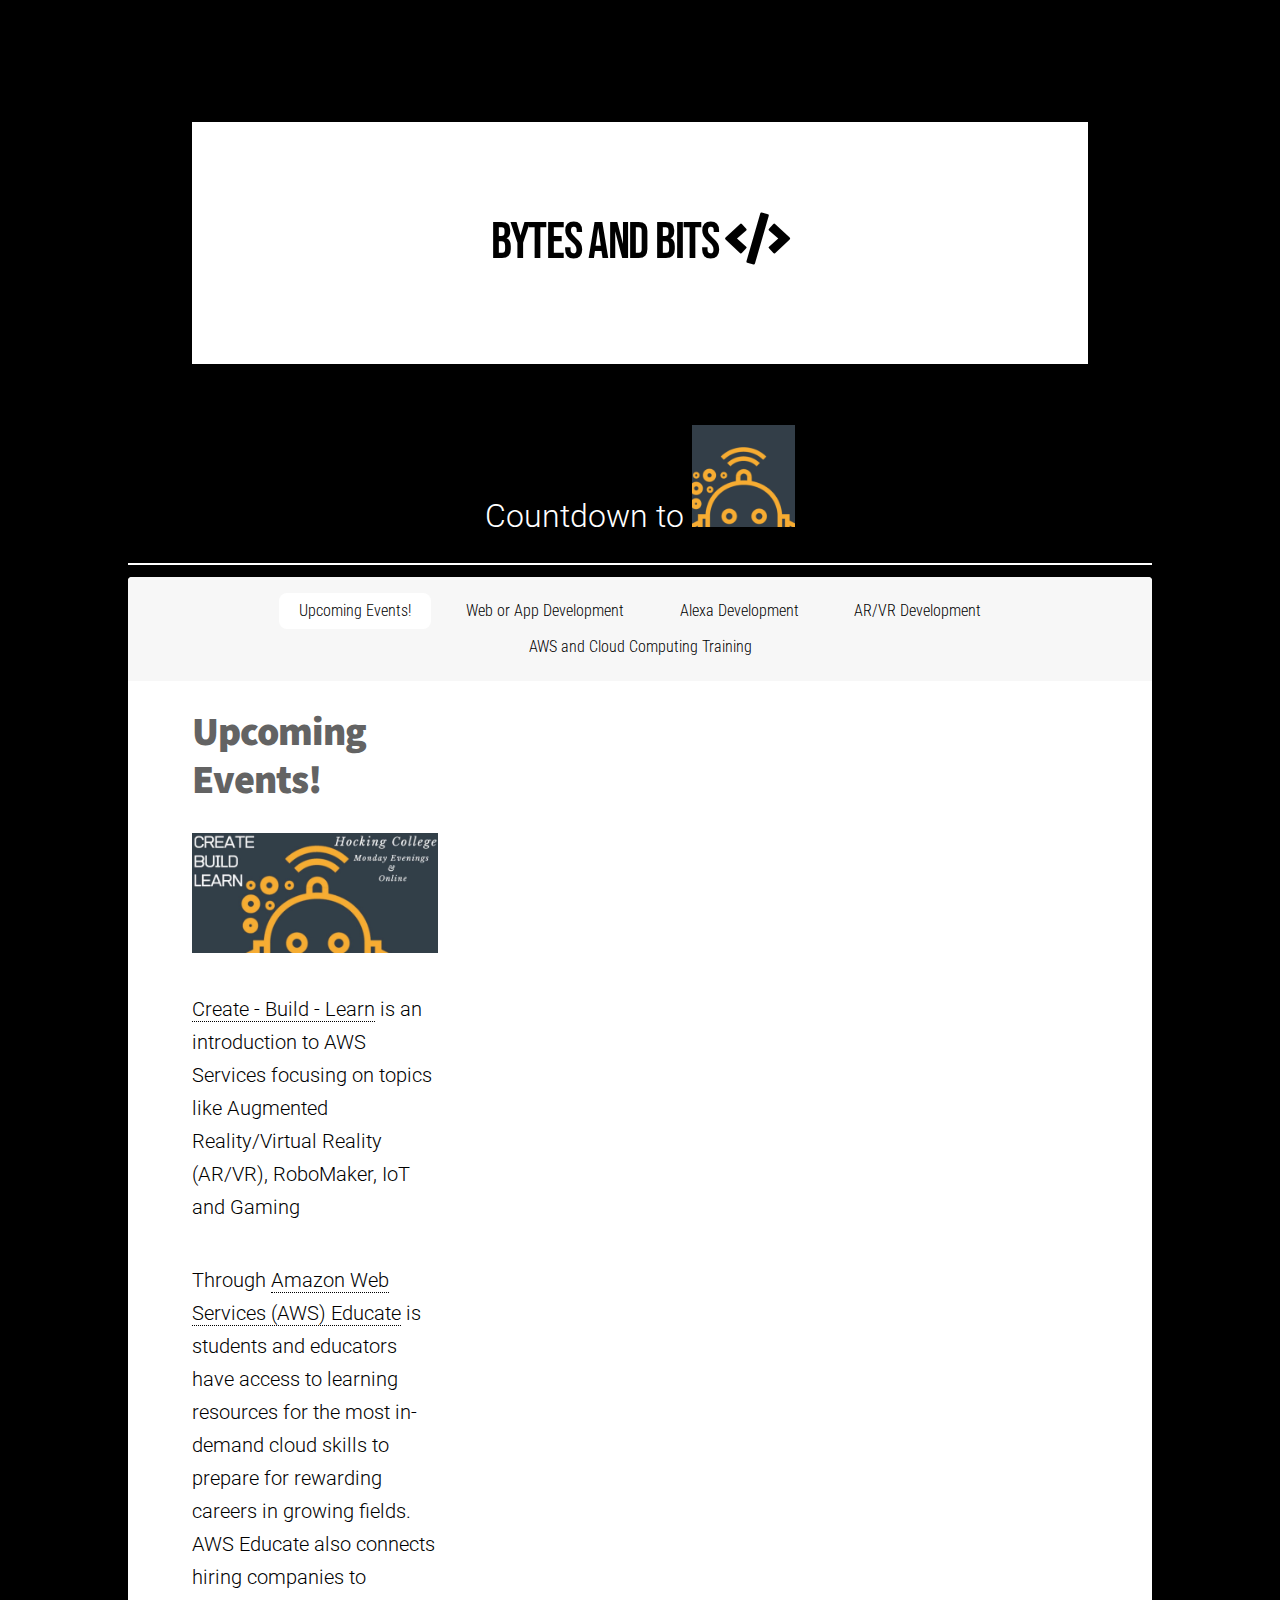
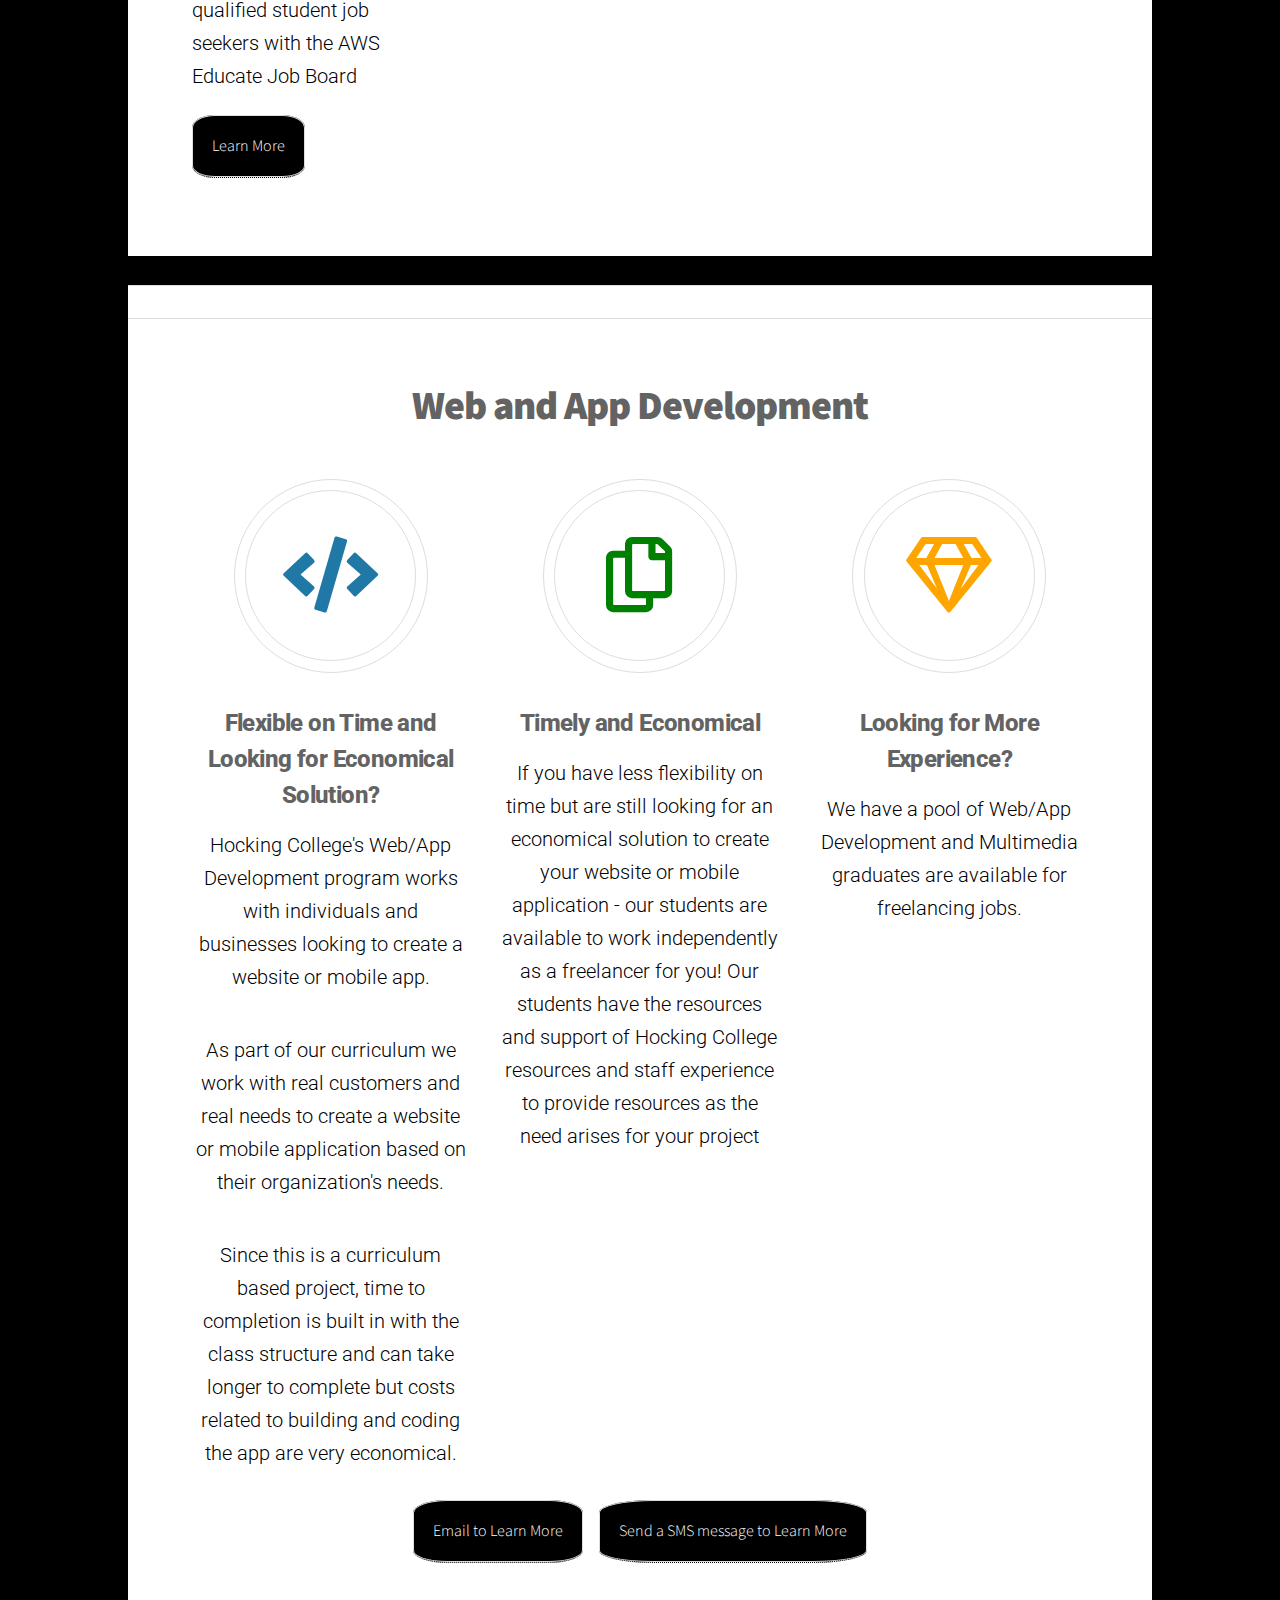
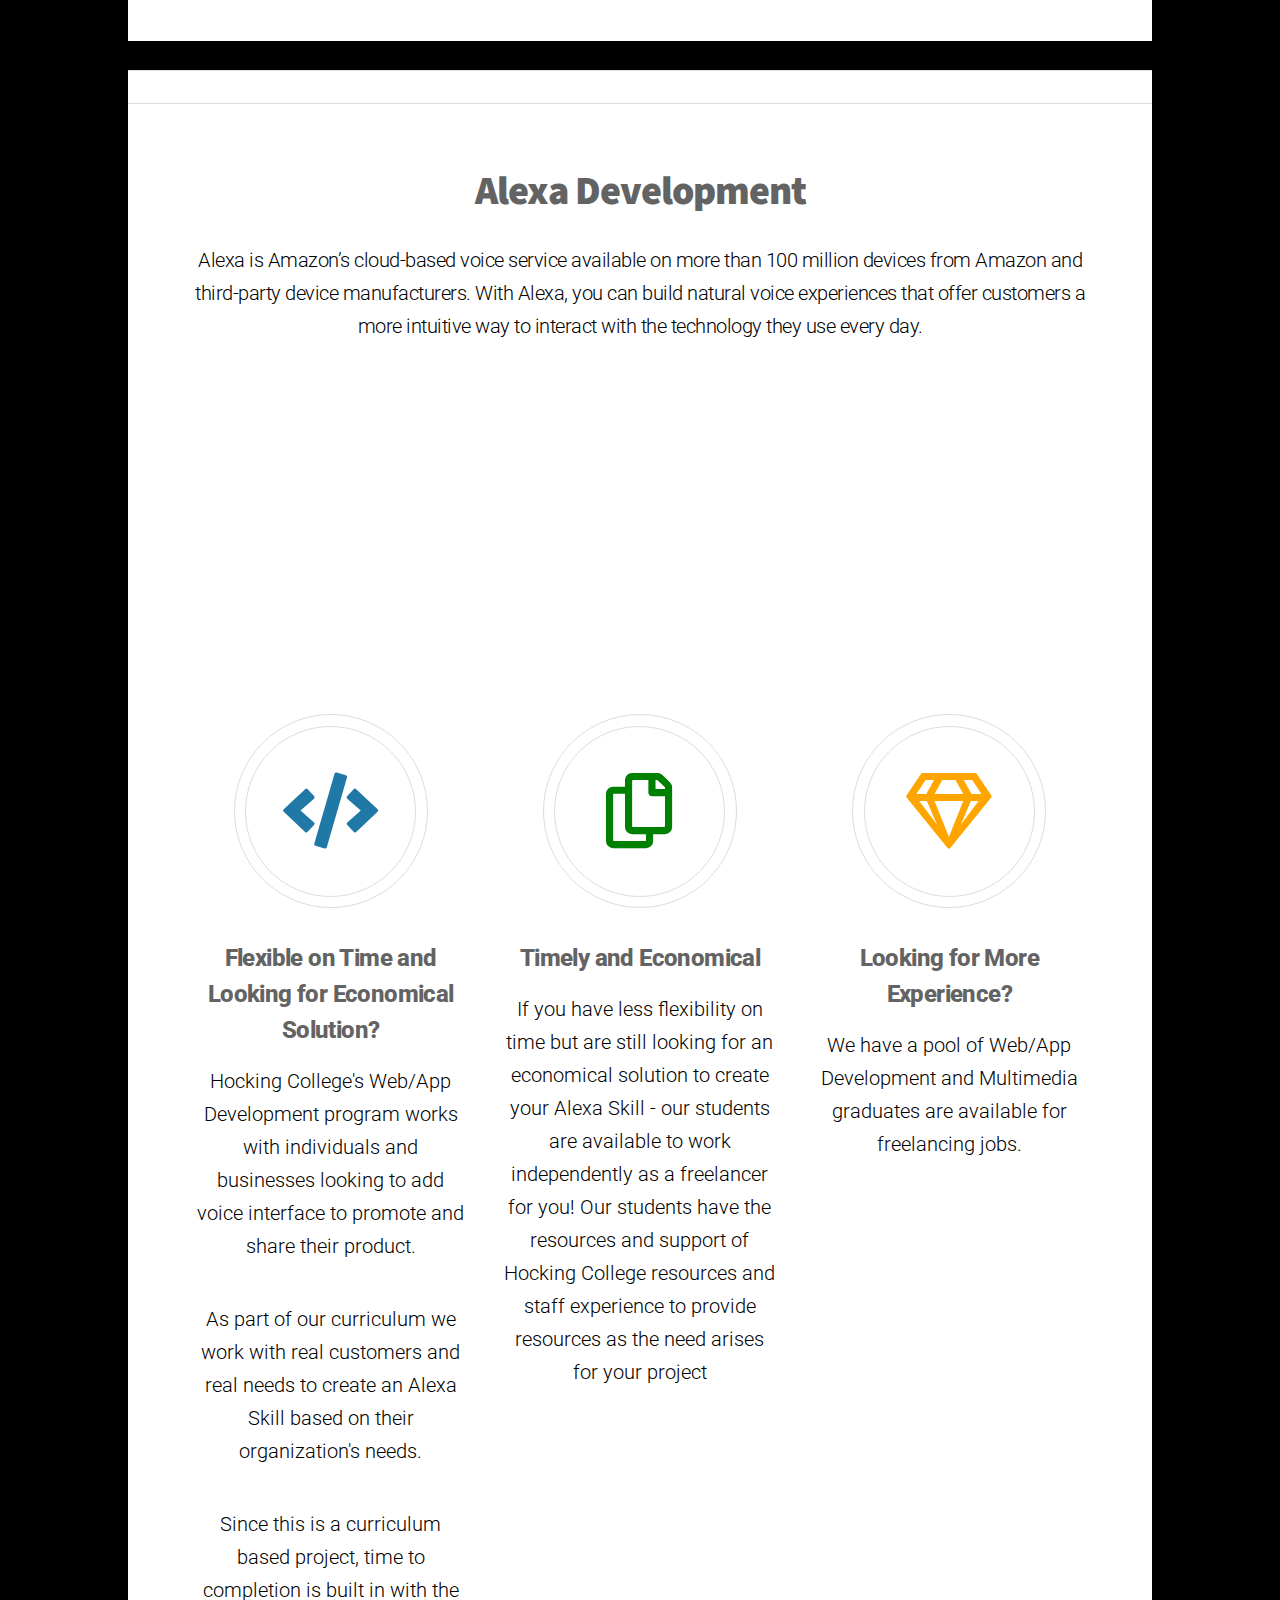
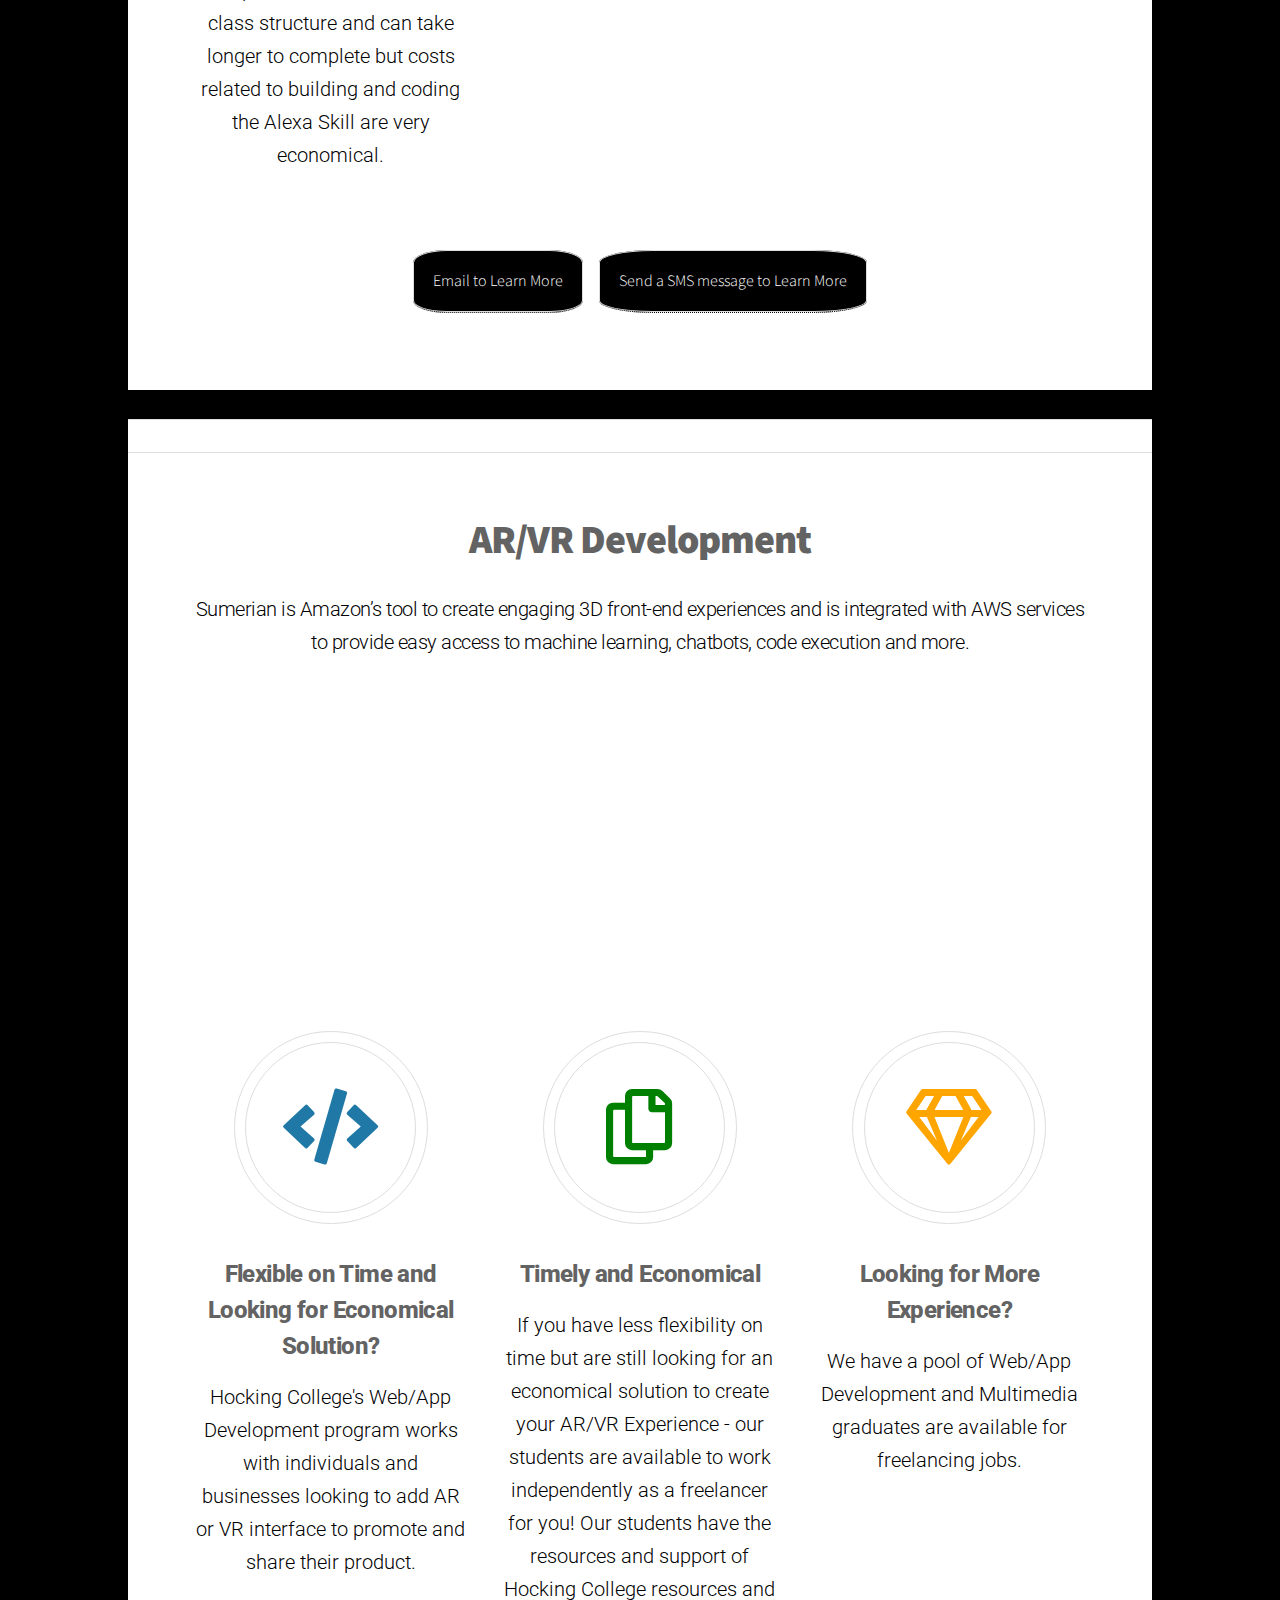
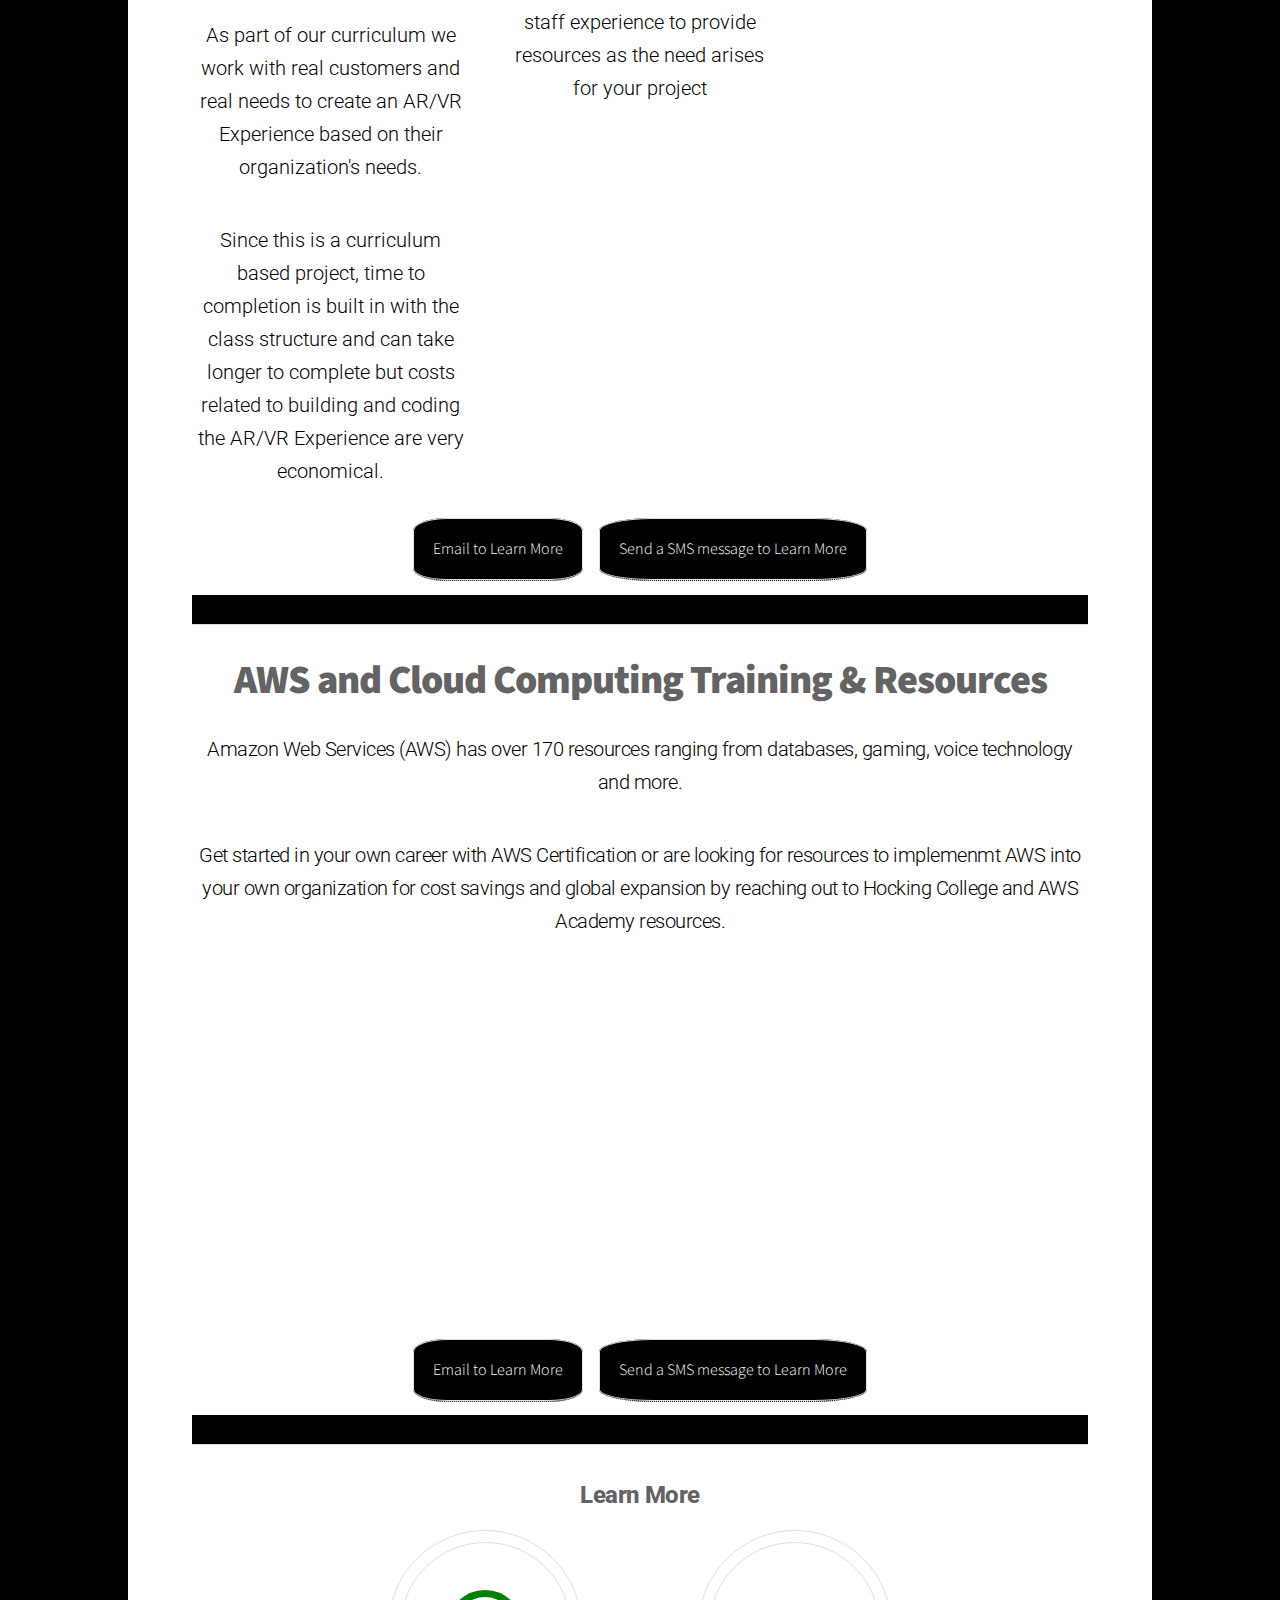
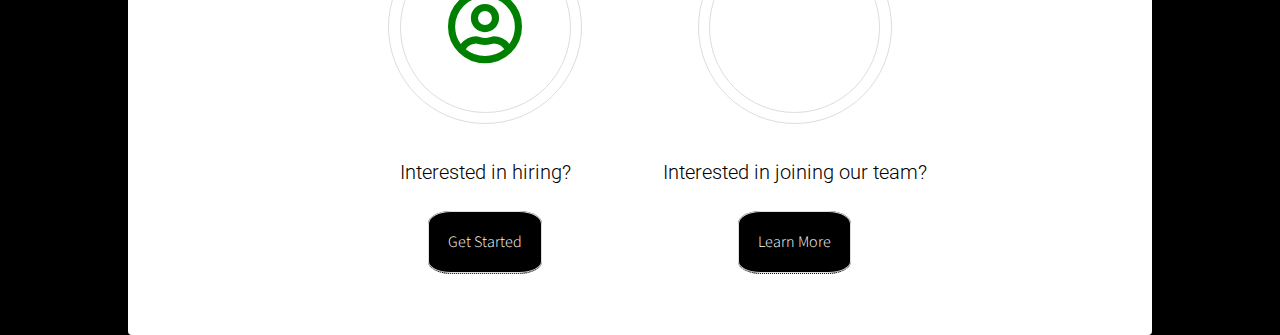
==== index.html @ 0efb0b5e "fixed RWD for >600 screen size" ====
<!DOCTYPE HTML>
<!--
	Stellar by HTML5 UP
	html5up.net | @ajlkn
	Free for personal and commercial use under the CCA 3.0 license (html5up.net/license)
-->
<html>
	<head>
		<i class="fa fa-code" aria-hidden="true"></i><title>Bytes and Bits</title>
		<meta charset="utf-8" />
		<meta name="viewport" content="width=device-width, initial-scale=1, user-scalable=no" />
		<link rel="stylesheet" href="assets/css/main.css" />
		<noscript><link rel="stylesheet" href="assets/css/noscript.css" /></noscript>
		<link href="https://fonts.googleapis.com/css?family=Roboto&display=swap" rel="stylesheet">
		<link href="https://fonts.googleapis.com/css?family=Bebas+Neue|Roboto&display=swap" 		rel="stylesheet">
		<link rel="stylesheet" href="path/to/font-awesome/css/font-awesome.min.css">



	
	<style>
		hr {
			background-color: black;
			height: 30px;
		}

	p {
	
		font-size: 20px;
		font-family: 'Roboto', sans-serif;

	}

	nav {
		
		font-family: 'Roboto', sans-serif;
		font-stretch: condensed;
	}

	#bytesandbits {
		font-family: 'Bebas Neue', cursive;
		color: black;
		font-size: xx-large;
		background-color: white;
		padding: 10%;
		margin-bottom: -140px;
		

		
	}

	.buttonCustom {
		background-color: black;
    	box-shadow: rgb(221, 221, 221) 0px 0px 0px 1px inset;
		color: white;
		padding: 20px;
		border-radius: 20%;
	}

	.subheading {
		color: black;
		font-family: 'Roboto', sans-serif;
		font-weight: 800;
	}

	#countdownClock {
		color: white;
		font-size: 300%;
		text-align: center;
		margin-top: -20px;
		
		font-family: 'Roboto', sans-serif;
	}

	.countdownClock {
		color: white;
		font-size: 200%;
		text-align: center;
		margin-bottom: -40px;
		font-family: 'Roboto', sans-serif;
		
	}

	.original {
		border-bottom: 2px solid white;
	}

	.video {
		border-radius: 8px;
		border: 0;
		display: inline-block;
		position: relative;
		padding-left: 10%;
	}

		.video  {
			border-radius: 8px;
			display: block;
		}


	
	</style>

	
	</head>
	<body>

		<!-- Wrapper -->
			<div id="wrapper">

				
				<!-- Header -->
					<header id="header" class="alt">
						
						<!-- TO DO:  customize font -->
						<h1 id = "bytesandbits">Bytes and Bits <i class="fa fa-code" aria-hidden="true"></i>
						</h1>
						<!-- TO DO:  use FA icons instead of - -->
						<!-- <p>Web Developer  &nbsp;  <i class="fa fa-square" aria-hidden="true" ></i> &nbsp;
							App Developer &nbsp;   <i class="fa fa-square" aria-hidden="true"></i> &nbsp;
							Alexa Developer &nbsp;   <i class="fa fa-square" aria-hidden="true"></i>  &nbsp;
							AR/VR Developer  &nbsp;  <i class="fa fa-square" aria-hidden="true"></i> &nbsp;
							AWS Accredited Instructor
						</p> -->
					</header>

				<!-- TO DO: Countdown clock -->
				<p class = "countdownClock">Countdown to <img src = "images/CBL-logo.png" width="10%" height="10%"></p>
				<hr class = "original">
				<div id="countdownClock"></div>

				<script>
				// Set the date we're counting down to
				var countDownDate = new Date("Feb 3, 2020 08:00:00").getTime();
				
				// Update the count down every 1 second
				var x = setInterval(function() {
				
				  // Get today's date and time
				  var now = new Date().getTime();
					
				  // Find the distance between now and the count down date
				  var distance = countDownDate - now;
					
				  // Time calculations for days, hours, minutes and seconds
				  var days = Math.floor(distance / (1000 * 60 * 60 * 24));
				  var hours = Math.floor((distance % (1000 * 60 * 60 * 24)) / (1000 * 60 * 60));
				  var minutes = Math.floor((distance % (1000 * 60 * 60)) / (1000 * 60));
				  var seconds = Math.floor((distance % (1000 * 60)) / 1000);
					
				  // Output the result in an element with id="demo"
				  document.getElementById("countdownClock").innerHTML = days + "d " + hours + "h "
				  + minutes + "m " + seconds + "s ";
					
				  // If the count down is over, write some text 
				  if (distance < 0) {
					clearInterval(x);
					document.getElementById("demo").innerHTML = "EXPIRED";
				  }
				}, 1000);
				</script>
				

				<!-- TO DO:  all navs on one row -->
				<!-- Nav -->
					<nav id="nav">
						<ul>
							<li><a href="#intro" class="active">Upcoming Events!</a></li>
							<li><a href="#first">Web or App Development</a></li>
							<li><a href="#second">Alexa Development</a></li>
							<li><a href="#third">AR/VR Development</a></li>
							<li><a href="#fourth">AWS and Cloud Computing Training</a></li>
						</ul>
					</nav>

				<!-- Main -->
					<div id="main">

						<!-- Introduction -->
							<section id="intro" class="main">
								<div class="spotlight">
									<div class="content">
										<header class="major">
											<h1 style = "font-weight: 900">Upcoming Events!</h1>
											<img src = "images/CBL logo.JPG" width="100%vw" >
										</header>
										<p><a href="http://createbuildlearnaws.s3-website-us-east-1.amazonaws.com/">Create - Build - Learn</a> is an introduction to AWS Services focusing on topics like Augmented Reality/Virtual Reality (AR/VR), RoboMaker, IoT and Gaming</p>
										<p>Through <a href = "https://aws.amazon.com/education/awseducate/14-and-older/">Amazon Web Services (AWS) Educate</a> is students and educators have access to learning resources for the most in-demand cloud skills to prepare for rewarding careers in growing fields. AWS Educate also connects hiring companies to qualified student job seekers with the AWS Educate Job Board</p>
										<ul class="actions">
											<li><a href="createBuildLearn.html" class="buttonCustom">Learn More</a></li>
										</ul>
									</div>
									<!-- TO DO:  update image class so not circle -->
									<span class="video"></span><iframe width="560" height="315" src="https://www.youtube.com/embed/zPz09_S9hJ0" frameborder="0" allow="accelerometer; autoplay; encrypted-media; gyroscope; picture-in-picture" allowfullscreen></iframe></span>
								</div>
							</section>

						<!-- creates a thicker divider between upcoming events and other sections -->
						<hr>

							
						<!-- First Section -->
							<section id="first" class="main special">
								<header class="major">
									<h1 style = "font-weight: 900">Web and App Development</h1>
								</header>
								<ul class="features">
									<li>
										<span class="icon solid major style1 fa-code"></span>
										<h2 class = "subheading">Flexible on Time and Looking for Economical Solution?</h2>
										<p>Hocking College's Web/App Development program works with individuals and businesses looking to create a website or mobile app.</p>
										<p>As part of our curriculum we work with real customers and real needs to create a website or mobile application based on their organization's needs.</p>
										<p>Since this is a curriculum based project, time to completion is built in with the class structure and can take longer to complete but costs related to building and coding the app are very economical.</p>
									

									</li>
									<li>
										<span class="icon major style2 fa-copy"></span>
										<h2 class = "subheading">Timely and Economical</h3>
										<p>If you have less flexibility on time but are still looking for an economical solution to create your website or mobile application - our students are available to work independently as a freelancer for you! Our students have the resources and support of Hocking College resources and staff experience to provide resources as the need arises for your project</p>
									</li>
									<li>
										<span class="icon major style3 fa-gem"></span>
										<h2 class = "subheading">Looking for More Experience?</h3>
										<p>We have a pool of Web/App Development and Multimedia graduates are available for freelancing jobs.</p>
									</li>
								</ul>
								<div class="major">
									<ul class="actions special">
										<li><a href="mailto:bytesandbits@gmail.com?subject=Hire Web App Development" class="buttonCustom">Email to Learn More</a></li>
									

																			
										<li><a href="sms://+17403001684&body=I%27m%20interested%20in%20Hiring%Web/App%Developer.%Please%20contact%20me." class = "buttonCustom">Send a SMS message to Learn More</a>
										</li>


									</ul>
								</div>
							</section>

						<hr>

						<!-- Second Section -->
							<section id="second" class="main special">
								<header class="major">
									<h1 style = "font-weight: 900">Alexa Development</h1>
									<p>Alexa is Amazon’s cloud-based voice service available on more than 100 million devices from Amazon and third-party device manufacturers. With Alexa, you can build natural voice experiences that offer customers a more intuitive way to interact with the technology they use every day. </p>
								</header>
								<iframe width="560" height="315" src="https://www.youtube.com/embed/DOWXIWJF3lk" frameborder="0" allow="accelerometer; autoplay; encrypted-media; gyroscope; picture-in-picture" allowfullscreen></iframe>
								<ul class = "features">
								<li>
									<span class="icon solid major style1 fa-code"></span>
									<h2 class = "subheading">Flexible on Time and Looking for Economical Solution?</h3>
									<p>Hocking College's Web/App Development program works with individuals and businesses looking to add voice interface to promote and share their product.</p>
									<p>As part of our curriculum we work with real customers and real needs to create an Alexa Skill based on their organization's needs.</p>
									<p>Since this is a curriculum based project, time to completion is built in with the class structure and can take longer to complete but costs related to building and coding the Alexa Skill are very economical.</p>
								</li>
								<li>
									<span class="icon major style2 fa-copy"></span>
									<h2 class = "subheading">Timely and Economical</h3>
									<p>If you have less flexibility on time but are still looking for an economical solution to create your Alexa Skill - our students are available to work independently as a freelancer for you! Our students have the resources and support of Hocking College resources and staff experience to provide resources as the need arises for your project</p>
									</li>
								<li>
								<span class="icon major style3 fa-gem"></span>
									<h2 class = "subheading">Looking for More Experience?</h3>
									<p>We have a pool of Web/App Development and Multimedia graduates are available for freelancing jobs.</p>
								</li>

								<li>

								</li>
								</ul>
								<footer class="major">
									<ul class="actions special">
										<li><a href="mailto:bytesandbits@gmail.com?Subject=Hire Alexa Developer" class="buttonCustom">Email to Learn More</a></li>
									
									
										<li><a href="sms://+17403001684?body=I%27m%20interested%20in%20Hiring%Alexa%Developer.%Please%20contact%20me." class ="buttonCustom">Send a SMS message to Learn More</a>
											</li>
									</ul>
								</footer>
							</section>

						<hr>

						<!-- Third Section -->
						<!-- TO DO:  new id instead of "second" -->
						<section id="third" class="main special">
								<header class="major">
									<h1 style = "font-weight: 900">AR/VR Development</h1>
									<p>Sumerian is Amazon’s tool to create engaging 3D front-end experiences and is integrated with AWS services to provide easy access to machine learning, chatbots, code execution and more. </p>
								</header>
								<iframe width="560" height="315" src="https://www.youtube.com/embed/70ByG28u6aI" frameborder="0" allow="accelerometer; autoplay; encrypted-media; gyroscope; picture-in-picture" allowfullscreen></iframe>
								<ul class = "features">
								<li>
									<span class="icon solid major style1 fa-code"></span>
									<h2 class = "subheading">Flexible on Time and Looking for Economical Solution?</h3>
									<p>Hocking College's Web/App Development program works with individuals and businesses looking to add AR or VR interface to promote and share their product.</p>
									<p>As part of our curriculum we work with real customers and real needs to create an AR/VR Experience based on their organization's needs.</p>
									<p>Since this is a curriculum based project, time to completion is built in with the class structure and can take longer to complete but costs related to building and coding the AR/VR Experience are very economical.</p>
								</li>
								<li>
									<span class="icon major style2 fa-copy"></span>
									<h2 class = "subheading">Timely and Economical</h3>
									<p>If you have less flexibility on time but are still looking for an economical solution to create your AR/VR Experience - our students are available to work independently as a freelancer for you! Our students have the resources and support of Hocking College resources and staff experience to provide resources as the need arises for your project</p>
									</li>
								<li>
								<span class="icon major style3 fa-gem"></span>
									<h2 class = "subheading">Looking for More Experience?</h3>
									<p>We have a pool of Web/App Development and Multimedia graduates are available for freelancing jobs.</p>
								</li>
							</ul>

							<footer class="major">
								<ul class="actions special">
									<li><a href="mailto:bytesandbits@gmail.com?Subject=Hire AR/VR Developer" class="buttonCustom">Email to Learn More</a></li>
									
									
									<li><a href="sms://+17403001684?body=I%27m%20interested%20in%20Hiring%AR/VR%Developer.%Please%20contact%20me." class ="buttonCustom">Send a SMS message to Learn More</a>
											</li>
								</ul>
								</footer>

						<hr>

						<!-- Fourth Section -->
						<!-- TO DO:  new id instead of "second" -->
						<section id="fourth" class="main special">
								<header class="major">
									<h1 style = "font-weight: 900">AWS and Cloud Computing Training & Resources</h1>
									<p>Amazon Web Services (AWS) has over 170 resources ranging from databases, gaming, voice technology and more. </p>
									<p>Get started in your own career with AWS Certification or are looking for resources to implemenmt AWS into your own organization for cost savings and global expansion by reaching out to Hocking College and AWS Academy resources.</p>
								</header>
								<iframe width="560" height="315" src="https://www.youtube.com/embed/Vx1AqGsnndI" frameborder="0" allow="accelerometer; autoplay; encrypted-media; gyroscope; picture-in-picture" allowfullscreen></iframe>



								<footer class="major">
									<ul class="actions special">
									<li><a href="mailto:bytesandbits@gmail.com?Subject=Hire AWS for Cloud Services or Certification" class="buttonCustom">Email to Learn More</a></li>
									
									
									<li><a href="sms://+17403001684?body=I%27m%20interested%20in%20Hiring%AWS%for%Cloud%Services%or%Certification.%Please%20contact%20me." class = "buttonCustom">Send a SMS message to Learn More</a>
											</li>
									</ul>
								</footer>
							</section>

			<hr>

						<!-- Get Started -->
							<section id="cta" class="main special">
								<header>
									<h2 class = "subheading">Learn More</h2>
							<ul class = "features">
									<li>
										<span class="icon major style2 fa-user-circle"></span>
										<p>Interested in hiring?</p>

										
										<a href="generic.html" class="buttonCustom primary">Get Started</a>
									</li>

									<li>
										<span class="icon major style2 fa-users"></span>
										<p>Interested in joining our team?</p>

										<a href="generic.html" class="buttonCustom">Learn More</a>
									</li>
							</ul>
								</header>

							</section>

					</div>


					  </div>	

				<!-- Footer -->
					<!-- <footer id="footer">
						<section>
							<h2>Aliquam sed mauris</h2>
							<p>Sed lorem ipsum dolor sit amet et nullam consequat feugiat consequat magna adipiscing tempus etiam dolore veroeros. eget dapibus mauris. Cras aliquet, nisl ut viverra sollicitudin, ligula erat egestas velit, vitae tincidunt odio.</p>
							<ul class="actions">
								<li><a href="generic.html" class="buttonCustom">Learn More</a></li>
							</ul>
						</section> -->
						<!-- <section>
							<h2>Etiam feugiat</h2>
							<dl class="alt">
								<dt>Address</dt>
								<dd>1234 Somewhere Road &bull; Nashville, TN 00000 &bull; USA</dd>
								<dt>Phone</dt>
								<dd>(000) 000-0000 x 0000</dd>
								<dt>Email</dt>
								<dd><a href="#">information@untitled.tld</a></dd>
							</dl>
							<ul class="icons">
								<li><a href="#" class="icon brands fa-twitter alt"><span class="label">Twitter</span></a></li>
								<li><a href="#" class="icon brands fa-facebook-f alt"><span class="label">Facebook</span></a></li>
								<li><a href="#" class="icon brands fa-instagram alt"><span class="label">Instagram</span></a></li>
								<li><a href="#" class="icon brands fa-github alt"><span class="label">GitHub</span></a></li>
								<li><a href="#" class="icon brands fa-dribbble alt"><span class="label">Dribbble</span></a></li>
							</ul>
						</section>
						<p class="copyright">&copy; Untitled. Design: <a href="https://html5up.net">HTML5 UP</a>.</p>
					</footer>

			</div> -->

		<!-- Scripts -->
			<script src="assets/js/jquery.min.js"></script>
			<script src="assets/js/jquery.scrollex.min.js"></script>
			<script src="assets/js/jquery.scrolly.min.js"></script>
			<script src="assets/js/browser.min.js"></script>
			<script src="assets/js/breakpoints.min.js"></script>
			<script src="assets/js/util.js"></script>
			<script src="assets/js/main.js"></script>
			<script src="countdownClock.js"></script>

	</body>
</html>
---- assets/css/main.css ----
@import url(fontawesome-all.min.css);
@import 'https://fonts.googleapis.com/css?family=Source+Sans+Pro:300,400';

/*
	Stellar by HTML5 UP
	html5up.net | @ajlkn
	Free for personal and commercial use under the CCA 3.0 license (html5up.net/license)
*/

html, body, div, span, applet, object,
iframe, h1, h2, h3, h4, h5, h6, p, blockquote,
pre, a, abbr, acronym, address, big, cite,
code, del, dfn, em, img, ins, kbd, q, s, samp,
small, strike, strong, sub, sup, tt, var, b,
u, i, center, dl, dt, dd, ol, ul, li, fieldset,
form, label, legend, table, caption, tbody,
tfoot, thead, tr, th, td, article, aside,
canvas, details, embed, figure, figcaption,
footer, header, hgroup, menu, nav, output, ruby,
section, summary, time, mark, audio, video {
	margin: 0;
	padding: 0;
	border: 0;
	font-size: 100%;
	font: arial;
	vertical-align: baseline;
	color: black;

}
	

article, aside, details, figcaption, figure,
footer, header, hgroup, menu, nav, section {
	display: block;}

body {
	line-height: 1;
}

ol, ul {
	list-style: none;
}

blockquote, q {
	quotes: none;
}

	blockquote:before, blockquote:after, q:before, q:after {
		content: '';
		content: none;
	}

table {
	border-collapse: collapse;
	border-spacing: 0;
}

body {
	-webkit-text-size-adjust: none;
}

mark {
	background-color: transparent;
	color: inherit;
}

input::-moz-focus-inner {
	border: 0;
	padding: 0;
}

input, select, textarea {
	-moz-appearance: none;
	-webkit-appearance: none;
	-ms-appearance: none;
	appearance: none;
}

/* Basic */

	@-ms-viewport {
		width: device-width;
	}

	body {
		-ms-overflow-style: scrollbar;
	}

	@media screen and (max-width: 480px) {

		html, body {
			min-width: 320px;
		}

	}

	html {
		box-sizing: border-box;
	}

	*, *:before, *:after {
		box-sizing: inherit;
	}

	body {
		background-color: black;
	}


		body.is-preload *, body.is-preload *:before, body.is-preload *:after {
			-moz-animation: none !important;
			-webkit-animation: none !important;
			-ms-animation: none !important;
			animation: none !important;
			-moz-transition: none !important;
			-webkit-transition: none !important;
			-ms-transition: none !important;
			transition: none !important;
		}

/* Type */

	body {
		background-color: black;
		color: rgba(255, 255, 255, 0.65);
	}

	body, input, select, textarea {
		font-family: "Source Sans Pro", Helvetica, sans-serif;
		font-size: 17pt;
		font-weight: 300;
		line-height: 1.65;
	}

		@media screen and (max-width: 1680px) {

			body, input, select, textarea {
				font-size: 14pt;
			}

		}

		@media screen and (max-width: 1280px) {

			body, input, select, textarea {
				font-size: 12pt;
			}

		}

		@media screen and (max-width: 360px) {

			body, input, select, textarea {
				font-size: 11pt;
			}

		}

	a {
		-moz-transition: color 0.2s ease, border-bottom 0.2s ease;
		-webkit-transition: color 0.2s ease, border-bottom 0.2s ease;
		-ms-transition: color 0.2s ease, border-bottom 0.2s ease;
		transition: color 0.2s ease, border-bottom 0.2s ease;
		text-decoration: none;
		border-bottom: dotted 1px;
		color: inherit;
	}

		a:hover {
			border-bottom-color: transparent;
		}

	strong, b {
		font-weight: 400;
	}

	em, i {
		font-style: italic;
	}

	p {
		margin: 0 0 2em 0;
	}

		p.content {
			-moz-columns: 20em 2;
			-webkit-columns: 20em 2;
			-ms-columns: 20em 2;
			columns: 20em 2;
			-moz-column-gap: 2em;
			-webkit-column-gap: 2em;
			-ms-column-gap: 2em;
			column-gap: 2em;
			text-align: justify;
		}

	h1, h2, h3, h4, h5, h6 {
		font-weight: 300;
		line-height: 1.5;
		margin: 0 0 0.7em 0;
		letter-spacing: -0.025em;
	}

		h1 a, h2 a, h3 a, h4 a, h5 a, h6 a {
			color: inherit;
			text-decoration: none;
		}

	h1 {
		font-size: 2.5em;
		line-height: 1.2;
	}

	h2 {
		font-size: 1.5em;
	}

	h3 {
		font-size: 1.25em;
	}

	h4 {
		font-size: 1.1em;
	}

	h5 {
		font-size: 0.9em;
	}

	h6 {
		font-size: 0.7em;
	}

	@media screen and (max-width: 736px) {

		h1 {
			font-size: 2em;
		}

	}

	sub {
		font-size: 0.8em;
		position: relative;
		top: 0.5em;
	}

	sup {
		font-size: 0.8em;
		position: relative;
		top: -0.5em;
	}

	blockquote {
		border-left: solid 4px;
		font-style: italic;
		margin: 0 0 2em 0;
		padding: 0.5em 0 0.5em 2em;
	}

	code {
		border-radius: 8px;
		border: solid 1px;
		font-family: "Courier New", monospace;
		font-size: 0.9em;
		margin: 0 0.25em;
		padding: 0.25em 0.65em;
	}

	pre {
		-webkit-overflow-scrolling: touch;
		font-family: "Courier New", monospace;
		font-size: 0.9em;
		margin: 0 0 2em 0;
	}

		pre code {
			display: block;
			line-height: 1.75;
			padding: 1em 1.5em;
			overflow-x: auto;
		}

	hr {
		border: 0;
		border-bottom: solid 1px;
		margin: 2em 0;
	}

		hr.major {
			margin: 3em 0;
		}

	.align-left {
		text-align: left;
	}

	.align-center {
		text-align: center;
	}

	.align-right {
		text-align: right;
	}

	input, select, textarea {
		color: #ffffff;
	}

	a:hover {
		color: #ffffff;
	}

	strong, b {
		color: #ffffff;
	}

	h1, h2, h3, h4, h5, h6 {
		color: #ffffff;
	}

	blockquote {
		border-left-color: rgba(255, 255, 255, 0.35);
	}

	code {
		background: rgba(255, 255, 255, 0.075);
		border-color: rgba(255, 255, 255, 0.35);
	}

	hr {
		border-bottom-color: rgba(255, 255, 255, 0.35);
	}

/* Row */

	.row {
		display: flex;
		flex-wrap: wrap;
		box-sizing: border-box;
		align-items: stretch;
	}

		.row > * {
			box-sizing: border-box;
		}

		.row.gtr-uniform > * > :last-child {
			margin-bottom: 0;
		}

		.row.aln-left {
			justify-content: flex-start;
		}

		.row.aln-center {
			justify-content: center;
		}

		.row.aln-right {
			justify-content: flex-end;
		}

		.row.aln-top {
			align-items: flex-start;
		}

		.row.aln-middle {
			align-items: center;
		}

		.row.aln-bottom {
			align-items: flex-end;
		}

		.row > .imp {
			order: -1;
		}

		.row > .col-1 {
			width: 8.33333%;
		}

		.row > .off-1 {
			margin-left: 8.33333%;
		}

		.row > .col-2 {
			width: 16.66667%;
		}

		.row > .off-2 {
			margin-left: 16.66667%;
		}

		.row > .col-3 {
			width: 25%;
		}

		.row > .off-3 {
			margin-left: 25%;
		}

		.row > .col-4 {
			width: 33.33333%;
		}

		.row > .off-4 {
			margin-left: 33.33333%;
		}

		.row > .col-5 {
			width: 41.66667%;
		}

		.row > .off-5 {
			margin-left: 41.66667%;
		}

		.row > .col-6 {
			width: 50%;
		}

		.row > .off-6 {
			margin-left: 50%;
		}

		.row > .col-7 {
			width: 58.33333%;
		}

		.row > .off-7 {
			margin-left: 58.33333%;
		}

		.row > .col-8 {
			width: 66.66667%;
		}

		.row > .off-8 {
			margin-left: 66.66667%;
		}

		.row > .col-9 {
			width: 75%;
		}

		.row > .off-9 {
			margin-left: 75%;
		}

		.row > .col-10 {
			width: 83.33333%;
		}

		.row > .off-10 {
			margin-left: 83.33333%;
		}

		.row > .col-11 {
			width: 91.66667%;
		}

		.row > .off-11 {
			margin-left: 91.66667%;
		}

		.row > .col-12 {
			width: 100%;
		}

		.row > .off-12 {
			margin-left: 100%;
		}

		.row.gtr-0 {
			margin-top: 0;
			margin-left: 0em;
		}

			.row.gtr-0 > * {
				padding: 0 0 0 0em;
			}

			.row.gtr-0.gtr-uniform {
				margin-top: 0em;
			}

				.row.gtr-0.gtr-uniform > * {
					padding-top: 0em;
				}

		.row.gtr-25 {
			margin-top: 0;
			margin-left: -0.375em;
		}

			.row.gtr-25 > * {
				padding: 0 0 0 0.375em;
			}

			.row.gtr-25.gtr-uniform {
				margin-top: -0.375em;
			}

				.row.gtr-25.gtr-uniform > * {
					padding-top: 0.375em;
				}

		.row.gtr-50 {
			margin-top: 0;
			margin-left: -0.75em;
		}

			.row.gtr-50 > * {
				padding: 0 0 0 0.75em;
			}

			.row.gtr-50.gtr-uniform {
				margin-top: -0.75em;
			}

				.row.gtr-50.gtr-uniform > * {
					padding-top: 0.75em;
				}

		.row {
			margin-top: 0;
			margin-left: -1.5em;
		}

			.row > * {
				padding: 0 0 0 1.5em;
			}

			.row.gtr-uniform {
				margin-top: -1.5em;
			}

				.row.gtr-uniform > * {
					padding-top: 1.5em;
				}

		.row.gtr-150 {
			margin-top: 0;
			margin-left: -2.25em;
		}

			.row.gtr-150 > * {
				padding: 0 0 0 2.25em;
			}

			.row.gtr-150.gtr-uniform {
				margin-top: -2.25em;
			}

				.row.gtr-150.gtr-uniform > * {
					padding-top: 2.25em;
				}

		.row.gtr-200 {
			margin-top: 0;
			margin-left: -3em;
		}

			.row.gtr-200 > * {
				padding: 0 0 0 3em;
			}

			.row.gtr-200.gtr-uniform {
				margin-top: -3em;
			}

				.row.gtr-200.gtr-uniform > * {
					padding-top: 3em;
				}

		@media screen and (max-width: 1680px) {

			.row {
				display: flex;
				flex-wrap: wrap;
				box-sizing: border-box;
				align-items: stretch;
			}

				.row > * {
					box-sizing: border-box;
				}

				.row.gtr-uniform > * > :last-child {
					margin-bottom: 0;
				}

				.row.aln-left {
					justify-content: flex-start;
				}

				.row.aln-center {
					justify-content: center;
				}

				.row.aln-right {
					justify-content: flex-end;
				}

				.row.aln-top {
					align-items: flex-start;
				}

				.row.aln-middle {
					align-items: center;
				}

				.row.aln-bottom {
					align-items: flex-end;
				}

				.row > .imp-xlarge {
					order: -1;
				}

				.row > .col-1-xlarge {
					width: 8.33333%;
				}

				.row > .off-1-xlarge {
					margin-left: 8.33333%;
				}

				.row > .col-2-xlarge {
					width: 16.66667%;
				}

				.row > .off-2-xlarge {
					margin-left: 16.66667%;
				}

				.row > .col-3-xlarge {
					width: 25%;
				}

				.row > .off-3-xlarge {
					margin-left: 25%;
				}

				.row > .col-4-xlarge {
					width: 33.33333%;
				}

				.row > .off-4-xlarge {
					margin-left: 33.33333%;
				}

				.row > .col-5-xlarge {
					width: 41.66667%;
				}

				.row > .off-5-xlarge {
					margin-left: 41.66667%;
				}

				.row > .col-6-xlarge {
					width: 50%;
				}

				.row > .off-6-xlarge {
					margin-left: 50%;
				}

				.row > .col-7-xlarge {
					width: 58.33333%;
				}

				.row > .off-7-xlarge {
					margin-left: 58.33333%;
				}

				.row > .col-8-xlarge {
					width: 66.66667%;
				}

				.row > .off-8-xlarge {
					margin-left: 66.66667%;
				}

				.row > .col-9-xlarge {
					width: 75%;
				}

				.row > .off-9-xlarge {
					margin-left: 75%;
				}

				.row > .col-10-xlarge {
					width: 83.33333%;
				}

				.row > .off-10-xlarge {
					margin-left: 83.33333%;
				}

				.row > .col-11-xlarge {
					width: 91.66667%;
				}

				.row > .off-11-xlarge {
					margin-left: 91.66667%;
				}

				.row > .col-12-xlarge {
					width: 100%;
				}

				.row > .off-12-xlarge {
					margin-left: 100%;
				}

				.row.gtr-0 {
					margin-top: 0;
					margin-left: 0em;
				}

					.row.gtr-0 > * {
						padding: 0 0 0 0em;
					}

					.row.gtr-0.gtr-uniform {
						margin-top: 0em;
					}

						.row.gtr-0.gtr-uniform > * {
							padding-top: 0em;
						}

				.row.gtr-25 {
					margin-top: 0;
					margin-left: -0.375em;
				}

					.row.gtr-25 > * {
						padding: 0 0 0 0.375em;
					}

					.row.gtr-25.gtr-uniform {
						margin-top: -0.375em;
					}

						.row.gtr-25.gtr-uniform > * {
							padding-top: 0.375em;
						}

				.row.gtr-50 {
					margin-top: 0;
					margin-left: -0.75em;
				}

					.row.gtr-50 > * {
						padding: 0 0 0 0.75em;
					}

					.row.gtr-50.gtr-uniform {
						margin-top: -0.75em;
					}

						.row.gtr-50.gtr-uniform > * {
							padding-top: 0.75em;
						}

				.row {
					margin-top: 0;
					margin-left: -1.5em;
				}

					.row > * {
						padding: 0 0 0 1.5em;
					}

					.row.gtr-uniform {
						margin-top: -1.5em;
					}

						.row.gtr-uniform > * {
							padding-top: 1.5em;
						}

				.row.gtr-150 {
					margin-top: 0;
					margin-left: -2.25em;
				}

					.row.gtr-150 > * {
						padding: 0 0 0 2.25em;
					}

					.row.gtr-150.gtr-uniform {
						margin-top: -2.25em;
					}

						.row.gtr-150.gtr-uniform > * {
							padding-top: 2.25em;
						}

				.row.gtr-200 {
					margin-top: 0;
					margin-left: -3em;
				}

					.row.gtr-200 > * {
						padding: 0 0 0 3em;
					}

					.row.gtr-200.gtr-uniform {
						margin-top: -3em;
					}

						.row.gtr-200.gtr-uniform > * {
							padding-top: 3em;
						}

		}

		@media screen and (max-width: 1280px) {

			.row {
				display: flex;
				flex-wrap: wrap;
				box-sizing: border-box;
				align-items: stretch;
			}

				.row > * {
					box-sizing: border-box;
				}

				.row.gtr-uniform > * > :last-child {
					margin-bottom: 0;
				}

				.row.aln-left {
					justify-content: flex-start;
				}

				.row.aln-center {
					justify-content: center;
				}

				.row.aln-right {
					justify-content: flex-end;
				}

				.row.aln-top {
					align-items: flex-start;
				}

				.row.aln-middle {
					align-items: center;
				}

				.row.aln-bottom {
					align-items: flex-end;
				}

				.row > .imp-large {
					order: -1;
				}

				.row > .col-1-large {
					width: 8.33333%;
				}

				.row > .off-1-large {
					margin-left: 8.33333%;
				}

				.row > .col-2-large {
					width: 16.66667%;
				}

				.row > .off-2-large {
					margin-left: 16.66667%;
				}

				.row > .col-3-large {
					width: 25%;
				}

				.row > .off-3-large {
					margin-left: 25%;
				}

				.row > .col-4-large {
					width: 33.33333%;
				}

				.row > .off-4-large {
					margin-left: 33.33333%;
				}

				.row > .col-5-large {
					width: 41.66667%;
				}

				.row > .off-5-large {
					margin-left: 41.66667%;
				}

				.row > .col-6-large {
					width: 50%;
				}

				.row > .off-6-large {
					margin-left: 50%;
				}

				.row > .col-7-large {
					width: 58.33333%;
				}

				.row > .off-7-large {
					margin-left: 58.33333%;
				}

				.row > .col-8-large {
					width: 66.66667%;
				}

				.row > .off-8-large {
					margin-left: 66.66667%;
				}

				.row > .col-9-large {
					width: 75%;
				}

				.row > .off-9-large {
					margin-left: 75%;
				}

				.row > .col-10-large {
					width: 83.33333%;
				}

				.row > .off-10-large {
					margin-left: 83.33333%;
				}

				.row > .col-11-large {
					width: 91.66667%;
				}

				.row > .off-11-large {
					margin-left: 91.66667%;
				}

				.row > .col-12-large {
					width: 100%;
				}

				.row > .off-12-large {
					margin-left: 100%;
				}

				.row.gtr-0 {
					margin-top: 0;
					margin-left: 0em;
				}

					.row.gtr-0 > * {
						padding: 0 0 0 0em;
					}

					.row.gtr-0.gtr-uniform {
						margin-top: 0em;
					}

						.row.gtr-0.gtr-uniform > * {
							padding-top: 0em;
						}

				.row.gtr-25 {
					margin-top: 0;
					margin-left: -0.375em;
				}

					.row.gtr-25 > * {
						padding: 0 0 0 0.375em;
					}

					.row.gtr-25.gtr-uniform {
						margin-top: -0.375em;
					}

						.row.gtr-25.gtr-uniform > * {
							padding-top: 0.375em;
						}

				.row.gtr-50 {
					margin-top: 0;
					margin-left: -0.75em;
				}

					.row.gtr-50 > * {
						padding: 0 0 0 0.75em;
					}

					.row.gtr-50.gtr-uniform {
						margin-top: -0.75em;
					}

						.row.gtr-50.gtr-uniform > * {
							padding-top: 0.75em;
						}

				.row {
					margin-top: 0;
					margin-left: -1.5em;
				}

					.row > * {
						padding: 0 0 0 1.5em;
					}

					.row.gtr-uniform {
						margin-top: -1.5em;
					}

						.row.gtr-uniform > * {
							padding-top: 1.5em;
						}

				.row.gtr-150 {
					margin-top: 0;
					margin-left: -2.25em;
				}

					.row.gtr-150 > * {
						padding: 0 0 0 2.25em;
					}

					.row.gtr-150.gtr-uniform {
						margin-top: -2.25em;
					}

						.row.gtr-150.gtr-uniform > * {
							padding-top: 2.25em;
						}

				.row.gtr-200 {
					margin-top: 0;
					margin-left: -3em;
				}

					.row.gtr-200 > * {
						padding: 0 0 0 3em;
					}

					.row.gtr-200.gtr-uniform {
						margin-top: -3em;
					}

						.row.gtr-200.gtr-uniform > * {
							padding-top: 3em;
						}

		}

		@media screen and (max-width: 980px) {

			.row {
				display: flex;
				flex-wrap: wrap;
				box-sizing: border-box;
				align-items: stretch;
			}

				.row > * {
					box-sizing: border-box;
				}

				.row.gtr-uniform > * > :last-child {
					margin-bottom: 0;
				}

				.row.aln-left {
					justify-content: flex-start;
				}

				.row.aln-center {
					justify-content: center;
				}

				.row.aln-right {
					justify-content: flex-end;
				}

				.row.aln-top {
					align-items: flex-start;
				}

				.row.aln-middle {
					align-items: center;
				}

				.row.aln-bottom {
					align-items: flex-end;
				}

				.row > .imp-medium {
					order: -1;
				}

				.row > .col-1-medium {
					width: 8.33333%;
				}

				.row > .off-1-medium {
					margin-left: 8.33333%;
				}

				.row > .col-2-medium {
					width: 16.66667%;
				}

				.row > .off-2-medium {
					margin-left: 16.66667%;
				}

				.row > .col-3-medium {
					width: 25%;
				}

				.row > .off-3-medium {
					margin-left: 25%;
				}

				.row > .col-4-medium {
					width: 33.33333%;
				}

				.row > .off-4-medium {
					margin-left: 33.33333%;
				}

				.row > .col-5-medium {
					width: 41.66667%;
				}

				.row > .off-5-medium {
					margin-left: 41.66667%;
				}

				.row > .col-6-medium {
					width: 50%;
				}

				.row > .off-6-medium {
					margin-left: 50%;
				}

				.row > .col-7-medium {
					width: 58.33333%;
				}

				.row > .off-7-medium {
					margin-left: 58.33333%;
				}

				.row > .col-8-medium {
					width: 66.66667%;
				}

				.row > .off-8-medium {
					margin-left: 66.66667%;
				}

				.row > .col-9-medium {
					width: 75%;
				}

				.row > .off-9-medium {
					margin-left: 75%;
				}

				.row > .col-10-medium {
					width: 83.33333%;
				}

				.row > .off-10-medium {
					margin-left: 83.33333%;
				}

				.row > .col-11-medium {
					width: 91.66667%;
				}

				.row > .off-11-medium {
					margin-left: 91.66667%;
				}

				.row > .col-12-medium {
					width: 100%;
				}

				.row > .off-12-medium {
					margin-left: 100%;
				}

				.row.gtr-0 {
					margin-top: 0;
					margin-left: 0em;
				}

					.row.gtr-0 > * {
						padding: 0 0 0 0em;
					}

					.row.gtr-0.gtr-uniform {
						margin-top: 0em;
					}

						.row.gtr-0.gtr-uniform > * {
							padding-top: 0em;
						}

				.row.gtr-25 {
					margin-top: 0;
					margin-left: -0.375em;
				}

					.row.gtr-25 > * {
						padding: 0 0 0 0.375em;
					}

					.row.gtr-25.gtr-uniform {
						margin-top: -0.375em;
					}

						.row.gtr-25.gtr-uniform > * {
							padding-top: 0.375em;
						}

				.row.gtr-50 {
					margin-top: 0;
					margin-left: -0.75em;
				}

					.row.gtr-50 > * {
						padding: 0 0 0 0.75em;
					}

					.row.gtr-50.gtr-uniform {
						margin-top: -0.75em;
					}

						.row.gtr-50.gtr-uniform > * {
							padding-top: 0.75em;
						}

				.row {
					margin-top: 0;
					margin-left: -1.5em;
				}

					.row > * {
						padding: 0 0 0 1.5em;
					}

					.row.gtr-uniform {
						margin-top: -1.5em;
					}

						.row.gtr-uniform > * {
							padding-top: 1.5em;
						}

				.row.gtr-150 {
					margin-top: 0;
					margin-left: -2.25em;
				}

					.row.gtr-150 > * {
						padding: 0 0 0 2.25em;
					}

					.row.gtr-150.gtr-uniform {
						margin-top: -2.25em;
					}

						.row.gtr-150.gtr-uniform > * {
							padding-top: 2.25em;
						}

				.row.gtr-200 {
					margin-top: 0;
					margin-left: -3em;
				}

					.row.gtr-200 > * {
						padding: 0 0 0 3em;
					}

					.row.gtr-200.gtr-uniform {
						margin-top: -3em;
					}

						.row.gtr-200.gtr-uniform > * {
							padding-top: 3em;
						}

		}

		@media screen and (max-width: 736px) {

			.row {
				display: flex;
				flex-wrap: wrap;
				box-sizing: border-box;
				align-items: stretch;
			}

				.row > * {
					box-sizing: border-box;
				}

				.row.gtr-uniform > * > :last-child {
					margin-bottom: 0;
				}

				.row.aln-left {
					justify-content: flex-start;
				}

				.row.aln-center {
					justify-content: center;
				}

				.row.aln-right {
					justify-content: flex-end;
				}

				.row.aln-top {
					align-items: flex-start;
				}

				.row.aln-middle {
					align-items: center;
				}

				.row.aln-bottom {
					align-items: flex-end;
				}

				.row > .imp-small {
					order: -1;
				}

				.row > .col-1-small {
					width: 8.33333%;
				}

				.row > .off-1-small {
					margin-left: 8.33333%;
				}

				.row > .col-2-small {
					width: 16.66667%;
				}

				.row > .off-2-small {
					margin-left: 16.66667%;
				}

				.row > .col-3-small {
					width: 25%;
				}

				.row > .off-3-small {
					margin-left: 25%;
				}

				.row > .col-4-small {
					width: 33.33333%;
				}

				.row > .off-4-small {
					margin-left: 33.33333%;
				}

				.row > .col-5-small {
					width: 41.66667%;
				}

				.row > .off-5-small {
					margin-left: 41.66667%;
				}

				.row > .col-6-small {
					width: 50%;
				}

				.row > .off-6-small {
					margin-left: 50%;
				}

				.row > .col-7-small {
					width: 58.33333%;
				}

				.row > .off-7-small {
					margin-left: 58.33333%;
				}

				.row > .col-8-small {
					width: 66.66667%;
				}

				.row > .off-8-small {
					margin-left: 66.66667%;
				}

				.row > .col-9-small {
					width: 75%;
				}

				.row > .off-9-small {
					margin-left: 75%;
				}

				.row > .col-10-small {
					width: 83.33333%;
				}

				.row > .off-10-small {
					margin-left: 83.33333%;
				}

				.row > .col-11-small {
					width: 91.66667%;
				}

				.row > .off-11-small {
					margin-left: 91.66667%;
				}

				.row > .col-12-small {
					width: 100%;
				}

				.row > .off-12-small {
					margin-left: 100%;
				}

				.row.gtr-0 {
					margin-top: 0;
					margin-left: 0em;
				}

					.row.gtr-0 > * {
						padding: 0 0 0 0em;
					}

					.row.gtr-0.gtr-uniform {
						margin-top: 0em;
					}

						.row.gtr-0.gtr-uniform > * {
							padding-top: 0em;
						}

				.row.gtr-25 {
					margin-top: 0;
					margin-left: -0.25em;
				}

					.row.gtr-25 > * {
						padding: 0 0 0 0.25em;
					}

					.row.gtr-25.gtr-uniform {
						margin-top: -0.25em;
					}

						.row.gtr-25.gtr-uniform > * {
							padding-top: 0.25em;
						}

				.row.gtr-50 {
					margin-top: 0;
					margin-left: -0.5em;
				}

					.row.gtr-50 > * {
						padding: 0 0 0 0.5em;
					}

					.row.gtr-50.gtr-uniform {
						margin-top: -0.5em;
					}

						.row.gtr-50.gtr-uniform > * {
							padding-top: 0.5em;
						}

				.row {
					margin-top: 0;
					margin-left: -1em;
				}

					.row > * {
						padding: 0 0 0 1em;
					}

					.row.gtr-uniform {
						margin-top: -1em;
					}

						.row.gtr-uniform > * {
							padding-top: 1em;
						}

				.row.gtr-150 {
					margin-top: 0;
					margin-left: -1.5em;
				}

					.row.gtr-150 > * {
						padding: 0 0 0 1.5em;
					}

					.row.gtr-150.gtr-uniform {
						margin-top: -1.5em;
					}

						.row.gtr-150.gtr-uniform > * {
							padding-top: 1.5em;
						}

				.row.gtr-200 {
					margin-top: 0;
					margin-left: -2em;
				}

					.row.gtr-200 > * {
						padding: 0 0 0 2em;
					}

					.row.gtr-200.gtr-uniform {
						margin-top: -2em;
					}

						.row.gtr-200.gtr-uniform > * {
							padding-top: 2em;
						}

		}

		@media screen and (max-width: 480px) {

			.row {
				display: flex;
				flex-wrap: wrap;
				box-sizing: border-box;
				align-items: stretch;
			}

				.row > * {
					box-sizing: border-box;
				}

				.row.gtr-uniform > * > :last-child {
					margin-bottom: 0;
				}

				.row.aln-left {
					justify-content: flex-start;
				}

				.row.aln-center {
					justify-content: center;
				}

				.row.aln-right {
					justify-content: flex-end;
				}

				.row.aln-top {
					align-items: flex-start;
				}

				.row.aln-middle {
					align-items: center;
				}

				.row.aln-bottom {
					align-items: flex-end;
				}

				.row > .imp-xsmall {
					order: -1;
				}

				.row > .col-1-xsmall {
					width: 8.33333%;
				}

				.row > .off-1-xsmall {
					margin-left: 8.33333%;
				}

				.row > .col-2-xsmall {
					width: 16.66667%;
				}

				.row > .off-2-xsmall {
					margin-left: 16.66667%;
				}

				.row > .col-3-xsmall {
					width: 25%;
				}

				.row > .off-3-xsmall {
					margin-left: 25%;
				}

				.row > .col-4-xsmall {
					width: 33.33333%;
				}

				.row > .off-4-xsmall {
					margin-left: 33.33333%;
				}

				.row > .col-5-xsmall {
					width: 41.66667%;
				}

				.row > .off-5-xsmall {
					margin-left: 41.66667%;
				}

				.row > .col-6-xsmall {
					width: 50%;
				}

				.row > .off-6-xsmall {
					margin-left: 50%;
				}

				.row > .col-7-xsmall {
					width: 58.33333%;
				}

				.row > .off-7-xsmall {
					margin-left: 58.33333%;
				}

				.row > .col-8-xsmall {
					width: 66.66667%;
				}

				.row > .off-8-xsmall {
					margin-left: 66.66667%;
				}

				.row > .col-9-xsmall {
					width: 75%;
				}

				.row > .off-9-xsmall {
					margin-left: 75%;
				}

				.row > .col-10-xsmall {
					width: 83.33333%;
				}

				.row > .off-10-xsmall {
					margin-left: 83.33333%;
				}

				.row > .col-11-xsmall {
					width: 91.66667%;
				}

				.row > .off-11-xsmall {
					margin-left: 91.66667%;
				}

				.row > .col-12-xsmall {
					width: 100%;
				}

				.row > .off-12-xsmall {
					margin-left: 100%;
				}

				.row.gtr-0 {
					margin-top: 0;
					margin-left: 0em;
				}

					.row.gtr-0 > * {
						padding: 0 0 0 0em;
					}

					.row.gtr-0.gtr-uniform {
						margin-top: 0em;
					}

						.row.gtr-0.gtr-uniform > * {
							padding-top: 0em;
						}

				.row.gtr-25 {
					margin-top: 0;
					margin-left: -0.3125em;
				}

					.row.gtr-25 > * {
						padding: 0 0 0 0.3125em;
					}

					.row.gtr-25.gtr-uniform {
						margin-top: -0.3125em;
					}

						.row.gtr-25.gtr-uniform > * {
							padding-top: 0.3125em;
						}

				.row.gtr-50 {
					margin-top: 0;
					margin-left: -0.625em;
				}

					.row.gtr-50 > * {
						padding: 0 0 0 0.625em;
					}

					.row.gtr-50.gtr-uniform {
						margin-top: -0.625em;
					}

						.row.gtr-50.gtr-uniform > * {
							padding-top: 0.625em;
						}

				.row {
					margin-top: 0;
					margin-left: -1.25em;
				}

					.row > * {
						padding: 0 0 0 1.25em;
					}

					.row.gtr-uniform {
						margin-top: -1.25em;
					}

						.row.gtr-uniform > * {
							padding-top: 1.25em;
						}

				.row.gtr-150 {
					margin-top: 0;
					margin-left: -1.875em;
				}

					.row.gtr-150 > * {
						padding: 0 0 0 1.875em;
					}

					.row.gtr-150.gtr-uniform {
						margin-top: -1.875em;
					}

						.row.gtr-150.gtr-uniform > * {
							padding-top: 1.875em;
						}

				.row.gtr-200 {
					margin-top: 0;
					margin-left: -2.5em;
				}

					.row.gtr-200 > * {
						padding: 0 0 0 2.5em;
					}

					.row.gtr-200.gtr-uniform {
						margin-top: -2.5em;
					}

						.row.gtr-200.gtr-uniform > * {
							padding-top: 2.5em;
						}

		}

/* Box */

	.box {
		border-radius: 8px;
		border: solid;
		margin-bottom: 2em;
		padding: 1.5em;
	}

		.box > :last-child,
		.box > :last-child > :last-child,
		.box > :last-child > :last-child > :last-child {
			margin-bottom: 0;
		}

		.box.alt {
			border: 0;
			border-radius: 0;
			padding: 0;
		}

	.box {
		border-color: rgba(255, 255, 255, 0.35);
	}

/* Button */

	input[type="submit"],
	input[type="reset"],
	input[type="button"],
	button,
	.button {
		-moz-appearance: none;
		-webkit-appearance: none;
		-ms-appearance: none;
		appearance: none;
		-moz-transition: background-color 0.2s ease-in-out, color 0.2s ease-in-out;
		-webkit-transition: background-color 0.2s ease-in-out, color 0.2s ease-in-out;
		-ms-transition: background-color 0.2s ease-in-out, color 0.2s ease-in-out;
		transition: background-color 0.2s ease-in-out, color 0.2s ease-in-out;
		border-radius: 8px;
		border: 0;
		cursor: pointer;
		display: inline-block;
		font-weight: 300;
		height: 2.75em;
		line-height: 2.75em;
		min-width: 9.25em;
		padding: 0 1.5em;
		text-align: center;
		text-decoration: none;
		white-space: nowrap;
	}

		input[type="submit"].icon,
		input[type="reset"].icon,
		input[type="button"].icon,
		button.icon,
		.button.icon {
			padding-left: 1.35em;
		}

			input[type="submit"].icon:before,
			input[type="reset"].icon:before,
			input[type="button"].icon:before,
			button.icon:before,
			.button.icon:before {
				margin-right: 0.5em;
			}

		input[type="submit"].fit,
		input[type="reset"].fit,
		input[type="button"].fit,
		button.fit,
		.button.fit {
			width: 100%;
		}

		input[type="submit"].small,
		input[type="reset"].small,
		input[type="button"].small,
		button.small,
		.button.small {
			font-size: 0.8em;
		}

		input[type="submit"].large,
		input[type="reset"].large,
		input[type="button"].large,
		button.large,
		.button.large {
			font-size: 1.35em;
		}

		input[type="submit"].disabled, input[type="submit"]:disabled,
		input[type="reset"].disabled,
		input[type="reset"]:disabled,
		input[type="button"].disabled,
		input[type="button"]:disabled,
		button.disabled,
		button:disabled,
		.button.disabled,
		.button:disabled {
			pointer-events: none;
					}

		@media screen and (max-width: 736px) {

			input[type="submit"],
			input[type="reset"],
			input[type="button"],
			button,
			.button {
				min-width: 0;
			}

		}

	input[type="submit"],
	input[type="reset"],
	input[type="button"],
	button,
	.button {
		background-color: black;
		box-shadow: inset 0 0 0 1px rgba(255, 255, 255, 0.35);
		color: #ffffff !important;
	}

		input[type="submit"]:hover,
		input[type="reset"]:hover,
		input[type="button"]:hover,
		button:hover,
		.button:hover {
			background-color: rgba(255, 255, 255, 0.075);
			color: black;
		}

		input[type="submit"]:active,
		input[type="reset"]:active,
		input[type="button"]:active,
		button:active,
		.button:active {
			background-color: black;
			color: white;
		}

		input[type="submit"].icon:before,
		input[type="reset"].icon:before,
		input[type="button"].icon:before,
		button.icon:before,
		.button.icon:before {
			color: rgba(255, 255, 255, 0.5);
			background-color: black;
		}

		input[type="submit"].primary,
		input[type="reset"].primary,
		input[type="button"].primary,
		button.primary,
		.button.primary {
			background-color: black;
			color: #ffffff !important;
			box-shadow: none;
		}

			input[type="submit"].primary:hover,
			input[type="reset"].primary:hover,
			input[type="button"].primary:hover,
			button.primary:hover,
			.button.primary:hover {
				background-color: black;;
			}

			input[type="submit"].primary:active,
			input[type="reset"].primary:active,
			input[type="button"].primary:active,
			button.primary:active,
			.button.primary:active {
				background-color: black;
				color: white;
			}

			input[type="submit"].primary.icon:before,
			input[type="reset"].primary.icon:before,
			input[type="button"].primary.icon:before,
			button.primary.icon:before,
			.button.primary.icon:before {
				color: black !important;
			}

/* Form */

	form {
		margin: 0 0 2em 0;
	}

	label {
		display: block;
		font-size: 0.9em;
		font-weight: 400;
		margin: 0 0 1em 0;
	}

	input[type="text"],
	input[type="password"],
	input[type="email"],
	select,
	textarea {
		-moz-appearance: none;
		-webkit-appearance: none;
		-ms-appearance: none;
		appearance: none;
		border-radius: 8px;
		border: solid 1px;
		color: inherit;
		display: block;
		outline: 0;
		padding: 0 1em;
		text-decoration: none;
		width: 100%;
	}

		input[type="text"]:invalid,
		input[type="password"]:invalid,
		input[type="email"]:invalid,
		select:invalid,
		textarea:invalid {
			box-shadow: none;
		}

	select {
		background-size: 1.25rem;
		background-repeat: no-repeat;
		background-position: calc(100% - 1rem) center;
		height: 2.75em;
		padding-right: 2.75em;
		text-overflow: ellipsis;
	}

		select:focus::-ms-value {
			background-color: transparent;
		}

		select::-ms-expand {
			display: none;
		}

	input[type="text"],
	input[type="password"],
	input[type="email"],
	select {
		height: 2.75em;
	}

	textarea {
		padding: 0.75em 1em;
	}

	input[type="checkbox"],
	input[type="radio"] {
		-moz-appearance: none;
		-webkit-appearance: none;
		-ms-appearance: none;
		appearance: none;
		display: block;
		float: left;
		margin-right: -2em;
		opacity: 0;
		width: 1em;
		z-index: -1;
	}

		input[type="checkbox"] + label,
		input[type="radio"] + label {
			text-decoration: none;
			cursor: pointer;
			display: inline-block;
			font-size: 1em;
			font-weight: 300;
			padding-left: 2.4em;
			padding-right: 0.75em;
			position: relative;
		}

			input[type="checkbox"] + label:before,
			input[type="radio"] + label:before {
				-moz-osx-font-smoothing: grayscale;
				-webkit-font-smoothing: antialiased;
				display: inline-block;
				font-style: normal;
				font-variant: normal;
				text-rendering: auto;
				line-height: 1;
				text-transform: none !important;
				font-family: 'Font Awesome 5 Free';
				font-weight: 900;
			}

			input[type="checkbox"] + label:before,
			input[type="radio"] + label:before {
				border-radius: 8px;
				border: solid 1px;
				content: '';
				display: inline-block;
				font-size: 0.8em;
				height: 2.0625em;
				left: 0;
				line-height: 2.0625em;
				position: absolute;
				text-align: center;
				top: 0;
				width: 2.0625em;
			}

		input[type="checkbox"]:checked + label:before,
		input[type="radio"]:checked + label:before {
			content: '\f00c';
		}

	input[type="checkbox"] + label:before {
		border-radius: 8px;
	}

	input[type="radio"] + label:before {
		border-radius: 100%;
	}

	::-webkit-input-placeholder {
		opacity: 1.0;
	}

	:-moz-placeholder {
		opacity: 1.0;
	}

	::-moz-placeholder {
		opacity: 1.0;
	}

	:-ms-input-placeholder {
		opacity: 1.0;
	}

	label {
		color: #ffffff;
	}

	input[type="text"],
	input[type="password"],
	input[type="email"],
	select,
	textarea {
		background-color: rgba(255, 255, 255, 0.075);
		border-color: rgba(255, 255, 255, 0.35);
	}

		input[type="text"]:focus,
		input[type="password"]:focus,
		input[type="email"]:focus,
		select:focus,
		textarea:focus {
			border-color: #8cc9f0;
			box-shadow: 0 0 0 1px #8cc9f0;
		}

	select {
		background-image: url("data:image/svg+xml;charset=utf8,%3Csvg xmlns='http://www.w3.org/2000/svg' width='40' height='40' preserveAspectRatio='none' viewBox='0 0 40 40'%3E%3Cpath d='M9.4,12.3l10.4,10.4l10.4-10.4c0.2-0.2,0.5-0.4,0.9-0.4c0.3,0,0.6,0.1,0.9,0.4l3.3,3.3c0.2,0.2,0.4,0.5,0.4,0.9 c0,0.4-0.1,0.6-0.4,0.9L20.7,31.9c-0.2,0.2-0.5,0.4-0.9,0.4c-0.3,0-0.6-0.1-0.9-0.4L4.3,17.3c-0.2-0.2-0.4-0.5-0.4-0.9 c0-0.4,0.1-0.6,0.4-0.9l3.3-3.3c0.2-0.2,0.5-0.4,0.9-0.4S9.1,12.1,9.4,12.3z' fill='rgba(255, 255, 255, 0.35)' /%3E%3C/svg%3E");
	}

		select option {
			color: #ffffff;
			background: #935d8c;
		}

	input[type="checkbox"] + label,
	input[type="radio"] + label {
		color: rgba(255, 255, 255, 0.65);
	}

		input[type="checkbox"] + label:before,
		input[type="radio"] + label:before {
			background: rgba(255, 255, 255, 0.075);
			border-color: rgba(255, 255, 255, 0.35);
		}

	input[type="checkbox"]:checked + label:before,
	input[type="radio"]:checked + label:before {
		background-color: #ffffff;
		border-color: #ffffff;
		color: #935d8c;
	}

	input[type="checkbox"]:focus + label:before,
	input[type="radio"]:focus + label:before {
		border-color: #8cc9f0;
		box-shadow: 0 0 0 1px #8cc9f0;
	}

	::-webkit-input-placeholder {
		color: rgba(255, 255, 255, 0.5) !important;
	}

	:-moz-placeholder {
		color: rgba(255, 255, 255, 0.5) !important;
	}

	::-moz-placeholder {
		color: rgba(255, 255, 255, 0.5) !important;
	}

	:-ms-input-placeholder {
		color: rgba(255, 255, 255, 0.5) !important;
	}

	.formerize-placeholder {
		color: rgba(255, 255, 255, 0.5) !important;
	}

/* Icon */

	.icon {
		text-decoration: none;
		-moz-transition: background-color 0.2s ease-in-out, color 0.2s ease-in-out;
		-webkit-transition: background-color 0.2s ease-in-out, color 0.2s ease-in-out;
		-ms-transition: background-color 0.2s ease-in-out, color 0.2s ease-in-out;
		transition: background-color 0.2s ease-in-out, color 0.2s ease-in-out;
		border-bottom: none;
		position: relative;
	}

		.icon:before {
			-moz-osx-font-smoothing: grayscale;
			-webkit-font-smoothing: antialiased;
			display: inline-block;
			font-style: normal;
			font-variant: normal;
			text-rendering: auto;
			line-height: 1;
			text-transform: none !important;
			font-family: 'Font Awesome 5 Free';
			font-weight: 400;
		}

		.icon > .label {
			display: none;
		}

		.icon:before {
			line-height: solid;
		}

		.icon.solid:before {
			font-weight: 900;
		}

		.icon.brands:before {
			font-family: 'Font Awesome 5 Brands';
		}

		.icon.major {
			border: solid 1px;
			display: inline-block;
			border-radius: 100%;
			padding: 0.65em;
			margin: 0 0 2em 0;
			cursor: default;
		}

			.icon.major:before {
				display: inline-block;
				font-size: 6.25rem;
				width: 2.25em;
				height: 2.25em;
				line-height: 2.2em;
				border-radius: 100%;
				border: solid 1px;
				text-align: center;
			}

		.icon.alt {
			display: inline-block;
			border: solid 1px;
			border-radius: 100%;
		}

			.icon.alt:before {
				display: block;
				font-size: 1.25em;
				width: 2em;
				height: 2em;
				text-align: center;
				line-height: 2em;
			}

		.icon.style1 {
			color: #1F78A5;
		}

		.icon.style2 {
			color: green;
		}

		.icon.style3 {
			color: orange;
		}

		.icon.style4 {
			color: #9bb2e1;
		}

		.icon.style5 {
			color: #8cc9f0;
		}

		@media screen and (max-width: 1680px) {

			.icon.major:before {
				font-size: 5.5rem;
			}

		}

		@media screen and (max-width: 1280px) {

			.icon.major:before {
				font-size: 4.75rem;
			}

		}

		@media screen and (max-width: 736px) {

			.icon.major {
				margin: 0 0 1.5em 0;
				padding: 0.35em;
			}

				.icon.major:before {
					font-size: 3.5rem;
				}

		}

	.icon.major {
		border-color: rgba(255, 255, 255, 0.35);
	}

		.icon.major:before {
			border-color: rgba(255, 255, 255, 0.35);
		}

	.icon.alt {
		border-color: rgba(255, 255, 255, 0.35);
		color: #ffffff;
	}

		.icon.alt:hover {
			background-color: rgba(255, 255, 255, 0.075);
		}

		.icon.alt:active {
			background-color: rgba(255, 255, 255, 0.2);
		}

/* Image */

	.image {
		border-radius: 8px;
		border: 0;
		display: inline-block;
		position: relative;
	}

		.image img {
			border-radius: 8px;
			display: block;
		}

		.image.left, .image.right {
			max-width: 40%;
		}

			.image.left img, .image.right img {
				width: 100%;
			}

		.image.left {
			float: left;
			margin: 0 1.5em 1em 0;
			top: 0.25em;
		}

		.image.right {
			float: right;
			margin: 0 0 1em 1.5em;
			top: 0.25em;
		}

		.image.fit {
			display: block;
			margin: 0 0 2em 0;
			width: 100%;
		}

			.image.fit img {
				width: 100%;
			}

		.image.main {
			display: block;
			margin: 0 0 3em 0;
			width: 100%;
		}

			.image.main img {
				width: 100%;
			}

/* List */

	ol {
		list-style: decimal;
		margin: 0 0 2em 0;
		padding-left: 1.25em;
	}

		ol li {
			padding-left: 0.25em;
		}

	ul {
		list-style: disc;
		margin: 0 0 2em 0;
		padding-left: 1em;
	}

		ul li {
			padding-left: 0.5em;
		}

		ul.alt {
			list-style: none;
			padding-left: 0;
		}

			ul.alt li {
				border-top: solid 1px;
				padding: 0.5em 0;
			}

				ul.alt li:first-child {
					border-top: 0;
					padding-top: 0;
				}

	dl {
		margin: 0 0 2em 0;
	}

		dl dt {
			display: block;
			font-weight: 400;
			margin: 0 0 1em 0;
		}

		dl dd {
			margin-left: 2em;
		}

		dl.alt dt {
			display: block;
			width: 3em;
			margin: 0;
			clear: left;
			float: left;
		}

		dl.alt dd {
			margin: 0 0 0.85em 5.5em;
		}

		dl.alt:after {
			content: '';
			display: block;
			clear: both;
		}

	ul.alt li {
		border-top-color: rgba(255, 255, 255, 0.35);
	}

	dl dt {
		color: #ffffff;
	}

/* Actions */

	ul.actions {
		display: -moz-flex;
		display: -webkit-flex;
		display: -ms-flex;
		display: flex;
		cursor: default;
		list-style: none;
		margin-left: -1em;
		padding-left: 0;
	}

		ul.actions li {
			padding: 0 0 0 1em;
			vertical-align: middle;
		}

		ul.actions.special {
			-moz-justify-content: center;
			-webkit-justify-content: center;
			-ms-justify-content: center;
			justify-content: center;
			width: 100%;
			margin-left: 0;
		}

			ul.actions.special li:first-child {
				padding-left: 0;
			}

		ul.actions.stacked {
			-moz-flex-direction: column;
			-webkit-flex-direction: column;
			-ms-flex-direction: column;
			flex-direction: column;
			margin-left: 0;
		}

			ul.actions.stacked li {
				padding: 1.3em 0 0 0;
			}

				ul.actions.stacked li:first-child {
					padding-top: 0;
				}

		ul.actions.fit {
			width: calc(100% + 1em);
		}

			ul.actions.fit li {
				-moz-flex-grow: 1;
				-webkit-flex-grow: 1;
				-ms-flex-grow: 1;
				flex-grow: 1;
				-moz-flex-shrink: 1;
				-webkit-flex-shrink: 1;
				-ms-flex-shrink: 1;
				flex-shrink: 1;
				width: 100%;
			}

				ul.actions.fit li > * {
					width: 100%;
				}

			ul.actions.fit.stacked {
				width: 100%;
			}

		@media screen and (max-width: 480px) {

			ul.actions:not(.fixed) {
				-moz-flex-direction: column;
				-webkit-flex-direction: column;
				-ms-flex-direction: column;
				flex-direction: column;
				margin-left: 0;
				width: 100% !important;
			}

				ul.actions:not(.fixed) li {
					-moz-flex-grow: 1;
					-webkit-flex-grow: 1;
					-ms-flex-grow: 1;
					flex-grow: 1;
					-moz-flex-shrink: 1;
					-webkit-flex-shrink: 1;
					-ms-flex-shrink: 1;
					flex-shrink: 1;
					padding: 1em 0 0 0;
					text-align: center;
					width: 100%;
				}

					ul.actions:not(.fixed) li > * {
						width: 100%;
					}

					ul.actions:not(.fixed) li:first-child {
						padding-top: 0;
					}

					ul.actions:not(.fixed) li input[type="submit"],
					ul.actions:not(.fixed) li input[type="reset"],
					ul.actions:not(.fixed) li input[type="button"],
					ul.actions:not(.fixed) li button,
					ul.actions:not(.fixed) li .button {
						width: 100%;
					}

						ul.actions:not(.fixed) li input[type="submit"].icon:before,
						ul.actions:not(.fixed) li input[type="reset"].icon:before,
						ul.actions:not(.fixed) li input[type="button"].icon:before,
						ul.actions:not(.fixed) li button.icon:before,
						ul.actions:not(.fixed) li .button.icon:before {
							margin-left: -0.5rem;
						}

		}

/* Icons */

	ul.icons {
		cursor: default;
		list-style: none;
		padding-left: 0;
	}

		ul.icons li {
			display: inline-block;
			padding: 0 0.65em 0 0;
		}

			ul.icons li:last-child {
				padding-right: 0 !important;
			}

/* Section/Article */

	section.special, article.special {
		text-align: center;
	}

	header.major {
		margin-bottom: 3em;
	}

		header.major h2 {
			font-size: 2em;
		}

			header.major h2:after {
				display: block;
				content: '';
				width: 3.25em;
				height: 2px;
				margin: 0.7em 0 1em 0;
				border-radius: 2px;
			}

				section.special header.major h2:after, article.special header.major h2:after {
					margin-left: auto;
					margin-right: auto;
				}

		header.major p {
			font-size: 1.25em;
			letter-spacing: -0.025em;
		}

		header.major.special {
			text-align: center;
		}

			header.major.special h2:after {
				margin-left: auto;
				margin-right: auto;
			}

	footer.major {
		margin-top: 3em;
	}

	@media screen and (max-width: 736px) {

		header.major {
			margin-bottom: 0;
		}

			header.major h2 {
				font-size: 1.5em;
			}

			header.major p {
				font-size: 1em;
				letter-spacing: 0;
			}

				header.major p br {
					display: none;
				}

		footer.major {
			margin-top: 0;
		}

	}

	header.major h2:after {
		background-color: rgba(255, 255, 255, 0.35);
	}

/* Table */

	.table-wrapper {
		-webkit-overflow-scrolling: touch;
		overflow-x: auto;
	}

	table {
		margin: 0 0 2em 0;
		width: 100%;
	}

		table tbody tr {
			border: solid 1px;
			border-left: 0;
			border-right: 0;
		}

		table td {
			padding: 0.75em 0.75em;
		}

		table th {
			font-size: 0.9em;
			font-weight: 400;
			padding: 0 0.75em 0.75em 0.75em;
			text-align: left;
		}

		table thead {
			border-bottom: solid 2px;
		}

		table tfoot {
			border-top: solid 2px;
		}

		table.alt {
			border-collapse: separate;
		}

			table.alt tbody tr td {
				border: solid 1px;
				border-left-width: 0;
				border-top-width: 0;
			}

				table.alt tbody tr td:first-child {
					border-left-width: 1px;
				}

			table.alt tbody tr:first-child td {
				border-top-width: 1px;
			}

			table.alt thead {
				border-bottom: 0;
			}

			table.alt tfoot {
				border-top: 0;
			}

	table tbody tr {
		border-color: rgba(255, 255, 255, 0.35);
	}

		table tbody tr:nth-child(2n + 1) {
			background-color: rgba(255, 255, 255, 0.075);
		}

	table th {
		color: #ffffff;
	}

	table thead {
		border-bottom-color: rgba(255, 255, 255, 0.35);
	}

	table tfoot {
		border-top-color: rgba(255, 255, 255, 0.35);
	}

	table.alt tbody tr td {
		border-color: rgba(255, 255, 255, 0.35);
	}

/* Features */

	.features {
		display: -moz-flex;
		display: -webkit-flex;
		display: -ms-flex;
		display: flex;
		-moz-flex-wrap: wrap;
		-webkit-flex-wrap: wrap;
		-ms-flex-wrap: wrap;
		flex-wrap: wrap;
		-moz-justify-content: center;
		-webkit-justify-content: center;
		-ms-justify-content: center;
		justify-content: center;
		width: calc(100% + 2em);
		margin: 0 0 3em -2em;
		padding: 0;
		list-style: none;
	}

		.features li {
			width: calc(33.33333% - 2em);
			margin-left: 2em;
			margin-top: 3em;
			padding: 0;
		}

			.features li:nth-child(1), .features li:nth-child(2), .features li:nth-child(3) {
				margin-top: 0;
			}

			.features li > :last-child {
				margin-bottom: 0;
			}

		@media screen and (max-width: 980px) {

			.features li {
				width: calc(50% - 2em);
			}

				.features li:nth-child(3) {
					margin-top: 3em;
				}

		}

		@media screen and (max-width: 736px) {

			.features {
				width: 100%;
				margin: 0 0 2em 0;
			}

				.features li {
					width: 100%;
					margin-left: 0;
					margin-top: 2em;
				}

					.features li:nth-child(2), .features li:nth-child(3) {
						margin-top: 2em;
					}

		}

/* Statistics */

	.statistics {
		display: -moz-flex;
		display: -webkit-flex;
		display: -ms-flex;
		display: flex;
		width: 100%;
		margin: 0 0 3em 0;
		padding: 0;
		list-style: none;
		cursor: default;
	}

		.statistics li {
			-moz-flex: 1;
			-webkit-flex: 1;
			-ms-flex: 1;
			flex: 1;
			padding: 1.5em;
			color: #ffffff;
			text-align: center;
		}

			.statistics li.style1 {
				background-color: #efa8b0;
			}

			.statistics li.style2 {
				background-color: #c79cc8;
			}

			.statistics li.style3 {
				background-color: #a89cc8;
			}

			.statistics li.style4 {
				background-color: #9bb2e1;
			}

			.statistics li.style5 {
				background-color: #8cc9f0;
			}

			.statistics li strong, .statistics li b {
				display: block;
				font-size: 2em;
				line-height: 1.1;
				color: inherit !important;
				font-weight: 300;
				letter-spacing: -0.025em;
			}

			.statistics li:first-child {
				border-top-left-radius: 8px;
				border-bottom-left-radius: 8px;
			}

			.statistics li:last-child {
				border-top-right-radius: 8px;
				border-bottom-right-radius: 8px;
			}

			.statistics li .icon {
				display: inline-block;
			}

				.statistics li .icon:before {
					font-size: 2.75rem;
					line-height: 1.3;
				}

		@media screen and (max-width: 980px) {

			.statistics li strong, .statistics li b {
				font-size: 1.5em;
			}

		}

		@media screen and (max-width: 736px) {

			.statistics {
				display: block;
				width: 20em;
				max-width: 100%;
				margin: 0 auto 2em auto;
			}

				.statistics li:first-child {
					border-bottom-left-radius: 0;
					border-top-right-radius: 8px;
				}

				.statistics li:last-child {
					border-top-right-radius: 0;
					border-bottom-left-radius: 8px;
				}

				.statistics li .icon:before {
					font-size: 3.75rem;
				}

				.statistics li strong, .statistics li b {
					font-size: 2.5em;
				}

		}

/* Spotlight */

	.spotlight {
		display: -moz-flex;
		display: -webkit-flex;
		display: -ms-flex;
		display: flex;
		-moz-align-items: center;
		-webkit-align-items: center;
		-ms-align-items: center;
		align-items: center;
		margin: 0 0 2em 0;
	}

		.spotlight .content {
			-moz-flex: 1;
			-webkit-flex: 1;
			-ms-flex: 1;
			flex: 1;
		}

			.spotlight .content > :last-child {
				margin-bottom: 0;
			}

			.spotlight .content header.major {
				margin: 0 0 2em 0;
			}

		.spotlight .image {
			display: inline-block;
			margin-left: 4em;
			padding: 0.65em;
			border-radius: 100%;
			border: solid 1px;
		}

			.spotlight .image img {
				display: block;
				border-radius: 100%;
				width: 16em;
			}

		@media screen and (max-width: 980px) {

			.spotlight {
				-moz-flex-direction: column-reverse;
				-webkit-flex-direction: column-reverse;
				-ms-flex-direction: column-reverse;
				flex-direction: column-reverse;
				text-align: center;
			}

				.spotlight .content {
					-moz-flex: 0 1 auto;
					-webkit-flex: 0 1 auto;
					-ms-flex: 0 1 auto;
					flex: 0 1 auto;
					width: 100%;
				}

					.spotlight .content header.major h2:after {
						margin-left: auto;
						margin-right: auto;
					}

					.spotlight .content .actions {
						-moz-justify-content: center;
						-webkit-justify-content: center;
						-ms-justify-content: center;
						justify-content: center;
						width: calc(100% + 1em);
					}

				.spotlight .image {
					-moz-flex: 0 1 auto;
					-webkit-flex: 0 1 auto;
					-ms-flex: 0 1 auto;
					flex: 0 1 auto;
					margin-left: 0;
					margin-bottom: 2em;
				}

		}

		@media screen and (max-width: 736px) {

			.spotlight .image {
				padding: 0.35em;
			}

				.spotlight .image img {
					width: 12em;
				}

		}

	.spotlight .image {
		border-color: rgba(255, 255, 255, 0.35);
	}

/* Header */

	#header {
		padding: 5em 5em 1em 5em ;
		text-align: center;
	}

		#header h1 {
			margin: 0 0 0.25em 0;
		}

		#header p {
			font-size: 1.25em;
			letter-spacing: -0.025em;
		}

		#header.alt {
			padding: 7em 5em 4em 5em ;
		}

			#header.alt h1 {
				font-size: 3.25em;
			}

			#header.alt > * {
				-moz-transition: opacity 3s ease;
				-webkit-transition: opacity 3s ease;
				-ms-transition: opacity 3s ease;
				transition: opacity 3s ease;
				-moz-transition-delay: 0.5s;
				-webkit-transition-delay: 0.5s;
				-ms-transition-delay: 0.5s;
				transition-delay: 0.5s;
				opacity: 1;
			}

			#header.alt .logo {
				-moz-transition: opacity 1.25s ease, -moz-transform 0.5s ease;
				-webkit-transition: opacity 1.25s ease, -webkit-transform 0.5s ease;
				-ms-transition: opacity 1.25s ease, -ms-transform 0.5s ease;
				transition: opacity 1.25s ease, transform 0.5s ease;
				-moz-transition-delay: 0s;
				-webkit-transition-delay: 0s;
				-ms-transition-delay: 0s;
				transition-delay: 0s;
				display: block;
				margin: 0 0 1.5em 0;
			}

				#header.alt .logo img {
					display: block;
					margin: 0 auto;
					max-width: 75%;
				}

		@media screen and (max-width: 1280px) {

			#header {
				padding: 4em 4em 0.1em 4em ;
			}

				#header.alt {
					padding: 6em 4em 3em 4em ;
				}

		}

		@media screen and (max-width: 980px) {

			#header {
				padding: 4em 3em 0.1em 3em ;
			}

				#header.alt {
					padding: 5em 3em 2em 3em ;
				}

		}

		@media screen and (max-width: 736px) {

			#header {
				padding: 3em 2em 0.1em 2em ;
			}

				#header p {
					font-size: 1em;
					letter-spacing: 0;
				}

					#header p br {
						display: none;
					}

				#header.alt {
					padding: 4em 2em 1em 2em ;
				}

					#header.alt h1 {
						font-size: 2.5em;
					}

		}

		@media screen and (max-width: 480px) {

			#header {
				padding: 3em 1.5em 0.1em 1.5em ;
			}

				#header.alt {
					padding: 4em 1.5em 1em 1.5em ;
				}

		}

		@media screen and (max-width: 360px) {

			#header {
				padding: 2.5em 1em 0.1em 1em ;
			}

				#header.alt {
					padding: 3.5em 1em 0.5em 1em ;
				}

		}

		body.is-preload #header.alt > * {
			opacity: 0;
		}

		body.is-preload #header.alt .logo {
			-moz-transform: scale(0.8) rotate(-30deg);
			-webkit-transform: scale(0.8) rotate(-30deg);
			-ms-transform: scale(0.8) rotate(-30deg);
			transform: scale(0.8) rotate(-30deg);
		}

/* Nav */

	#nav {
		-moz-transition: background-color 0.2s ease, border-top-left-radius 0.2s ease, border-top-right-radius 0.2s ease, padding 0.2s ease;
		-webkit-transition: background-color 0.2s ease, border-top-left-radius 0.2s ease, border-top-right-radius 0.2s ease, padding 0.2s ease;
		-ms-transition: background-color 0.2s ease, border-top-left-radius 0.2s ease, border-top-right-radius 0.2s ease, padding 0.2s ease;
		transition: background-color 0.2s ease, border-top-left-radius 0.2s ease, border-top-right-radius 0.2s ease, padding 0.2s ease;
		background-color: #ffffff;
		color: #636363;
		position: absolute;
		width: 64em;
		max-width: calc(100% - 4em);
		padding: 1em;
		background-color: #f7f7f7;
		border-top-left-radius: 0.25em;
		border-top-right-radius: 0.25em;
		cursor: default;
		text-align: center;
	}

		#nav input, #nav select, #nav textarea {
			color: #636363;
		}

		#nav a:hover {
			color: #636363;
		}

		#nav strong, #nav b {
			color: #636363;
		}

		#nav h1, #nav h2, #nav h3, #nav h4, #nav h5, #nav h6 {
			color: #636363;
		}

		#nav blockquote {
			border-left-color: #dddddd;
		}

		#nav code {
			background: rgba(222, 222, 222, 0.25);
			border-color: #dddddd;
		}

		#nav hr {
			border-bottom-color: #dddddd;
		}

		#nav + #main {
			padding-top: 4.25em;
		}

		#nav ul {
			margin: 0;
			padding: 0;
			list-style: none;
		}

			#nav ul li {
				-moz-transition: margin 0.2s ease;
				-webkit-transition: margin 0.2s ease;
				-ms-transition: margin 0.2s ease;
				transition: margin 0.2s ease;
				display: inline-block;
				margin: 0 0.35em;
				padding: 0;
				vertical-align: middle;
			}

				#nav ul li a {
					-moz-transition: font-size 0.2s ease;
					-webkit-transition: font-size 0.2s ease;
					-ms-transition: font-size 0.2s ease;
					transition: font-size 0.2s ease;
					display: inline-block;
					height: 2.25em;
					line-height: 2.25em;
					padding: 0 1.25em;
					border: 0;
					border-radius: 8px;
					box-shadow: inset 0 0 0 1px transparent;
				}

					#nav ul li a:hover {
						background-color: rgba(222, 222, 222, 0.25);
						color: black;
					}

					#nav ul li a.active {
						background-color: #ffffff;
						box-shadow: none;
						color: black;

					}

		#nav.alt {
			position: fixed;
			top: 0;
			padding: 0.5em 1em;
			background-color: rgba(247, 247, 247, 0.95);
			border-top-left-radius: 0;
			border-top-right-radius: 0;
			z-index: 10000;
		}

			#nav.alt ul li {
				margin: 0 0.175em;
			}

				#nav.alt ul li a {
					font-size: 0.9em;
				}

		@media screen and (max-width: 736px) {

			#nav {
				display: none;
			}

				#nav + #main {
					padding-top: 0;
				}

		}

/* Main */

	#main {
		background-color: #ffffff;
		color: #636363;
		border-radius: 0.25em;
	}

		#main input, #main select, #main textarea {
			color: #636363;
		}

		#main a:hover {
			color: #636363;
		}

		#main strong, #main b {
			color: #636363;
		}

		#main h1, #main h2, #main h3, #main h4, #main h5, #main h6 {
			color: #636363;
		}

		#main blockquote {
			border-left-color: #dddddd;
		}

		#main code {
			background: rgba(222, 222, 222, 0.25);
			border-color: #dddddd;
		}

		#main hr {
			border-bottom-color: #dddddd;
		}

		#main .box {
			border-color: #dddddd;
		}

		#main input[type="submit"],
		#main input[type="reset"],
		#main input[type="button"],
		#main button,
		#main .button {
			background-color: transparent;
			box-shadow: inset 0 0 0 1px #dddddd;
			color: #636363 !important;
		}

			#main input[type="submit"]:hover,
			#main input[type="reset"]:hover,
			#main input[type="button"]:hover,
			#main button:hover,
			#main .button:hover {
				background-color: rgba(222, 222, 222, 0.25);
			}

			#main input[type="submit"]:active,
			#main input[type="reset"]:active,
			#main input[type="button"]:active,
			#main button:active,
			#main .button:active {
				background-color: rgba(222, 222, 222, 0.5);
				color: black;
			}

			#main input[type="submit"].icon:before,
			#main input[type="reset"].icon:before,
			#main input[type="button"].icon:before,
			#main button.icon:before,
			#main .button.icon:before {
				color: rgba(99, 99, 99, 0.25);
			}

			#main input[type="submit"].primary,
			#main input[type="reset"].primary,
			#main input[type="button"].primary,
			#main button.primary,
			#main .button.primary {
				background-color: #8cc9f0;
				color: #ffffff !important;
				box-shadow: none;
			}

				#main input[type="submit"].primary:hover,
				#main input[type="reset"].primary:hover,
				#main input[type="button"].primary:hover,
				#main button.primary:hover,
				#main .button.primary:hover {
					background-color: #9acff2;
				}

				#main input[type="submit"].primary:active,
				#main input[type="reset"].primary:active,
				#main input[type="button"].primary:active,
				#main button.primary:active,
				#main .button.primary:active {
					background-color: #7ec3ee;
					color: black;
				}

				#main input[type="submit"].primary.icon:before,
				#main input[type="reset"].primary.icon:before,
				#main input[type="button"].primary.icon:before,
				#main button.primary.icon:before,
				#main .button.primary.icon:before {
					color: #ffffff !important;
				}

		#main label {
			color: #636363;
		}

		#main input[type="text"],
		#main input[type="password"],
		#main input[type="email"],
		#main select,
		#main textarea {
			background-color: rgba(222, 222, 222, 0.25);
			border-color: #dddddd;
		}

			#main input[type="text"]:focus,
			#main input[type="password"]:focus,
			#main input[type="email"]:focus,
			#main select:focus,
			#main textarea:focus {
				border-color: #8cc9f0;
				box-shadow: 0 0 0 1px #8cc9f0;
			}

		#main select {
			background-image: url("data:image/svg+xml;charset=utf8,%3Csvg xmlns='http://www.w3.org/2000/svg' width='40' height='40' preserveAspectRatio='none' viewBox='0 0 40 40'%3E%3Cpath d='M9.4,12.3l10.4,10.4l10.4-10.4c0.2-0.2,0.5-0.4,0.9-0.4c0.3,0,0.6,0.1,0.9,0.4l3.3,3.3c0.2,0.2,0.4,0.5,0.4,0.9 c0,0.4-0.1,0.6-0.4,0.9L20.7,31.9c-0.2,0.2-0.5,0.4-0.9,0.4c-0.3,0-0.6-0.1-0.9-0.4L4.3,17.3c-0.2-0.2-0.4-0.5-0.4-0.9 c0-0.4,0.1-0.6,0.4-0.9l3.3-3.3c0.2-0.2,0.5-0.4,0.9-0.4S9.1,12.1,9.4,12.3z' fill='%23dddddd' /%3E%3C/svg%3E");
		}

			#main select option {
				color: #636363;
				background: #ffffff;
			}

		#main input[type="checkbox"] + label,
		#main input[type="radio"] + label {
			color: #636363;
		}

			#main input[type="checkbox"] + label:before,
			#main input[type="radio"] + label:before {
				background: rgba(222, 222, 222, 0.25);
				border-color: #dddddd;
			}

		#main input[type="checkbox"]:checked + label:before,
		#main input[type="radio"]:checked + label:before {
			background-color: #636363;
			border-color: #636363;
			color: #ffffff;
		}

		#main input[type="checkbox"]:focus + label:before,
		#main input[type="radio"]:focus + label:before {
			border-color: #8cc9f0;
			box-shadow: 0 0 0 1px #8cc9f0;
		}

		#main ::-webkit-input-placeholder {
			color: rgba(99, 99, 99, 0.25) !important;
		}

		#main :-moz-placeholder {
			color: rgba(99, 99, 99, 0.25) !important;
		}

		#main ::-moz-placeholder {
			color: rgba(99, 99, 99, 0.25) !important;
		}

		#main :-ms-input-placeholder {
			color: rgba(99, 99, 99, 0.25) !important;
		}

		#main .formerize-placeholder {
			color: rgba(99, 99, 99, 0.25) !important;
		}

		#main .icon.major {
			border-color: #dddddd;
		}

			#main .icon.major:before {
				border-color: #dddddd;
			}

		#main .icon.alt {
			border-color: #dddddd;
			color: #636363;
		}

			#main .icon.alt:hover {
				background-color: rgba(222, 222, 222, 0.25);
			}

			#main .icon.alt:active {
				background-color: rgba(222, 222, 222, 0.5);
				color: black;
			}

		#main ul.alt li {
			border-top-color: #dddddd;
		}

		#main dl dt {
			color: #636363;
		}

		#main header.major h2:after {
			background-color: #dddddd;
			background-image: -moz-linear-gradient(90deg, #efa8b0, #a89cc8, #8cc9f0);
			background-image: -webkit-linear-gradient(90deg, #efa8b0, #a89cc8, #8cc9f0);
			background-image: -ms-linear-gradient(90deg, #efa8b0, #a89cc8, #8cc9f0);
			background-image: linear-gradient(90deg, #efa8b0, #a89cc8, #8cc9f0);
		}

		#main table tbody tr {
			border-color: #dddddd;
		}

			#main table tbody tr:nth-child(2n + 1) {
				background-color: rgba(222, 222, 222, 0.25);
			}

		#main table th {
			color: #636363;
		}

		#main table thead {
			border-bottom-color: #dddddd;
		}

		#main table tfoot {
			border-top-color: #dddddd;
		}

		#main table.alt tbody tr td {
			border-color: #dddddd;
		}

		#main .spotlight .image {
			border-color: #dddddd;
		}

		#main > .main {
			padding: 5em 5em 3em 5em ;
			border-top: solid 1px #dddddd;
		}

			#main > .main:first-child {
				border-top: 0;
			}

			#main > .main > .image.main:first-child {
				margin: -5em 0 5em -5em;
				width: calc(100% + 10em);
				border-top-right-radius: 0.25em;
				border-top-left-radius: 0.25em;
				border-bottom-right-radius: 0;
				border-bottom-left-radius: 0;
			}

				#main > .main > .image.main:first-child img {
					border-top-right-radius: 0.25em;
					border-top-left-radius: 0.25em;
					border-bottom-right-radius: 0;
					border-bottom-left-radius: 0;
				}

		@media screen and (max-width: 1280px) {

			#main > .main {
				padding: 4em 4em 2em 4em ;
			}

				#main > .main > .image.main:first-child {
					margin: -4em 0 4em -4em;
					width: calc(100% + 8em);
				}

		}

		@media screen and (max-width: 980px) {

			#main > .main {
				padding: 4em 3em 2em 3em ;
			}

				#main > .main > .image.main:first-child {
					margin: -4em 0 4em -3em;
					width: calc(100% + 6em);
				}

		}

		@media screen and (max-width: 736px) {

			#main > .main {
				padding: 3em 2em 1em 2em ;
			}

				#main > .main > .image.main:first-child {
					margin: -3em 0 2em -2em;
					width: calc(100% + 4em);
				}

		}

		@media screen and (max-width: 480px) {

			#main > .main {
				padding: 3em 1.5em 1em 1.5em ;
			}

				#main > .main > .image.main:first-child {
					margin: -3em 0 1.5em -1.5em;
					width: calc(100% + 3em);
				}

		}

		@media screen and (max-width: 360px) {

			#main {
				border-radius: 0;
			}

				#main > .main {
					padding: 2.5em 1em 0.5em 1em ;
				}

					#main > .main > .image.main:first-child {
						margin: -2.5em 0 1.5em -1em;
						width: calc(100% + 2em);
						border-radius: 0;
					}

						#main > .main > .image.main:first-child img {
							border-radius: 0;
						}

		}

/* Footer */

	#footer {
		display: -moz-flex;
		display: -webkit-flex;
		display: -ms-flex;
		display: flex;
		-moz-flex-wrap: wrap;
		-webkit-flex-wrap: wrap;
		-ms-flex-wrap: wrap;
		flex-wrap: wrap;
		padding: 5em 5em 3em 5em ;
		width: calc(100% + 2em);
		margin: 0 0 3em -2em;
	}

		#footer > * {
			width: calc(50% - 2em);
			margin-left: 2em;
		}

		#footer .copyright {
			width: 100%;
			margin: 2.5em 0 2em 0;
			font-size: 0.8em;
			text-align: center;
		}

		@media screen and (max-width: 1280px) {

			#footer {
				padding: 4em 4em 2em 4em ;
			}

		}

		@media screen and (max-width: 980px) {

			#footer {
				padding: 4em 3em 2em 3em ;
				display: block;
				margin: 0 0 3em 0;
				width: 100%;
			}

				#footer > * {
					width: 100%;
					margin-left: 0;
					margin-bottom: 3em;
				}

				#footer .copyright {
					text-align: left;
				}

		}

		@media screen and (max-width: 736px) {

			#footer {
				padding: 3em 2em 1em 2em ;
			}

		}



		@media screen and (max-width: 600px) {
		#buttonCustom {
			background-color: black;
			box-shadow: rgb(221, 221, 221) 0px 0px 0px 1px inset;
			color: white;
			padding: 20px;
			border-radius: 20%;
			margin: 5% 0%;
		}
	

	ul.actions.special {
		-moz-justify-content: center;
		-webkit-justify-content: center;
		-ms-justify-content: center;
		justify-content: center;
		width: 100%;
		display: flex;
		flex-direction: column;
		margin: 10px;
		text-align: center;
		line-height: 75px;
		
	}

	
	  
	  .flex-container > div {
		background-color: DodgerBlue;
		color: white;
		width: 100px;
		margin: 10px;
		text-align: center;
		line-height: 75px;
		font-size: 30px;
	  }

		/* ul.actions.special li:first-child {
			padding-left: 0;
		} */

	}

		@media screen and (max-width: 480px) {

			#footer {
				padding: 3em 1.5em 1em 1.5em ;
			}

		}

		@media screen and (max-width: 480px) {

			#footer {
				padding: 2.5em 1em 0.5em 1em ;
			}

		}

/* Wrapper */

	#wrapper {
		width: 64em;
		max-width: calc(100% - 4em);
		margin: 0 auto;
	}

		@media screen and (max-width: 480px) {

			#wrapper {
				max-width: calc(100% - 2em);
			}

		}

		@media screen and (max-width: 360px) {

			#wrapper {
				max-width: 100%;
			}

		}
---- assets/css/noscript.css ----
/*
	Stellar by HTML5 UP
	html5up.net | @ajlkn
	Free for personal and commercial use under the CCA 3.0 license (html5up.net/license)
*/

/* Header */

	body.is-preload #header.alt > * {
		opacity: 1;
	}

	body.is-preload #header.alt .logo {
		-moz-transform: none;
		-webkit-transform: none;
		-ms-transform: none;
		transform: none;
	}
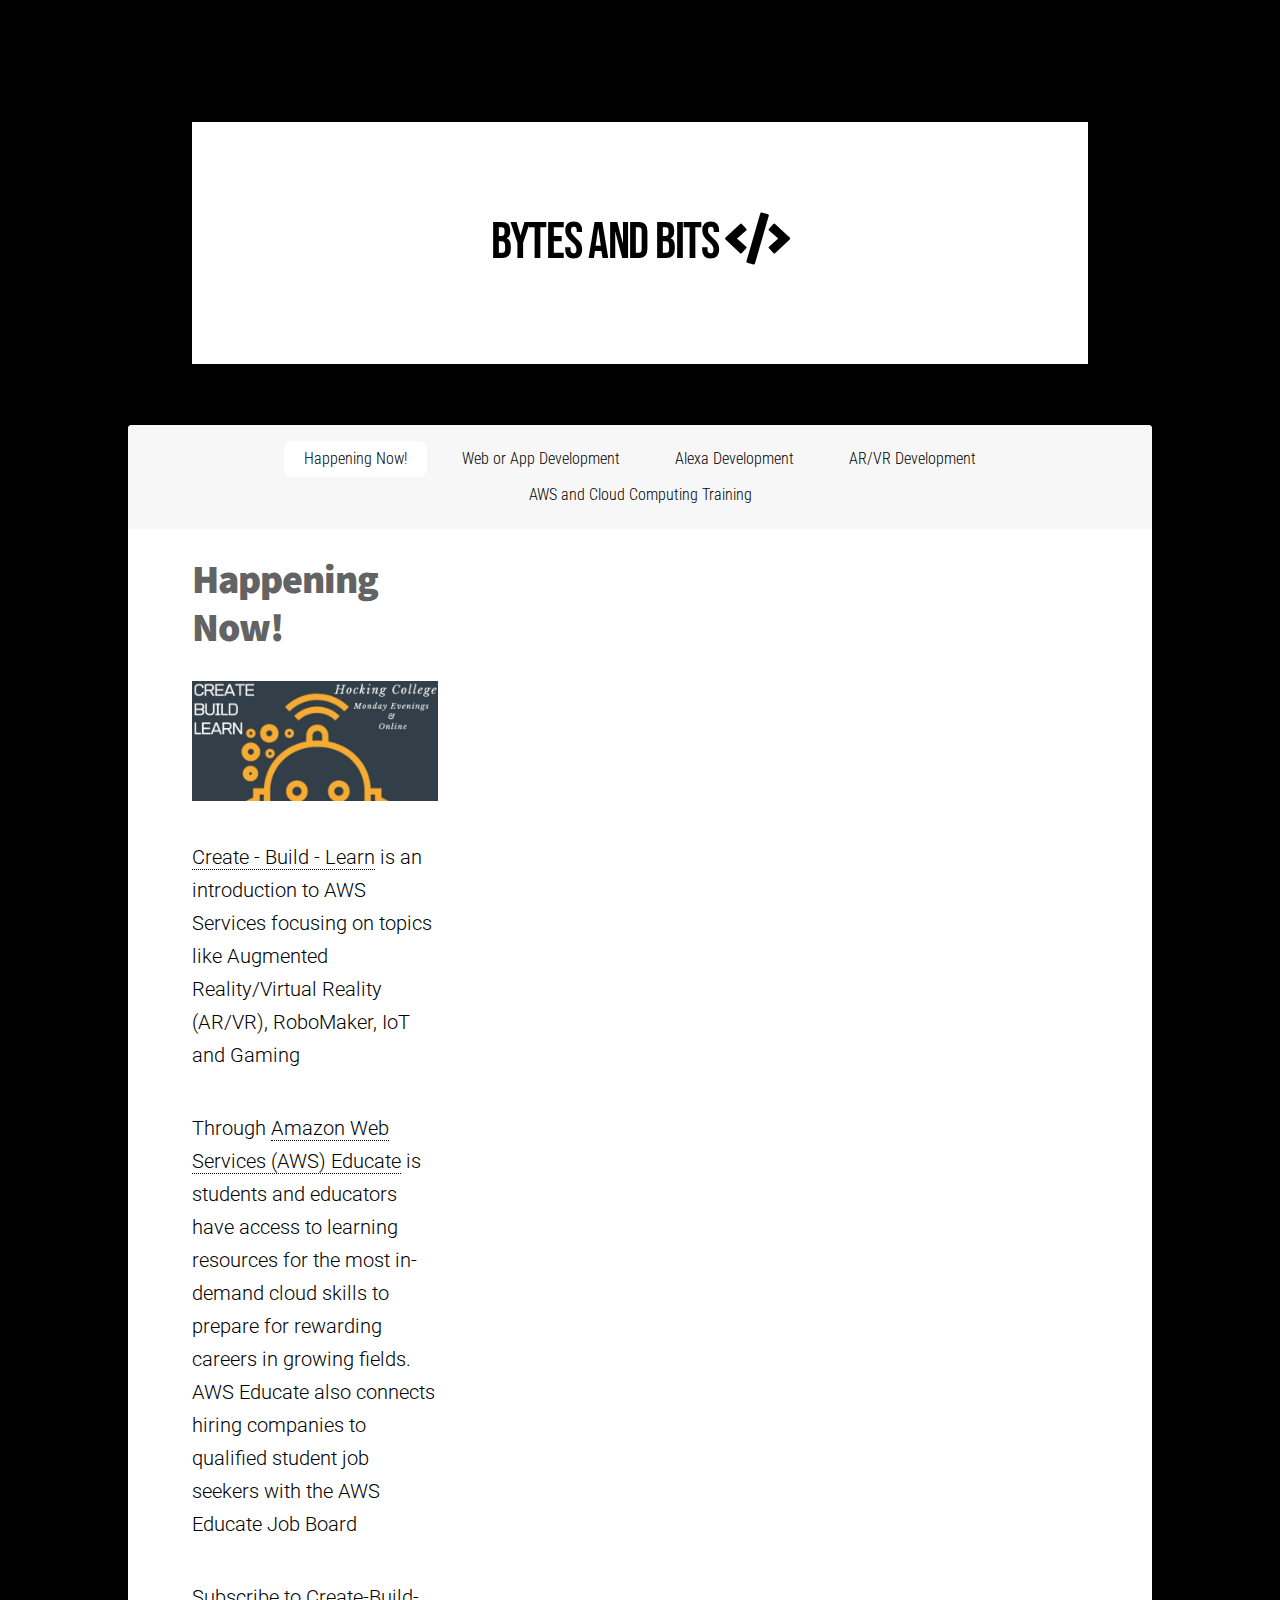
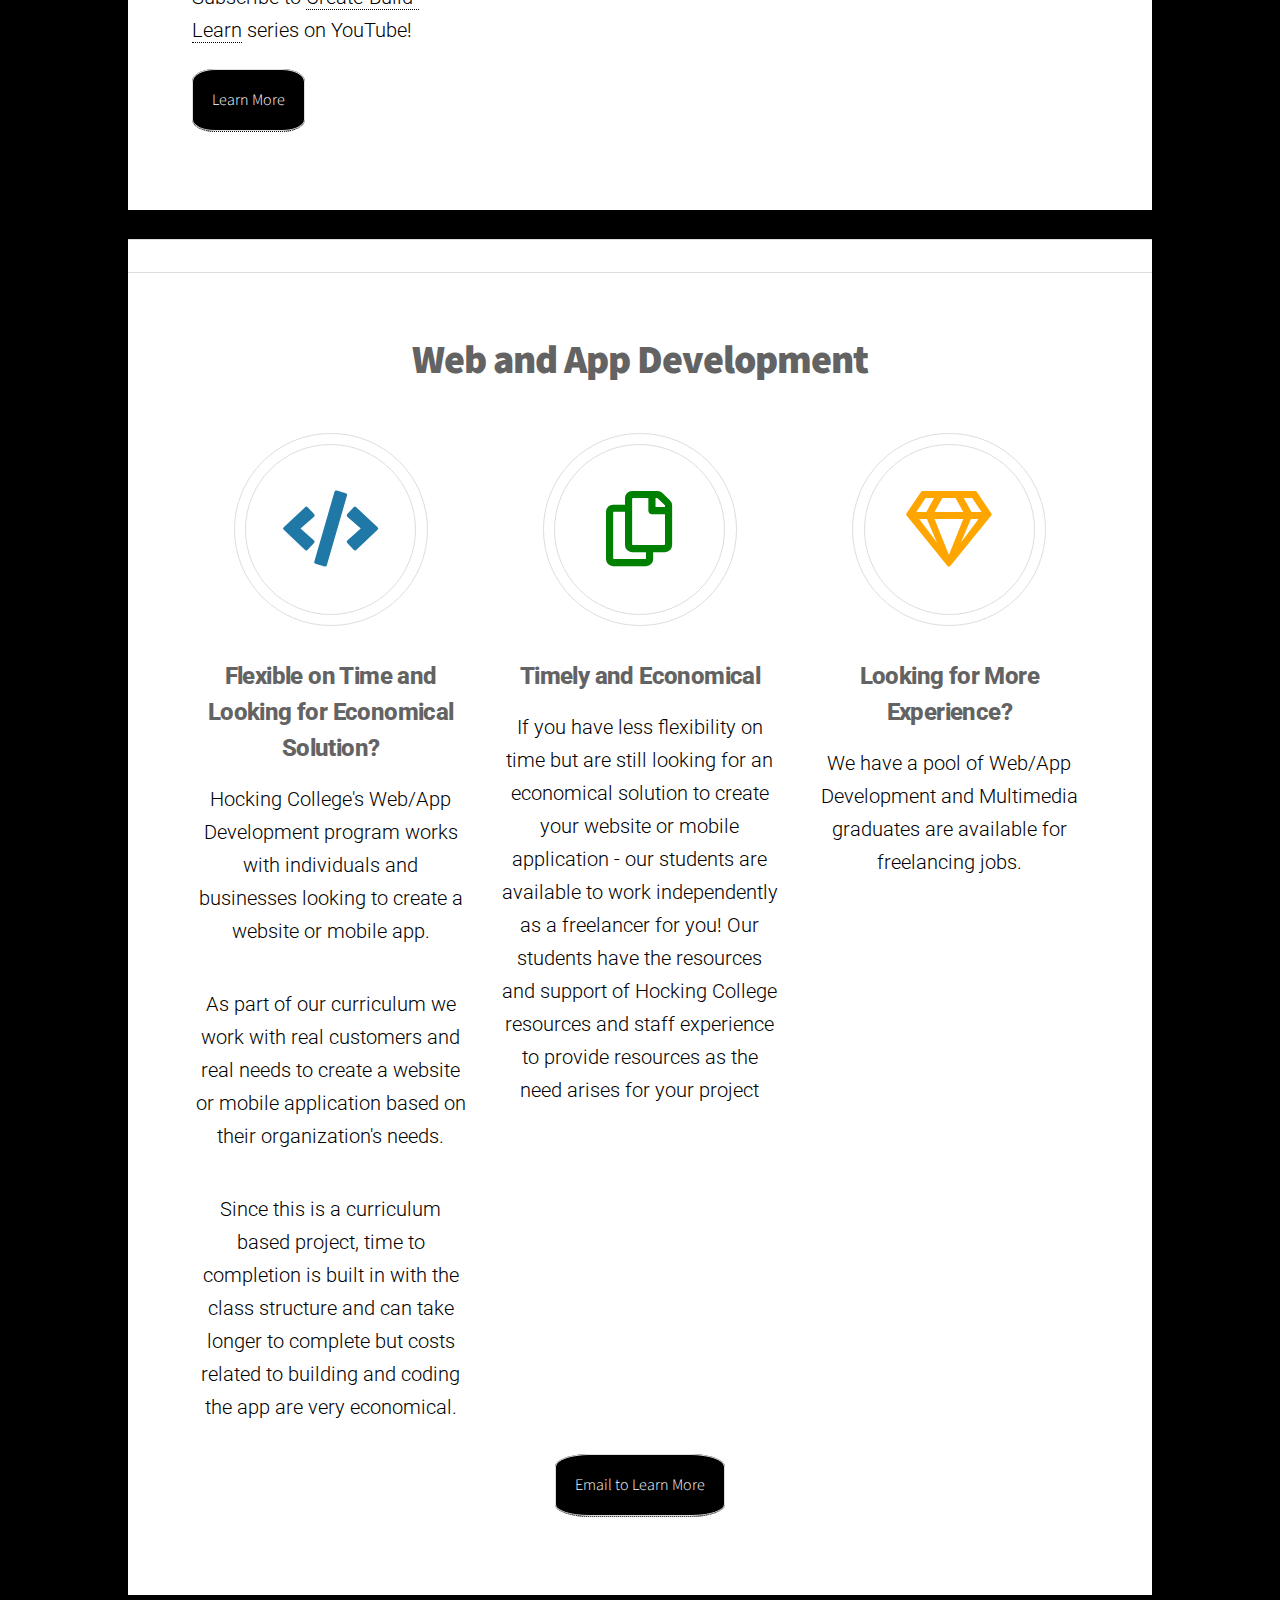
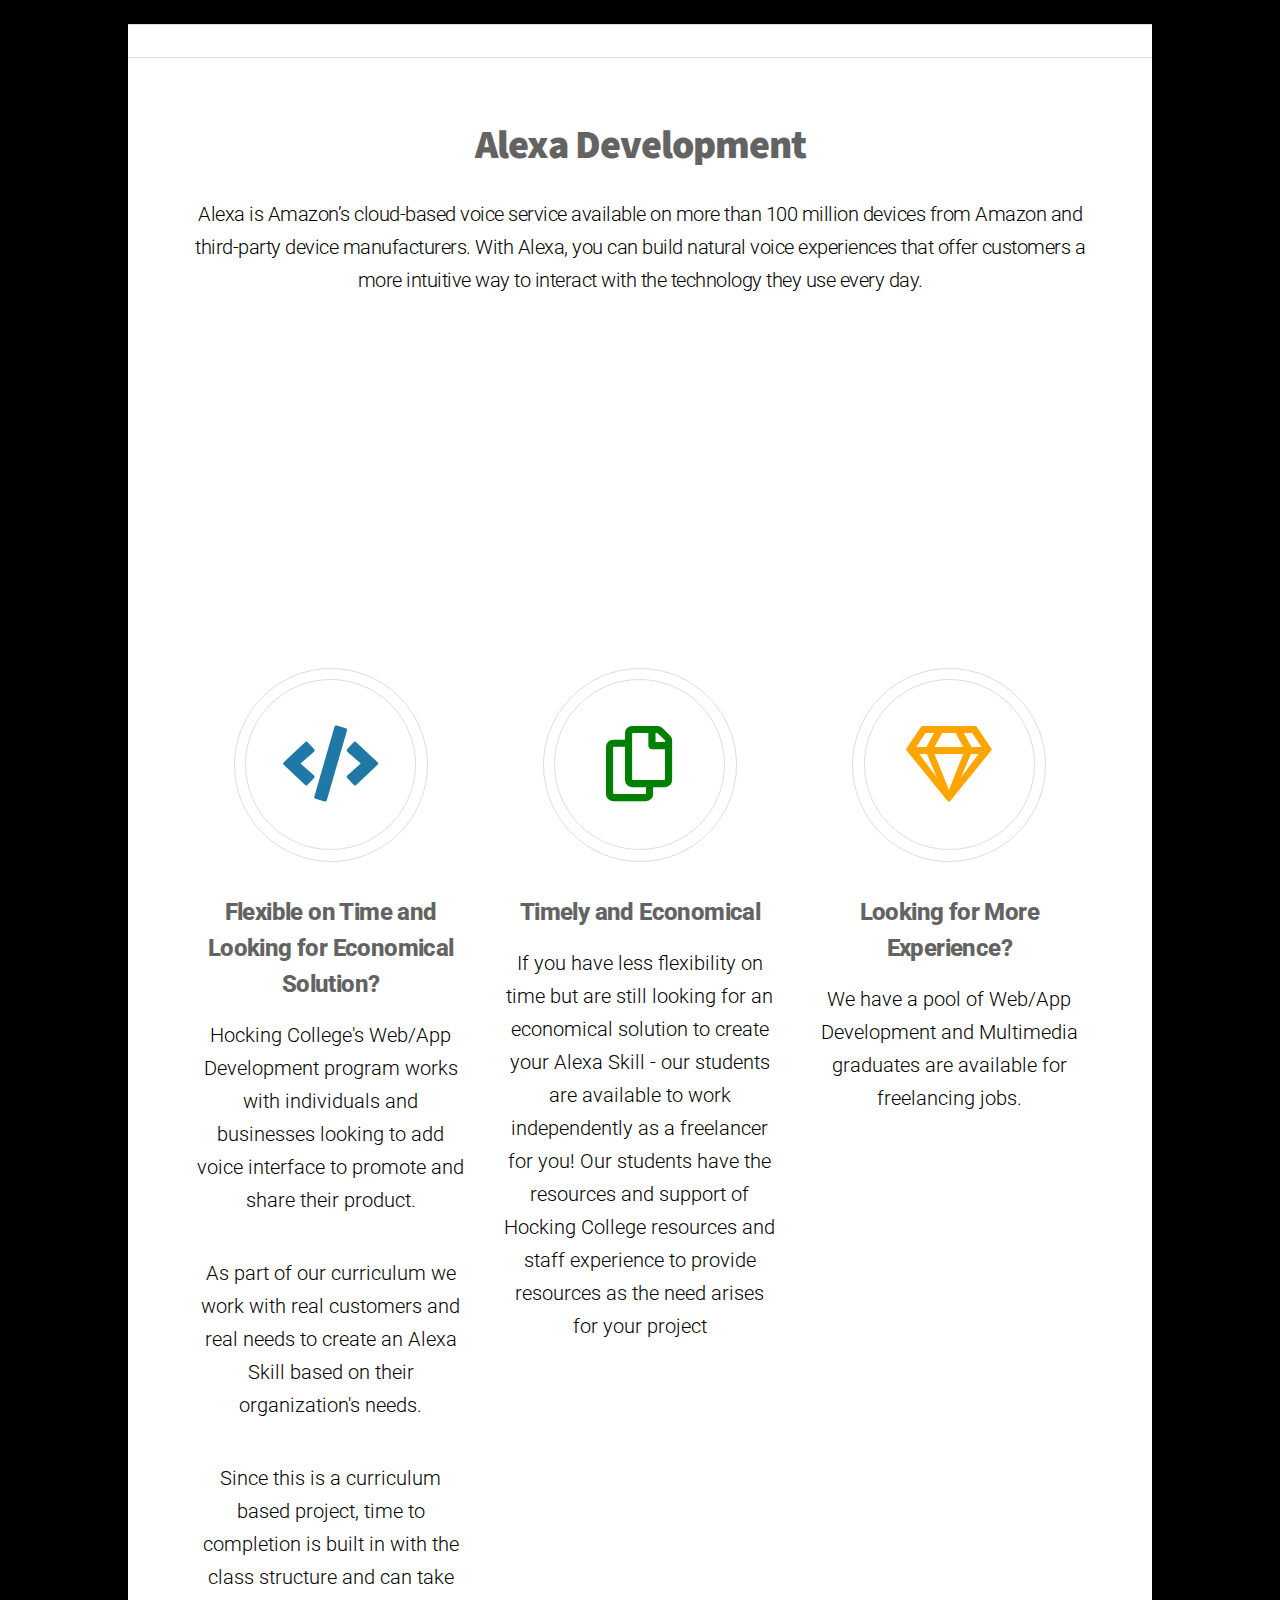
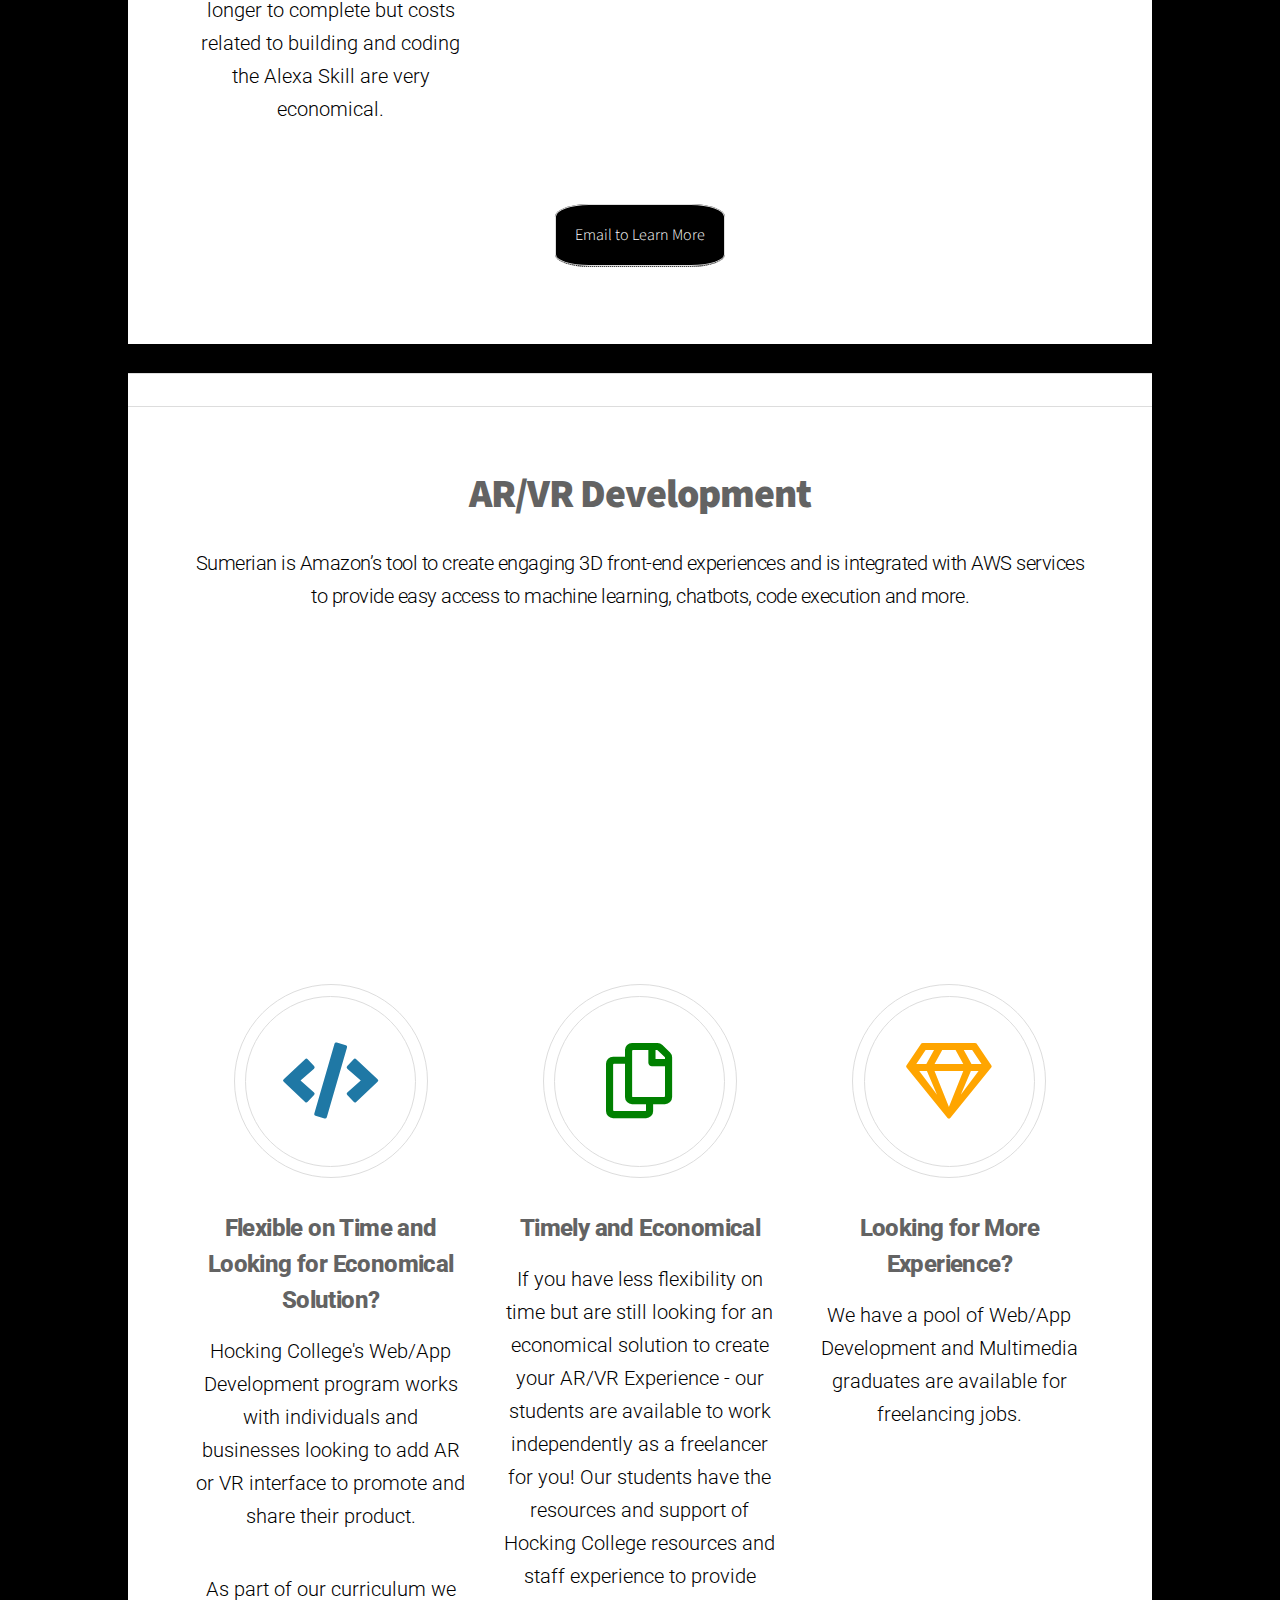
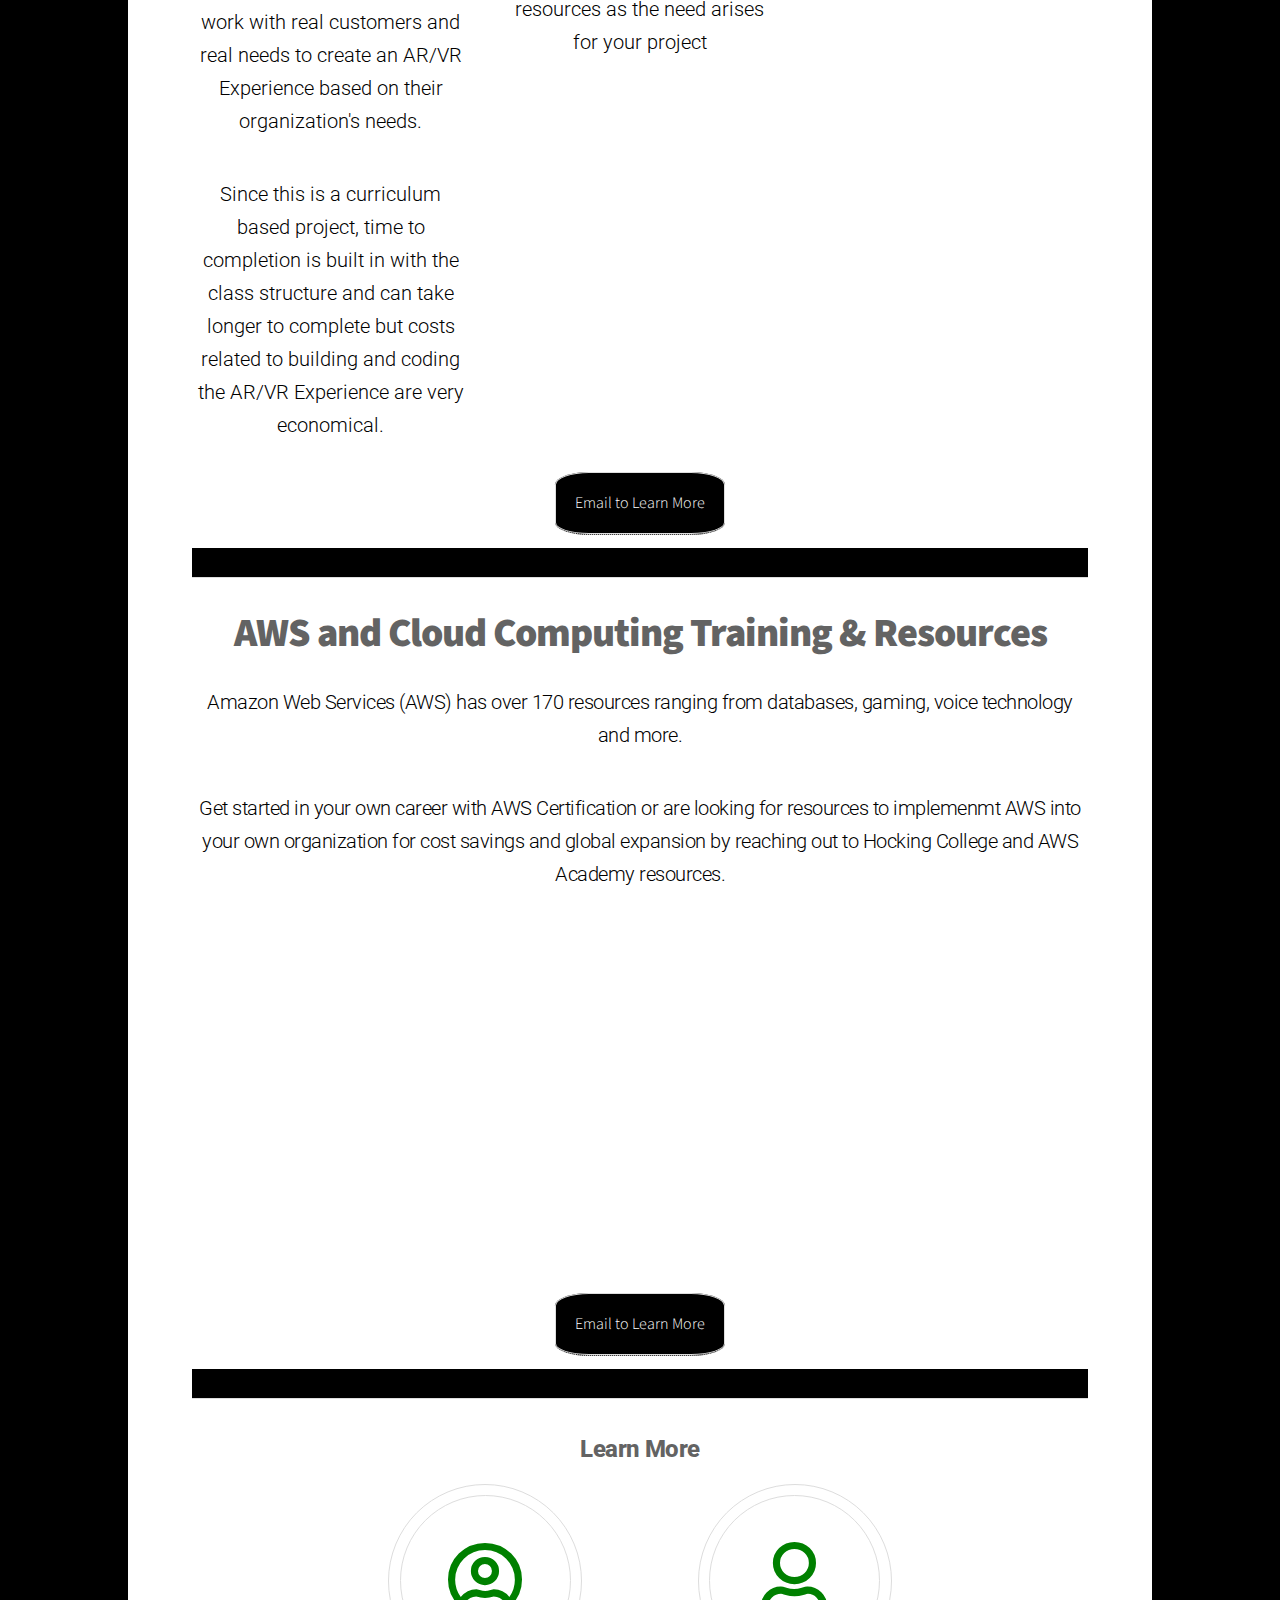
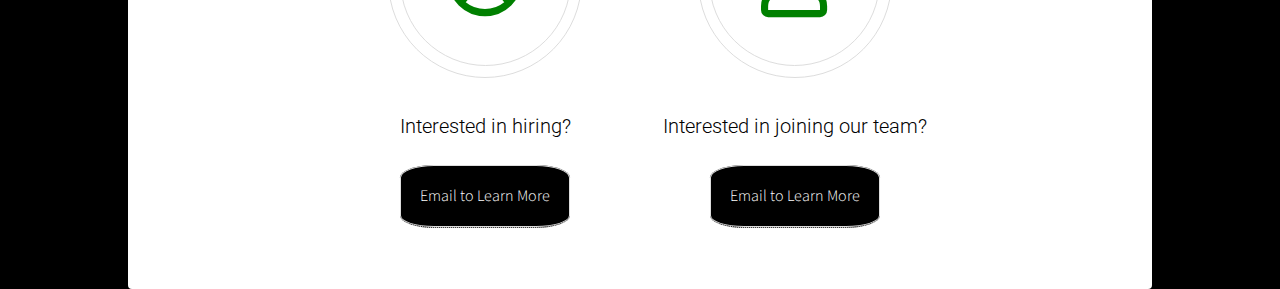
==== commit 3906bb7c: "updates" ====
--- a/index.html
+++ b/index.html
@@ -14,6 +14,8 @@
 		<link href="https://fonts.googleapis.com/css?family=Roboto&display=swap" rel="stylesheet">
 		<link href="https://fonts.googleapis.com/css?family=Bebas+Neue|Roboto&display=swap" 		rel="stylesheet">
 		<link rel="stylesheet" href="path/to/font-awesome/css/font-awesome.min.css">
+		
+
 
 
 
@@ -98,7 +100,37 @@
 			display: block;
 		}
 
-
+		li {
+ display: block;
+ transition-duration: 0.5s;
+}
+
+li:hover {
+  cursor: pointer;
+}
+
+ul li ul {
+  visibility: hidden;
+  opacity: 0;
+  position: absolute;
+  transition: all 0.5s ease;
+  margin-top: 1rem;
+  left: 0;
+  display: none;
+}
+
+ul li:hover > ul,
+ul li:focus-within > ul,
+ul li ul:hover {
+  visibility: visible;
+  opacity: 1;
+  display: block;
+}
+
+ul li ul li {
+  clear: both;
+  width: 100%;
+}
 	
 	</style>
 
@@ -126,52 +158,60 @@
 					</header>
 
 				<!-- TO DO: Countdown clock -->
-				<p class = "countdownClock">Countdown to <img src = "images/CBL-logo.png" width="10%" height="10%"></p>
+				<!-- <p class = "countdownClock">Countdown to <img src = "images/CBL-logo.png" width="10%" height="10%"></p>
 				<hr class = "original">
-				<div id="countdownClock"></div>
+				<div id="countdownClock"></div> -->
 
 				<script>
-				// Set the date we're counting down to
-				var countDownDate = new Date("Feb 3, 2020 08:00:00").getTime();
+				// // Set the date we're counting down to
+				// var countDownDate = new Date("Feb 3, 2020 08:00:00").getTime();
 				
-				// Update the count down every 1 second
-				var x = setInterval(function() {
+				// // Update the count down every 1 second
+				// var x = setInterval(function() {
 				
-				  // Get today's date and time
-				  var now = new Date().getTime();
+				//   // Get today's date and time
+				//   var now = new Date().getTime();
 					
-				  // Find the distance between now and the count down date
-				  var distance = countDownDate - now;
+				//   // Find the distance between now and the count down date
+				//   var distance = countDownDate - now;
 					
-				  // Time calculations for days, hours, minutes and seconds
-				  var days = Math.floor(distance / (1000 * 60 * 60 * 24));
-				  var hours = Math.floor((distance % (1000 * 60 * 60 * 24)) / (1000 * 60 * 60));
-				  var minutes = Math.floor((distance % (1000 * 60 * 60)) / (1000 * 60));
-				  var seconds = Math.floor((distance % (1000 * 60)) / 1000);
+				//   // Time calculations for days, hours, minutes and seconds
+				//   var days = Math.floor(distance / (1000 * 60 * 60 * 24));
+				//   var hours = Math.floor((distance % (1000 * 60 * 60 * 24)) / (1000 * 60 * 60));
+				//   var minutes = Math.floor((distance % (1000 * 60 * 60)) / (1000 * 60));
+				//   var seconds = Math.floor((distance % (1000 * 60)) / 1000);
 					
-				  // Output the result in an element with id="demo"
-				  document.getElementById("countdownClock").innerHTML = days + "d " + hours + "h "
-				  + minutes + "m " + seconds + "s ";
+				//   // Output the result in an element with id="demo"
+				//   document.getElementById("countdownClock").innerHTML = days + "d " + hours + "h "
+				//   + minutes + "m " + seconds + "s ";
 					
-				  // If the count down is over, write some text 
-				  if (distance < 0) {
-					clearInterval(x);
-					document.getElementById("demo").innerHTML = "EXPIRED";
-				  }
-				}, 1000);
-				</script>
+				//   // If the count down is over, write some text 
+				//   if (distance < 0) {
+				// 	clearInterval(x);
+				// 	document.getElementById("demo").innerHTML = "EXPIRED";
+				//   }
+				// }, 1000);
+				// </script>
 				
 
 				<!-- TO DO:  all navs on one row -->
 				<!-- Nav -->
 					<nav id="nav">
 						<ul>
-							<li><a href="#intro" class="active">Upcoming Events!</a></li>
+							<!-- <li><a href="#intro" class="active">Upcoming Events!</a></li> -->
+							<li><a href="#intro" class="active">Happening Now!</a></li>
 							<li><a href="#first">Web or App Development</a></li>
 							<li><a href="#second">Alexa Development</a></li>
 							<li><a href="#third">AR/VR Development</a></li>
 							<li><a href="#fourth">AWS and Cloud Computing Training</a></li>
 						</ul>
+							    <!-- TO DO - fix Dropdown Nav-->
+								<!-- <li><a href="#" aria-haspopup="true">Other</a>
+									<ul class="dropdown" aria-label="submenu">
+									  <li><a href="PreparingforOffline.html">Preparing for Offline</a></li> -->
+								</ul>
+							</li>
+						</ul>
 					</nav>
 
 				<!-- Main -->
@@ -182,17 +222,20 @@
 								<div class="spotlight">
 									<div class="content">
 										<header class="major">
-											<h1 style = "font-weight: 900">Upcoming Events!</h1>
+											<h1 style = "font-weight: 900">Happening Now!</h1>
 											<img src = "images/CBL logo.JPG" width="100%vw" >
 										</header>
 										<p><a href="http://createbuildlearnaws.s3-website-us-east-1.amazonaws.com/">Create - Build - Learn</a> is an introduction to AWS Services focusing on topics like Augmented Reality/Virtual Reality (AR/VR), RoboMaker, IoT and Gaming</p>
 										<p>Through <a href = "https://aws.amazon.com/education/awseducate/14-and-older/">Amazon Web Services (AWS) Educate</a> is students and educators have access to learning resources for the most in-demand cloud skills to prepare for rewarding careers in growing fields. AWS Educate also connects hiring companies to qualified student job seekers with the AWS Educate Job Board</p>
+										<p>Subscribe to <a href = "https://youtu.be/43IErrR5KAg">Create-Build-Learn</a> series on YouTube!</p>
 										<ul class="actions">
 											<li><a href="createBuildLearn.html" class="buttonCustom">Learn More</a></li>
+											
 										</ul>
 									</div>
 									<!-- TO DO:  update image class so not circle -->
-									<span class="video"></span><iframe width="560" height="315" src="https://www.youtube.com/embed/zPz09_S9hJ0" frameborder="0" allow="accelerometer; autoplay; encrypted-media; gyroscope; picture-in-picture" allowfullscreen></iframe></span>
+									
+									<span class="video"><iframe width="560" height="315" src="https://www.youtube.com/embed/videoseries?list=PLE-O-13_nGHvKeGzHYxrrrthZ4r_XTvij" frameborder="0" allow="accelerometer; autoplay; encrypted-media; gyroscope; picture-in-picture" allowfullscreen></iframe>
 								</div>
 							</section>
 
@@ -226,18 +269,14 @@
 										<p>We have a pool of Web/App Development and Multimedia graduates are available for freelancing jobs.</p>
 									</li>
 								</ul>
-								<div class="major">
+								<footer class="major">
 									<ul class="actions special">
 										<li><a href="mailto:bytesandbits@gmail.com?subject=Hire Web App Development" class="buttonCustom">Email to Learn More</a></li>
 									
-
-																			
-										<li><a href="sms://+17403001684&body=I%27m%20interested%20in%20Hiring%Web/App%Developer.%Please%20contact%20me." class = "buttonCustom">Send a SMS message to Learn More</a>
-										</li>
-
-
+																		
+										
 									</ul>
-								</div>
+								</footer>
 							</section>
 
 						<hr>
@@ -277,8 +316,6 @@
 										<li><a href="mailto:bytesandbits@gmail.com?Subject=Hire Alexa Developer" class="buttonCustom">Email to Learn More</a></li>
 									
 									
-										<li><a href="sms://+17403001684?body=I%27m%20interested%20in%20Hiring%Alexa%Developer.%Please%20contact%20me." class ="buttonCustom">Send a SMS message to Learn More</a>
-											</li>
 									</ul>
 								</footer>
 							</section>
@@ -317,9 +354,7 @@
 								<ul class="actions special">
 									<li><a href="mailto:bytesandbits@gmail.com?Subject=Hire AR/VR Developer" class="buttonCustom">Email to Learn More</a></li>
 									
-									
-									<li><a href="sms://+17403001684?body=I%27m%20interested%20in%20Hiring%AR/VR%Developer.%Please%20contact%20me." class ="buttonCustom">Send a SMS message to Learn More</a>
-											</li>
+								
 								</ul>
 								</footer>
 
@@ -341,9 +376,7 @@
 									<ul class="actions special">
 									<li><a href="mailto:bytesandbits@gmail.com?Subject=Hire AWS for Cloud Services or Certification" class="buttonCustom">Email to Learn More</a></li>
 									
-									
-									<li><a href="sms://+17403001684?body=I%27m%20interested%20in%20Hiring%AWS%for%Cloud%Services%or%Certification.%Please%20contact%20me." class = "buttonCustom">Send a SMS message to Learn More</a>
-											</li>
+								
 									</ul>
 								</footer>
 							</section>
@@ -360,14 +393,16 @@
 										<p>Interested in hiring?</p>
 
 										
-										<a href="generic.html" class="buttonCustom primary">Get Started</a>
-									</li>
+										<a href="mailto:penwellt@bytesabits.com?Subject=Looking to hire" class="buttonCustom">Email to Learn More</a></li>
+									
 
 									<li>
-										<span class="icon major style2 fa-users"></span>
+										<span class="icon major style2 fa-user"></span>
 										<p>Interested in joining our team?</p>
 
-										<a href="generic.html" class="buttonCustom">Learn More</a>
+										<a href="mailto:penwellt@bytesabits.com?Subject=Looking to learn" class="buttonCustom">Email to Learn More</a></li>
+
+									
 									</li>
 							</ul>
 								</header>
@@ -421,5 +456,7 @@
 			<script src="assets/js/main.js"></script>
 			<script src="countdownClock.js"></script>
 
+
+
 	</body>
 </html>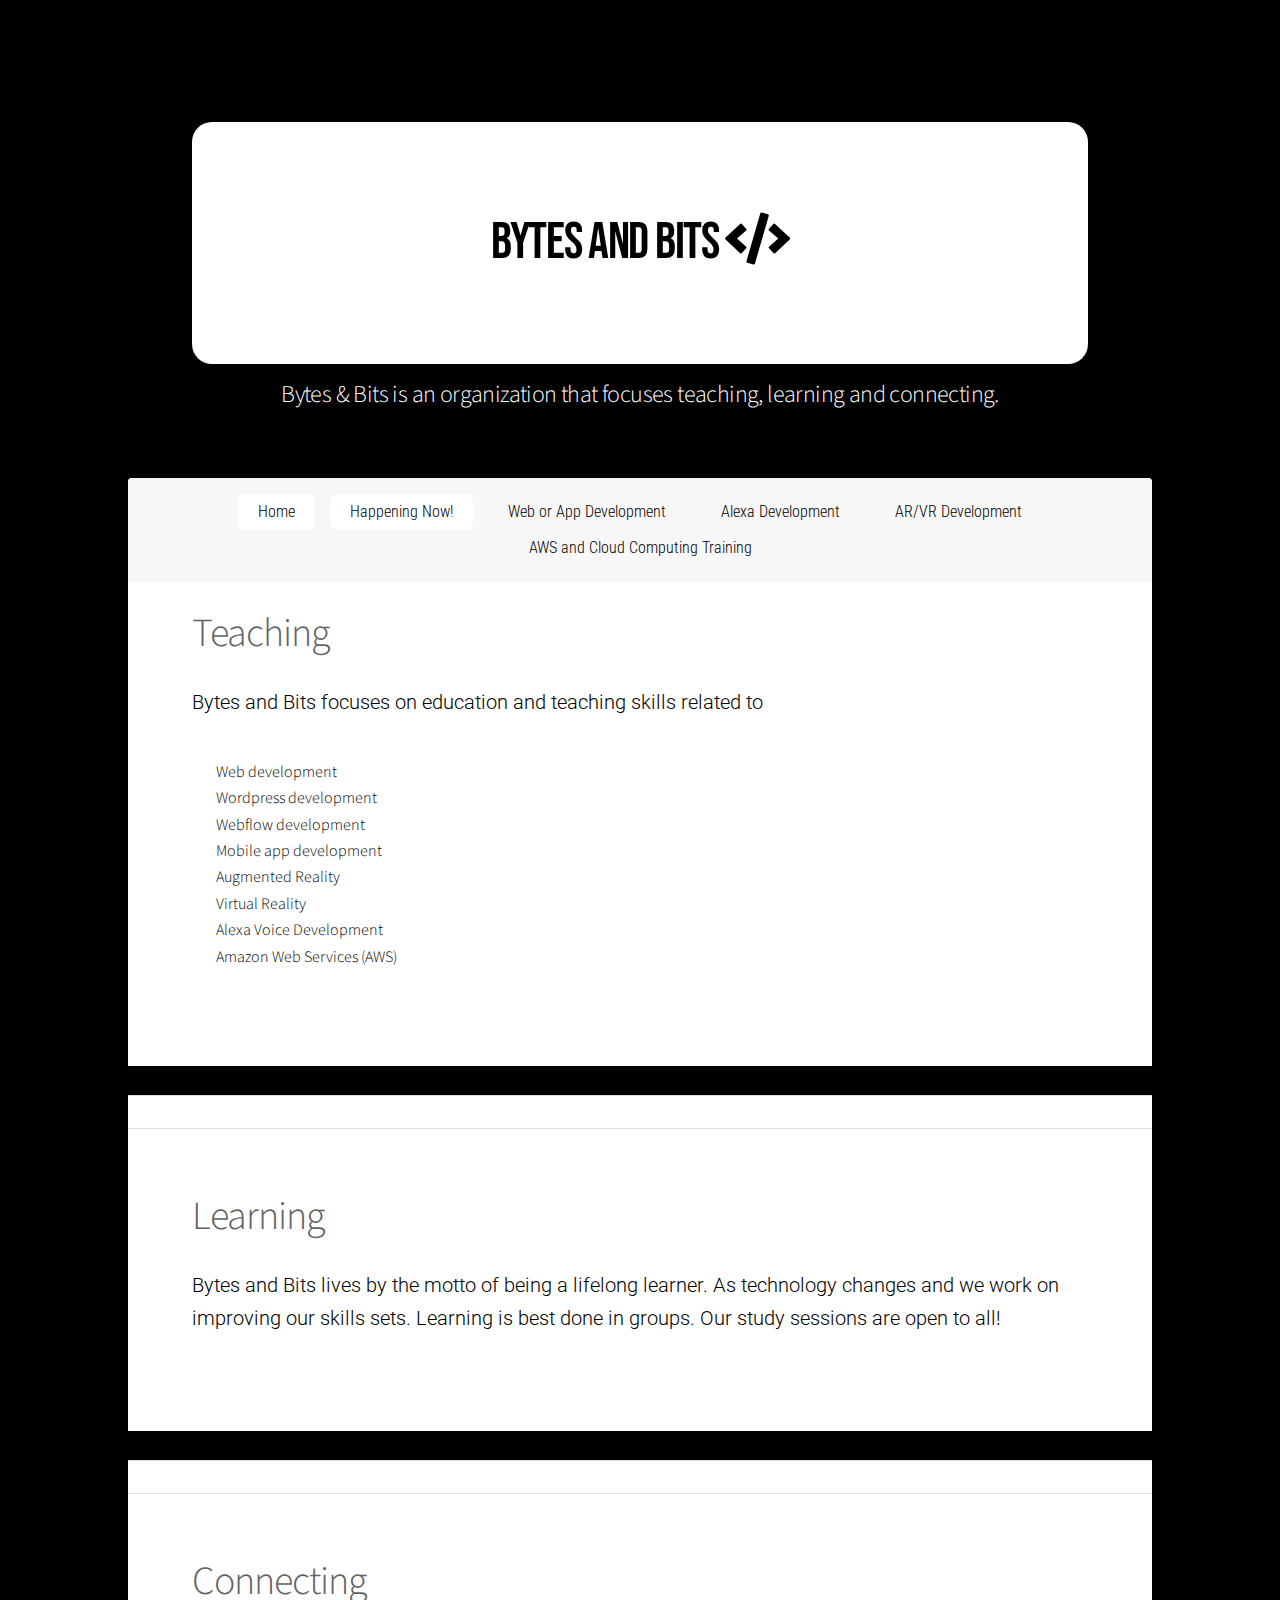
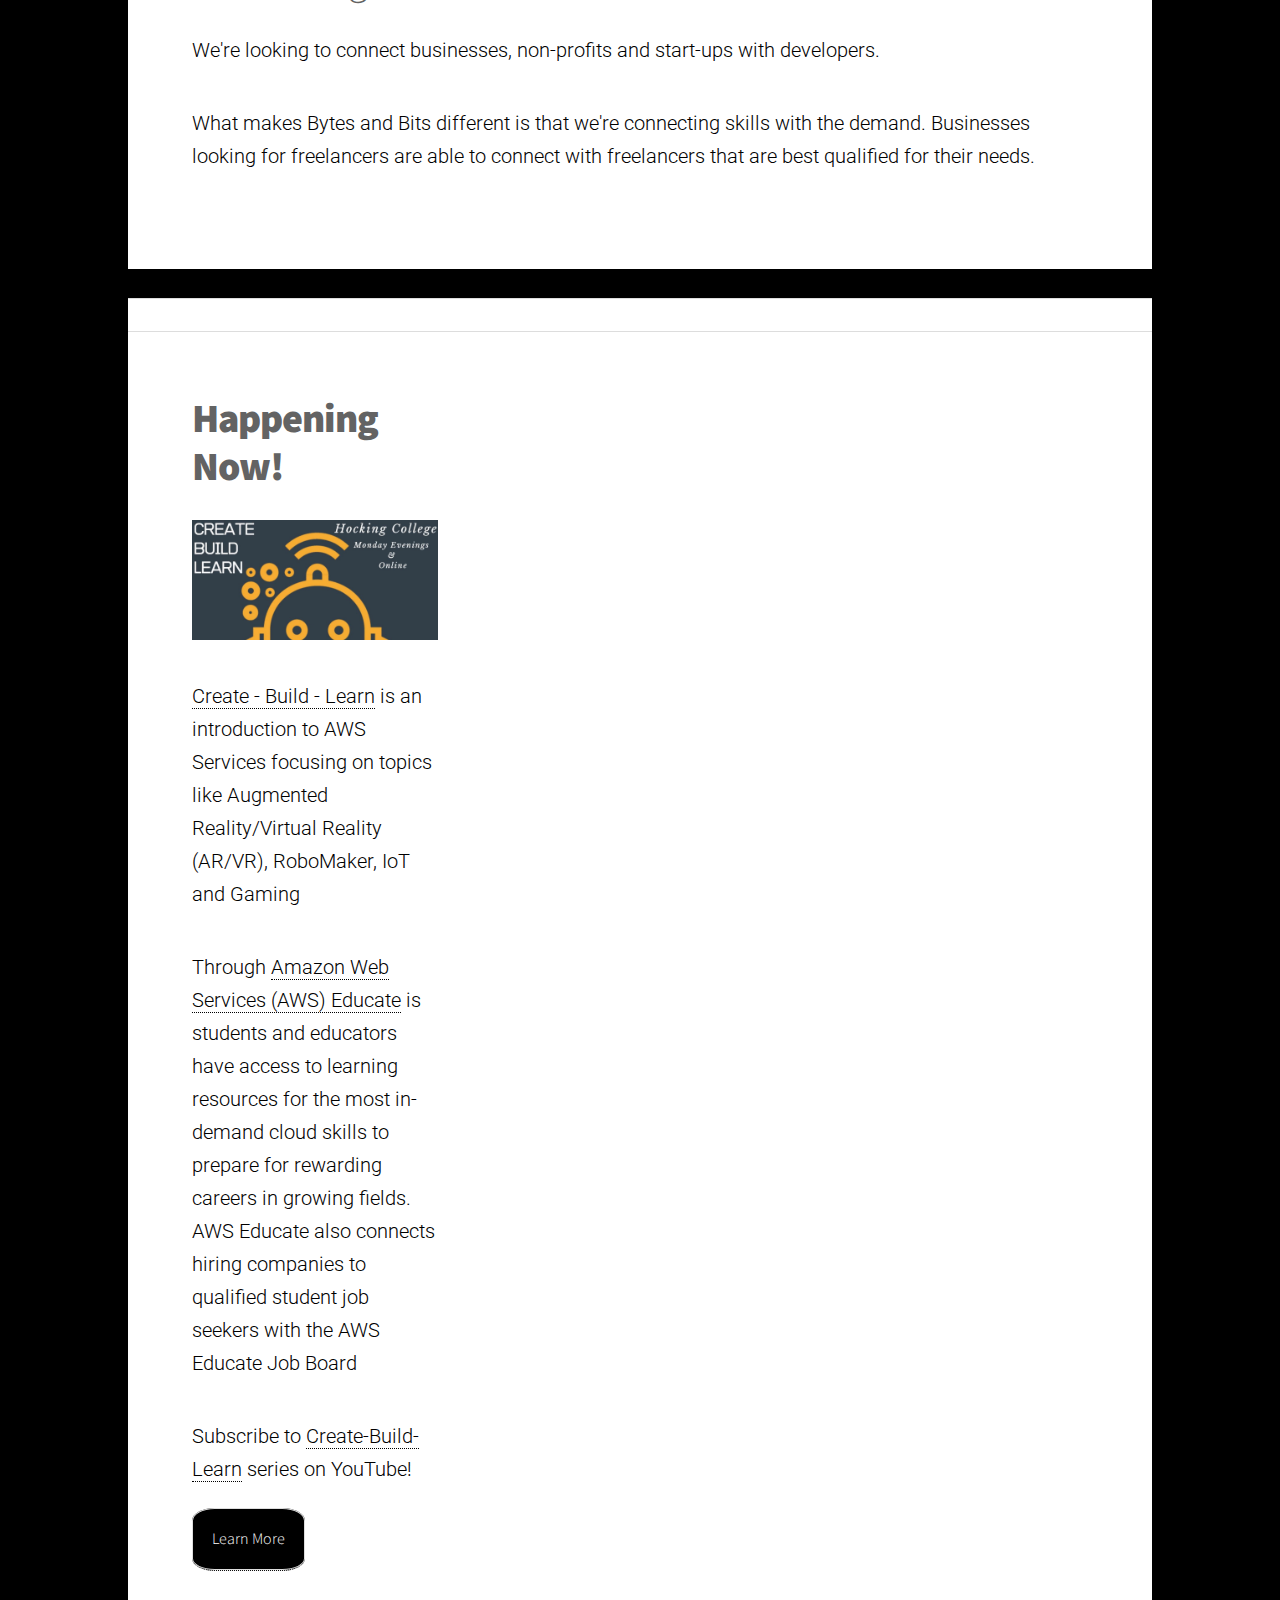
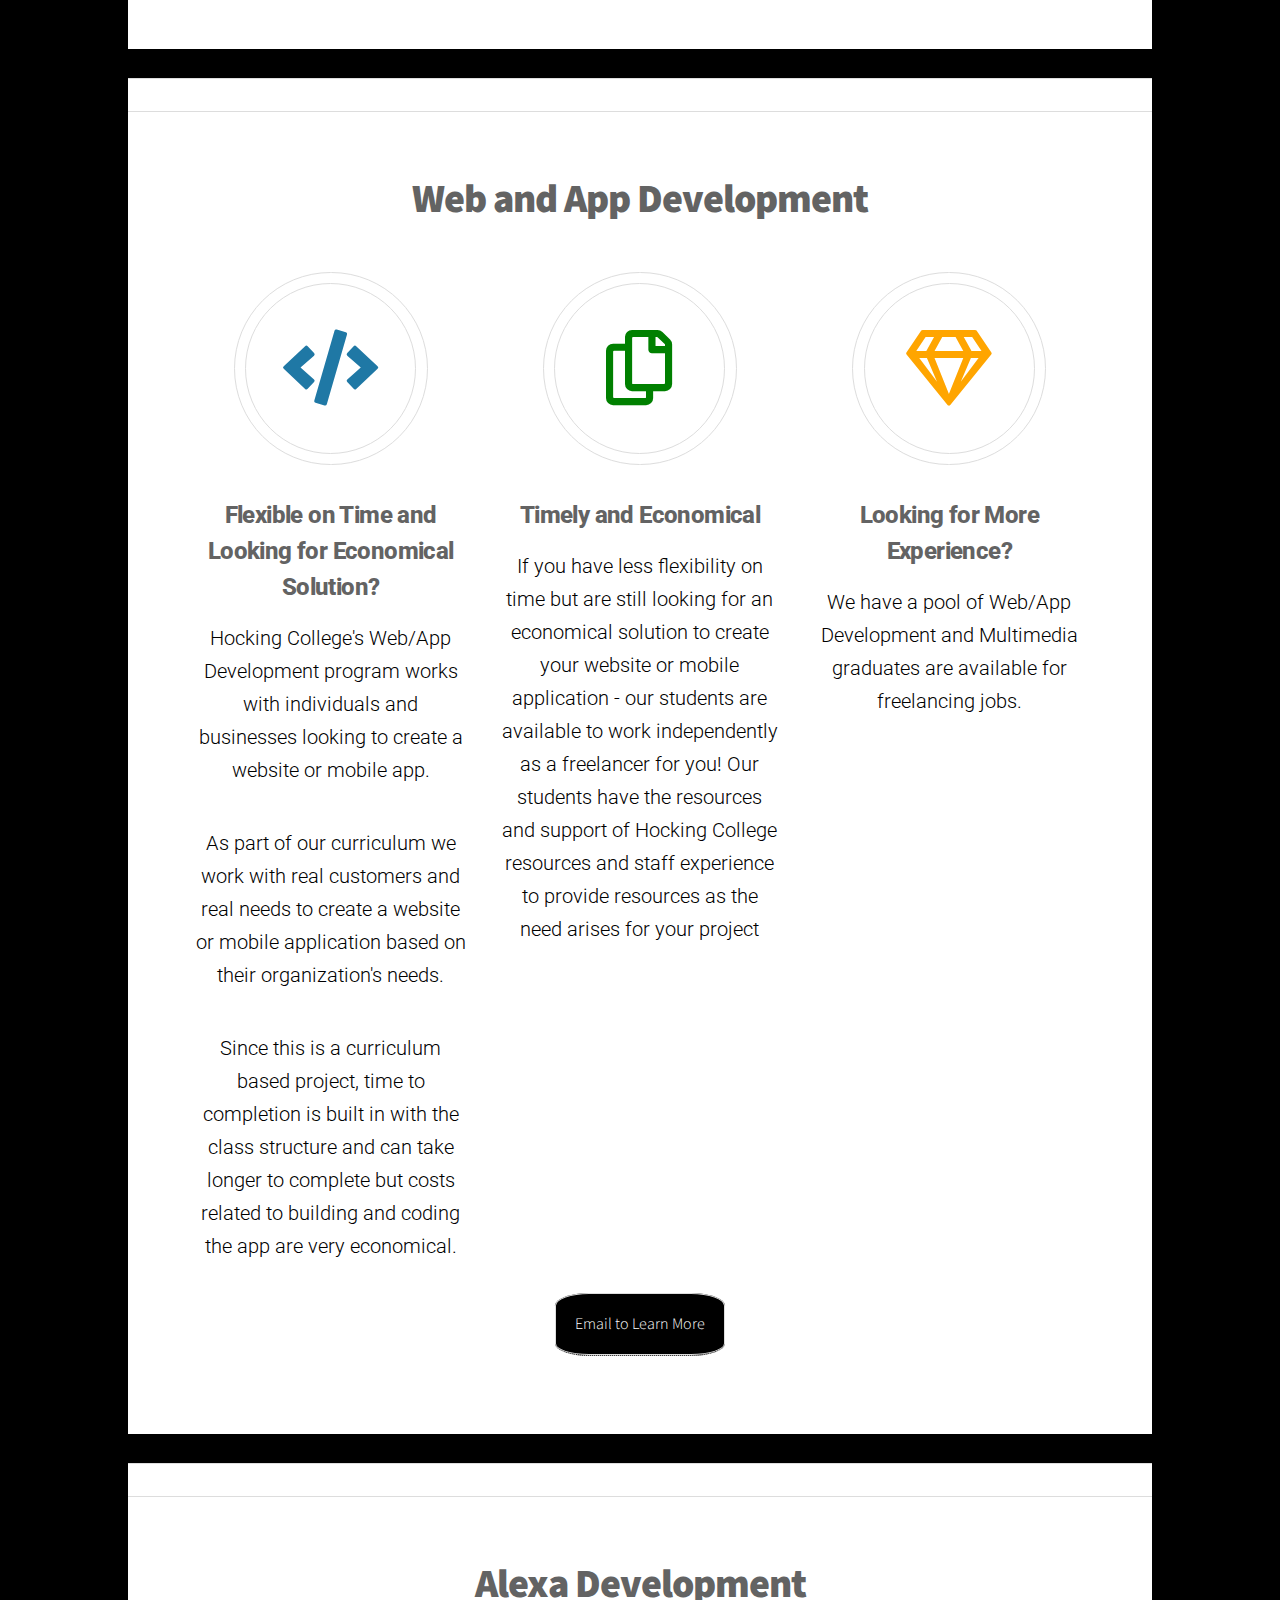
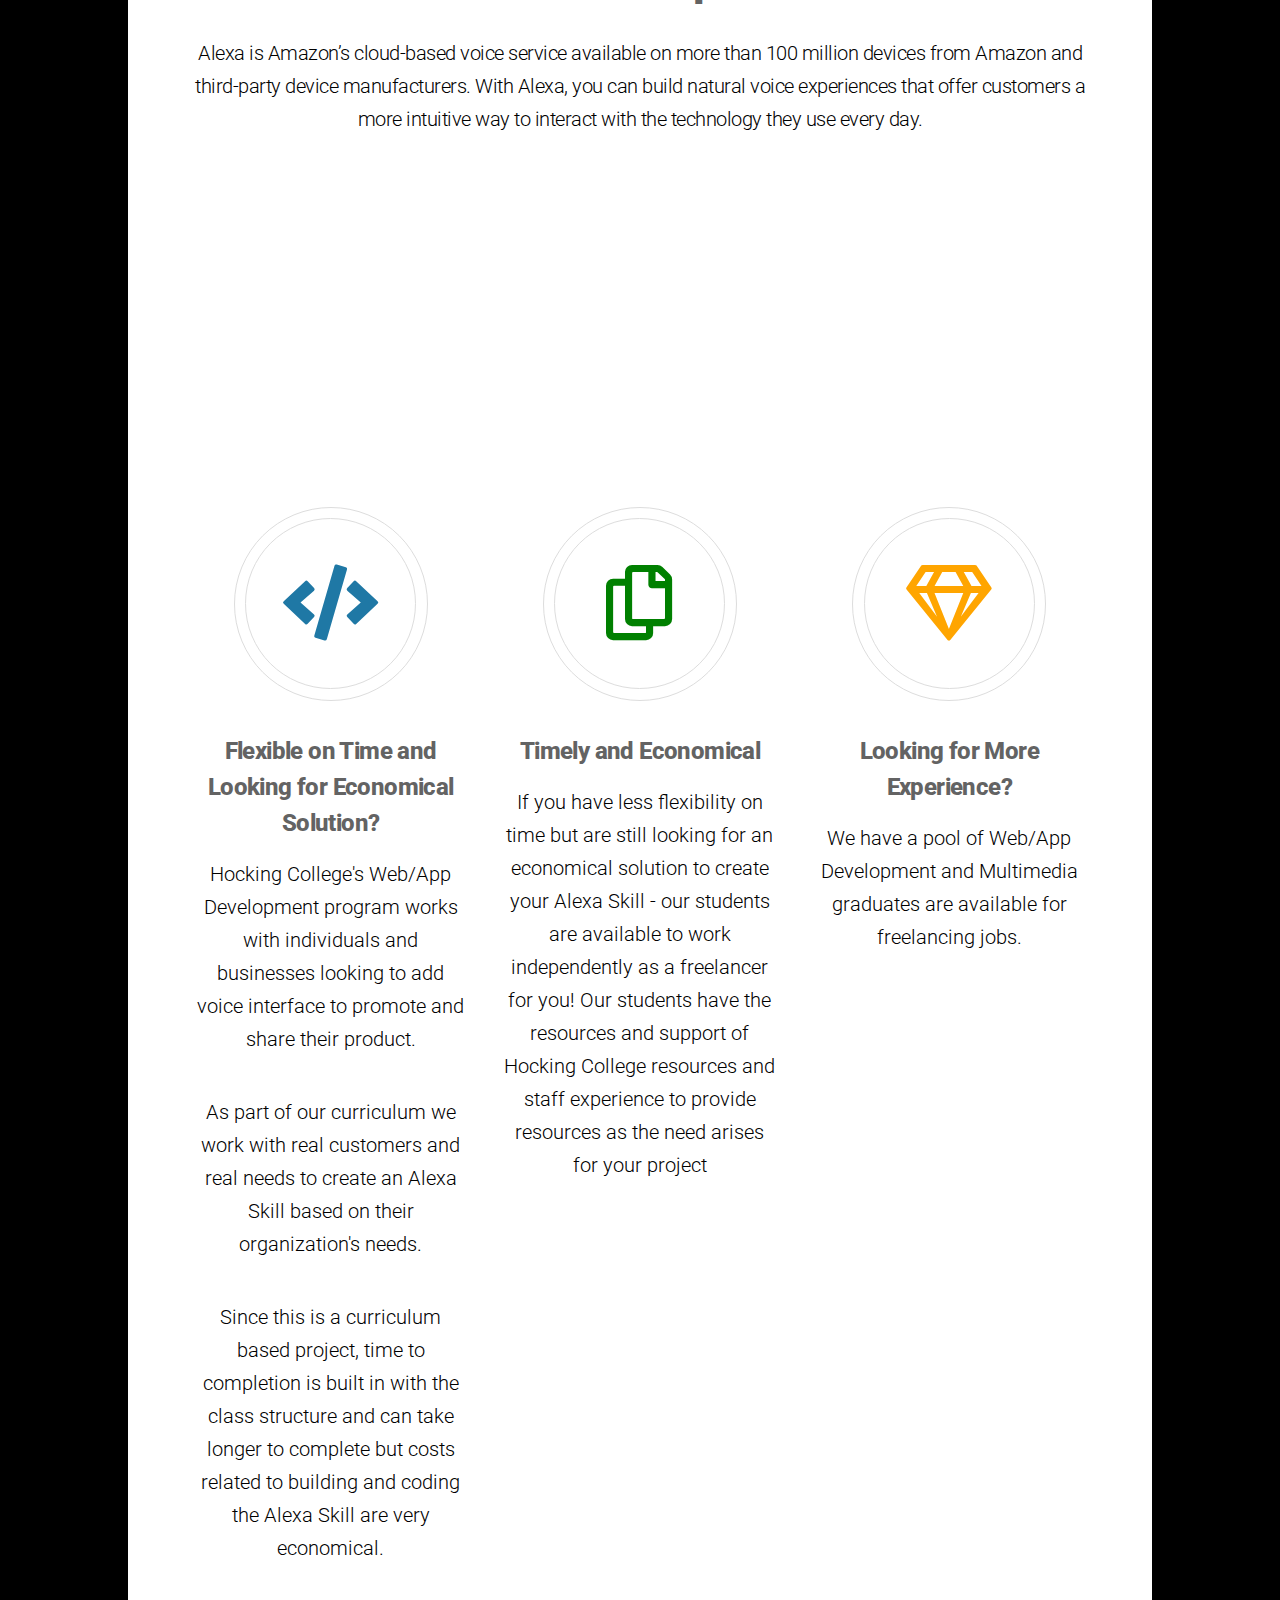
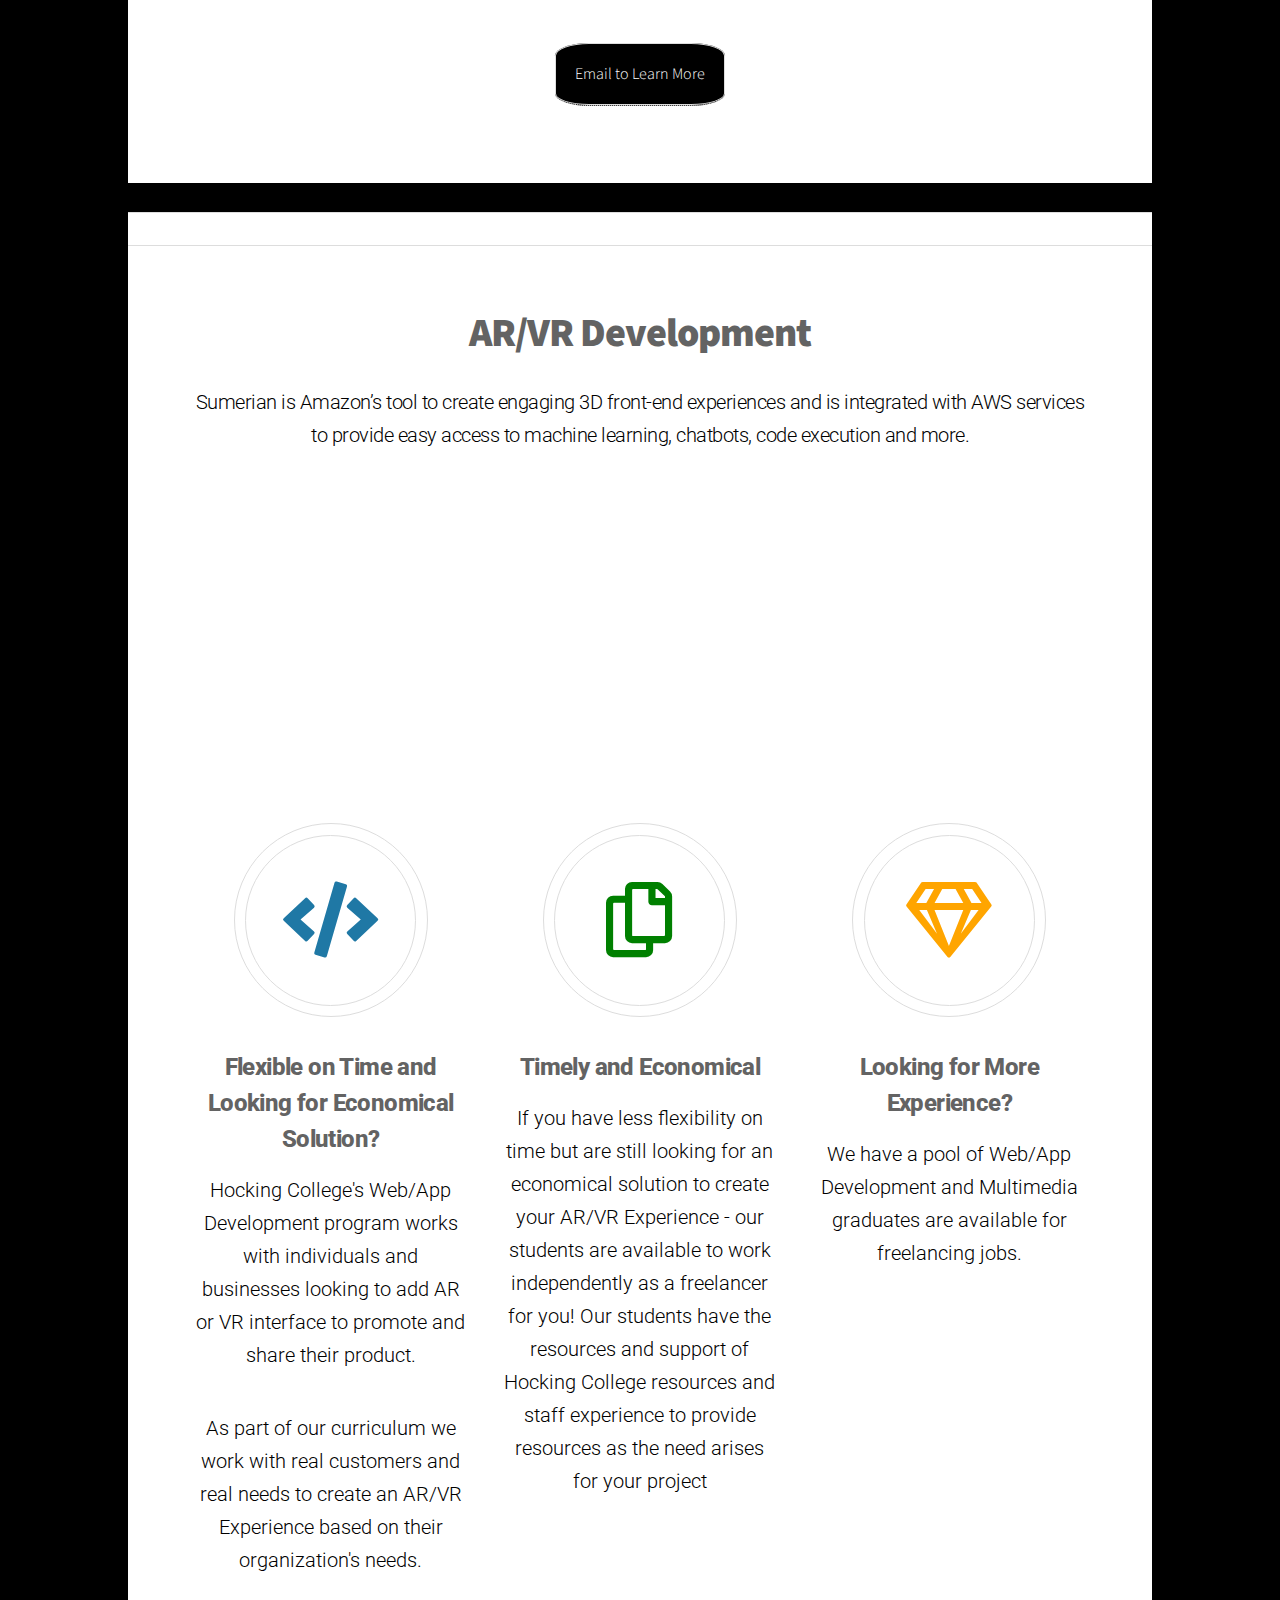
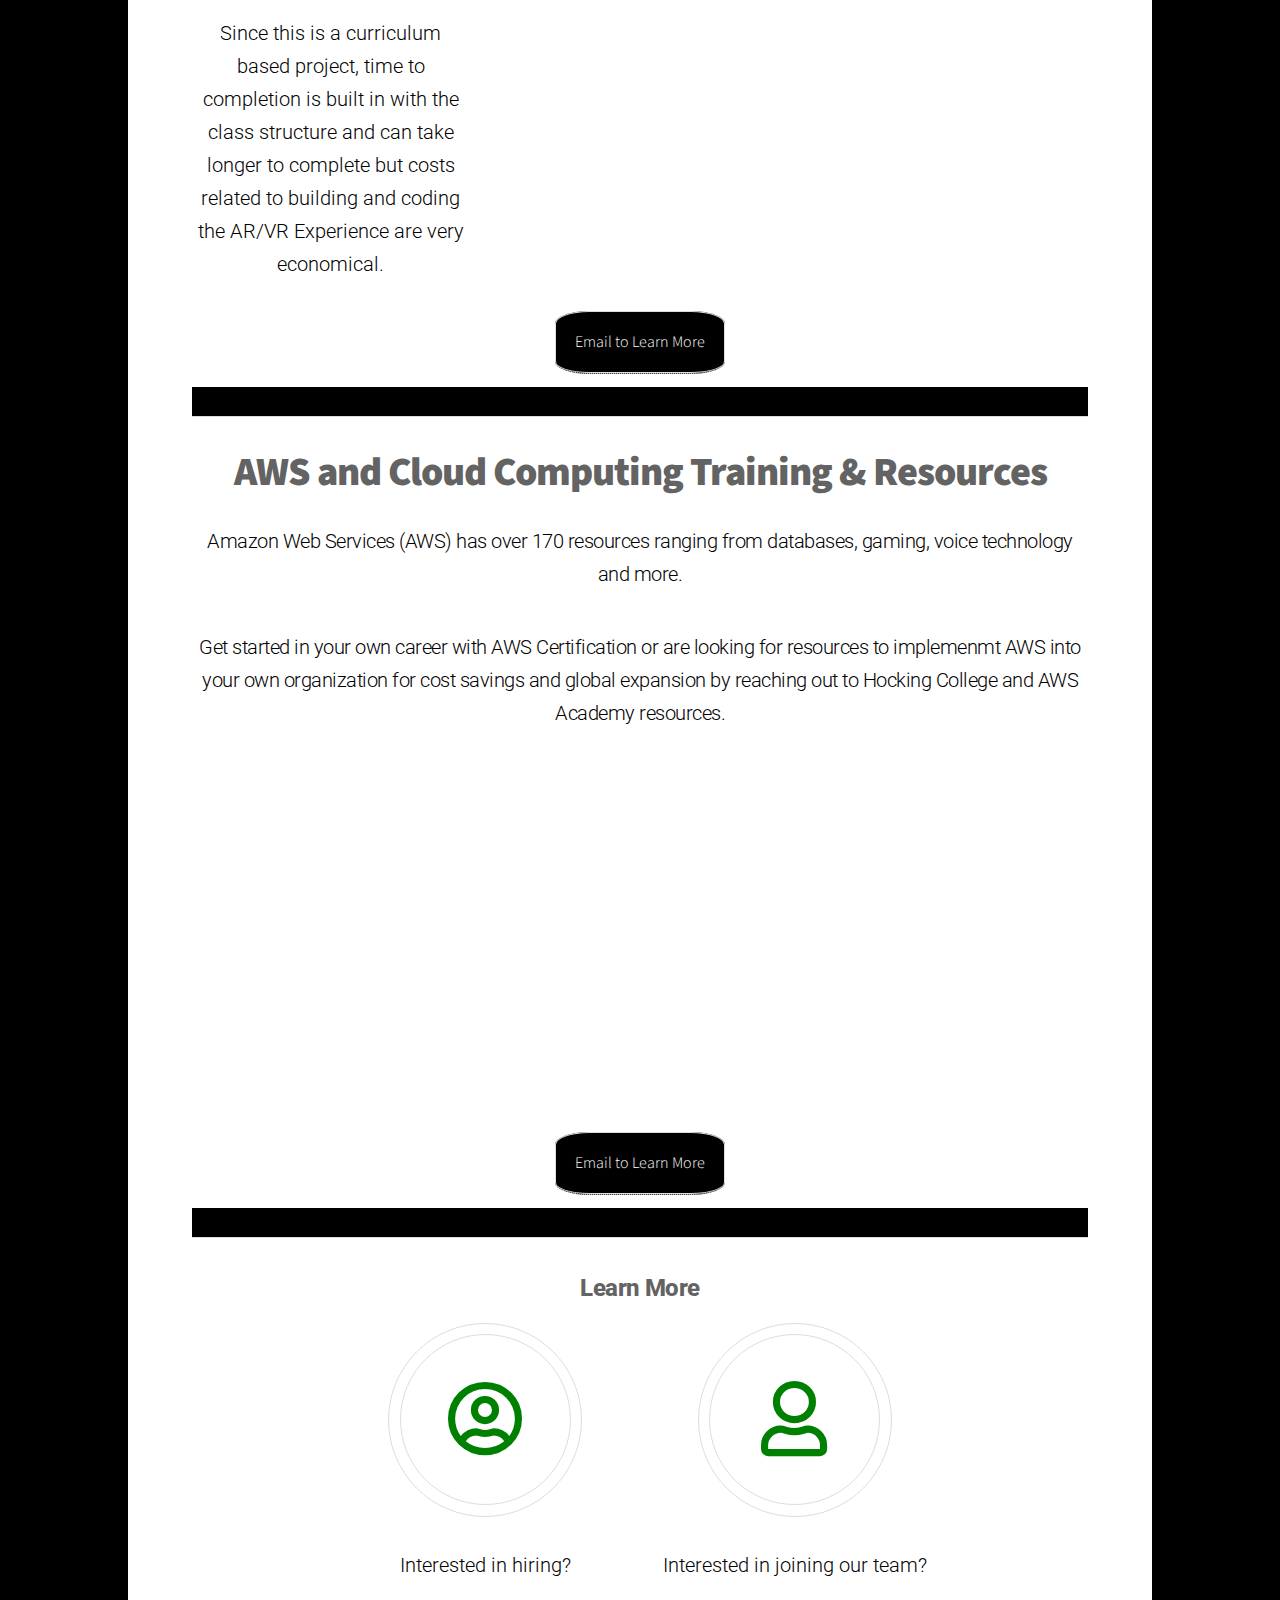
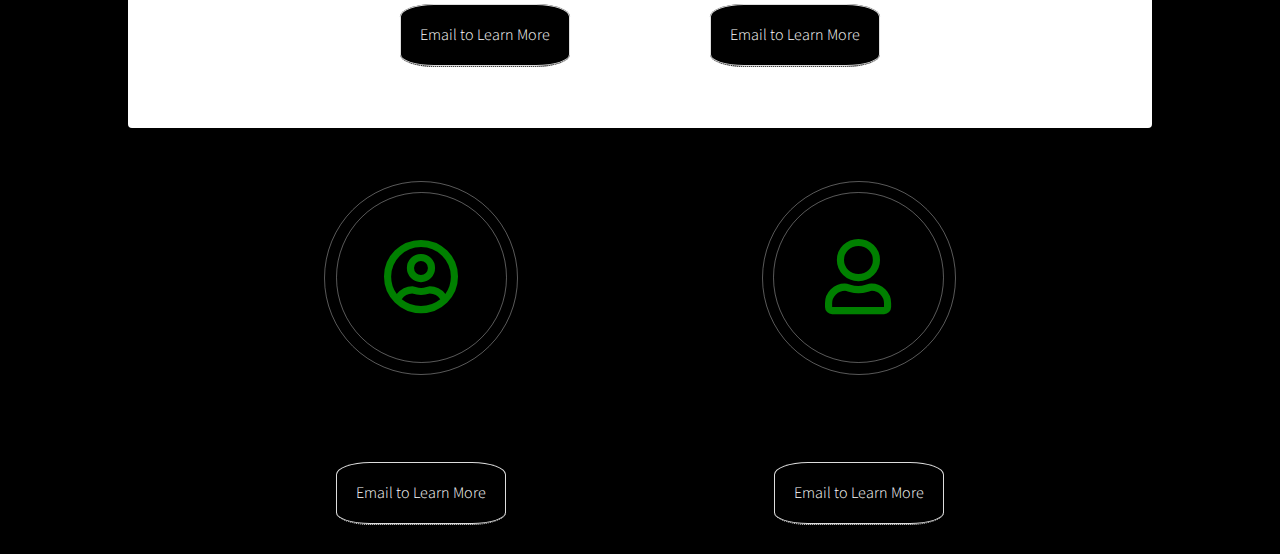
==== commit 395986bd: "renamed index files" ====
--- a/index.html
+++ b/index.html
@@ -45,7 +45,8 @@
 		font-size: xx-large;
 		background-color: white;
 		padding: 10%;
-		margin-bottom: -140px;
+        margin-bottom: -140px;
+        border-radius: 20px;
 		
 
 		
@@ -137,6 +138,7 @@
 	
 	</head>
 	<body>
+        
 
 		<!-- Wrapper -->
 			<div id="wrapper">
@@ -144,80 +146,95 @@
 				
 				<!-- Header -->
 					<header id="header" class="alt">
+
+                        <h1 id = "bytesandbits">Bytes and Bits <i class="fa fa-code" aria-hidden="true"></i>
+                        <h2>Bytes & Bits is an organization that focuses teaching, learning and connecting.</h2>
+						</h1>
 						
-						<!-- TO DO:  customize font -->
-						<h1 id = "bytesandbits">Bytes and Bits <i class="fa fa-code" aria-hidden="true"></i>
-						</h1>
-						<!-- TO DO:  use FA icons instead of - -->
-						<!-- <p>Web Developer  &nbsp;  <i class="fa fa-square" aria-hidden="true" ></i> &nbsp;
-							App Developer &nbsp;   <i class="fa fa-square" aria-hidden="true"></i> &nbsp;
-							Alexa Developer &nbsp;   <i class="fa fa-square" aria-hidden="true"></i>  &nbsp;
-							AR/VR Developer  &nbsp;  <i class="fa fa-square" aria-hidden="true"></i> &nbsp;
-							AWS Accredited Instructor
-						</p> -->
+					
+                        
+						
 					</header>
 
-				<!-- TO DO: Countdown clock -->
-				<!-- <p class = "countdownClock">Countdown to <img src = "images/CBL-logo.png" width="10%" height="10%"></p>
-				<hr class = "original">
-				<div id="countdownClock"></div> -->
-
-				<script>
-				// // Set the date we're counting down to
-				// var countDownDate = new Date("Feb 3, 2020 08:00:00").getTime();
 				
-				// // Update the count down every 1 second
-				// var x = setInterval(function() {
+
 				
-				//   // Get today's date and time
-				//   var now = new Date().getTime();
-					
-				//   // Find the distance between now and the count down date
-				//   var distance = countDownDate - now;
-					
-				//   // Time calculations for days, hours, minutes and seconds
-				//   var days = Math.floor(distance / (1000 * 60 * 60 * 24));
-				//   var hours = Math.floor((distance % (1000 * 60 * 60 * 24)) / (1000 * 60 * 60));
-				//   var minutes = Math.floor((distance % (1000 * 60 * 60)) / (1000 * 60));
-				//   var seconds = Math.floor((distance % (1000 * 60)) / 1000);
-					
-				//   // Output the result in an element with id="demo"
-				//   document.getElementById("countdownClock").innerHTML = days + "d " + hours + "h "
-				//   + minutes + "m " + seconds + "s ";
-					
-				//   // If the count down is over, write some text 
-				//   if (distance < 0) {
-				// 	clearInterval(x);
-				// 	document.getElementById("demo").innerHTML = "EXPIRED";
-				//   }
-				// }, 1000);
-				// </script>
 				
 
 				<!-- TO DO:  all navs on one row -->
 				<!-- Nav -->
 					<nav id="nav">
 						<ul>
-							<!-- <li><a href="#intro" class="active">Upcoming Events!</a></li> -->
+                            <!-- <li><a href="#intro" class="active">Upcoming Events!</a></li> -->
+                            <li><a href="#home" class="active">Home</a></li>
 							<li><a href="#intro" class="active">Happening Now!</a></li>
 							<li><a href="#first">Web or App Development</a></li>
 							<li><a href="#second">Alexa Development</a></li>
 							<li><a href="#third">AR/VR Development</a></li>
 							<li><a href="#fourth">AWS and Cloud Computing Training</a></li>
 						</ul>
-							    <!-- TO DO - fix Dropdown Nav-->
-								<!-- <li><a href="#" aria-haspopup="true">Other</a>
-									<ul class="dropdown" aria-label="submenu">
-									  <li><a href="PreparingforOffline.html">Preparing for Offline</a></li> -->
-								</ul>
-							</li>
-						</ul>
+							    
 					</nav>
 
 				<!-- Main -->
 					<div id="main">
 
-						<!-- Introduction -->
+						<!-- Teaching -->
+							<section id="home" class="main">
+								<div class="spotlight">
+									<div class="content">
+
+                                        <h1>Teaching</h1>
+                                        <p>Bytes and Bits focuses on education and teaching skills related to</p>
+                                            <ul>
+                                                <li>Web development</li>
+                                                <li>Wordpress development</li>
+                                                <li>Webflow development</li>
+                                                <li>Mobile app development</li>
+                                                <li>Augmented Reality</li>
+                                                <li>Virtual Reality</li>
+                                                <li>Alexa Voice Development</li>
+                                                <li>Amazon Web Services (AWS)</li>
+                                            </ul>
+										
+									</div>
+									
+							</section>
+
+						<!-- creates a thicker divider between upcoming events and other sections -->
+						<hr>
+
+							
+                        <!-- Learning -->
+                        <section id="home" class="main">
+                            <div class="spotlight">
+                                <div class="content">
+
+                                    <h1>Learning</h1>
+                                    <p>Bytes and Bits lives by the motto of being a lifelong learner.  As technology changes and we work on improving our skills sets.  Learning is best done in groups.  Our study sessions are open to all!</p>
+
+                                </div>
+                                
+                        </section>
+							
+						<hr>
+
+                        <!-- Connecting Section -->
+                        <section id="home" class="main">
+                            <div class="spotlight">
+                                <div class="content">
+
+                                    <h1>Connecting</h1>
+                                    <p>We're looking to connect businesses, non-profits and start-ups with developers.</p>
+                                    <p>What makes Bytes and Bits different is that we're connecting skills with the demand.  Businesses looking for freelancers are able to connect with freelancers that are best qualified for their needs.</p>
+
+                                </div>
+                                
+                        </section>
+							
+
+                        <hr>
+                	<!-- Introduction -->
 							<section id="intro" class="main">
 								<div class="spotlight">
 									<div class="content">
@@ -382,6 +399,40 @@
 							</section>
 
 			<hr>
+
+						<!-- Get Started -->
+							<section id="cta" class="main special">
+								<header>
+									<h2 class = "subheading">Learn More</h2>
+							<ul class = "features">
+									<li>
+										<span class="icon major style2 fa-user-circle"></span>
+										<p>Interested in hiring?</p>
+
+										
+										<a href="mailto:penwellt@bytesabits.com?Subject=Looking to hire" class="buttonCustom">Email to Learn More</a></li>
+									
+
+									<li>
+										<span class="icon major style2 fa-user"></span>
+										<p>Interested in joining our team?</p>
+
+										<a href="mailto:penwellt@bytesabits.com?Subject=Looking to learn" class="buttonCustom">Email to Learn More</a></li>
+
+									
+									</li>
+							</ul>
+								</header>
+
+							</section>
+
+					</div>
+
+
+					  </div>	
+
+
+					
 
 						<!-- Get Started -->
 							<section id="cta" class="main special">
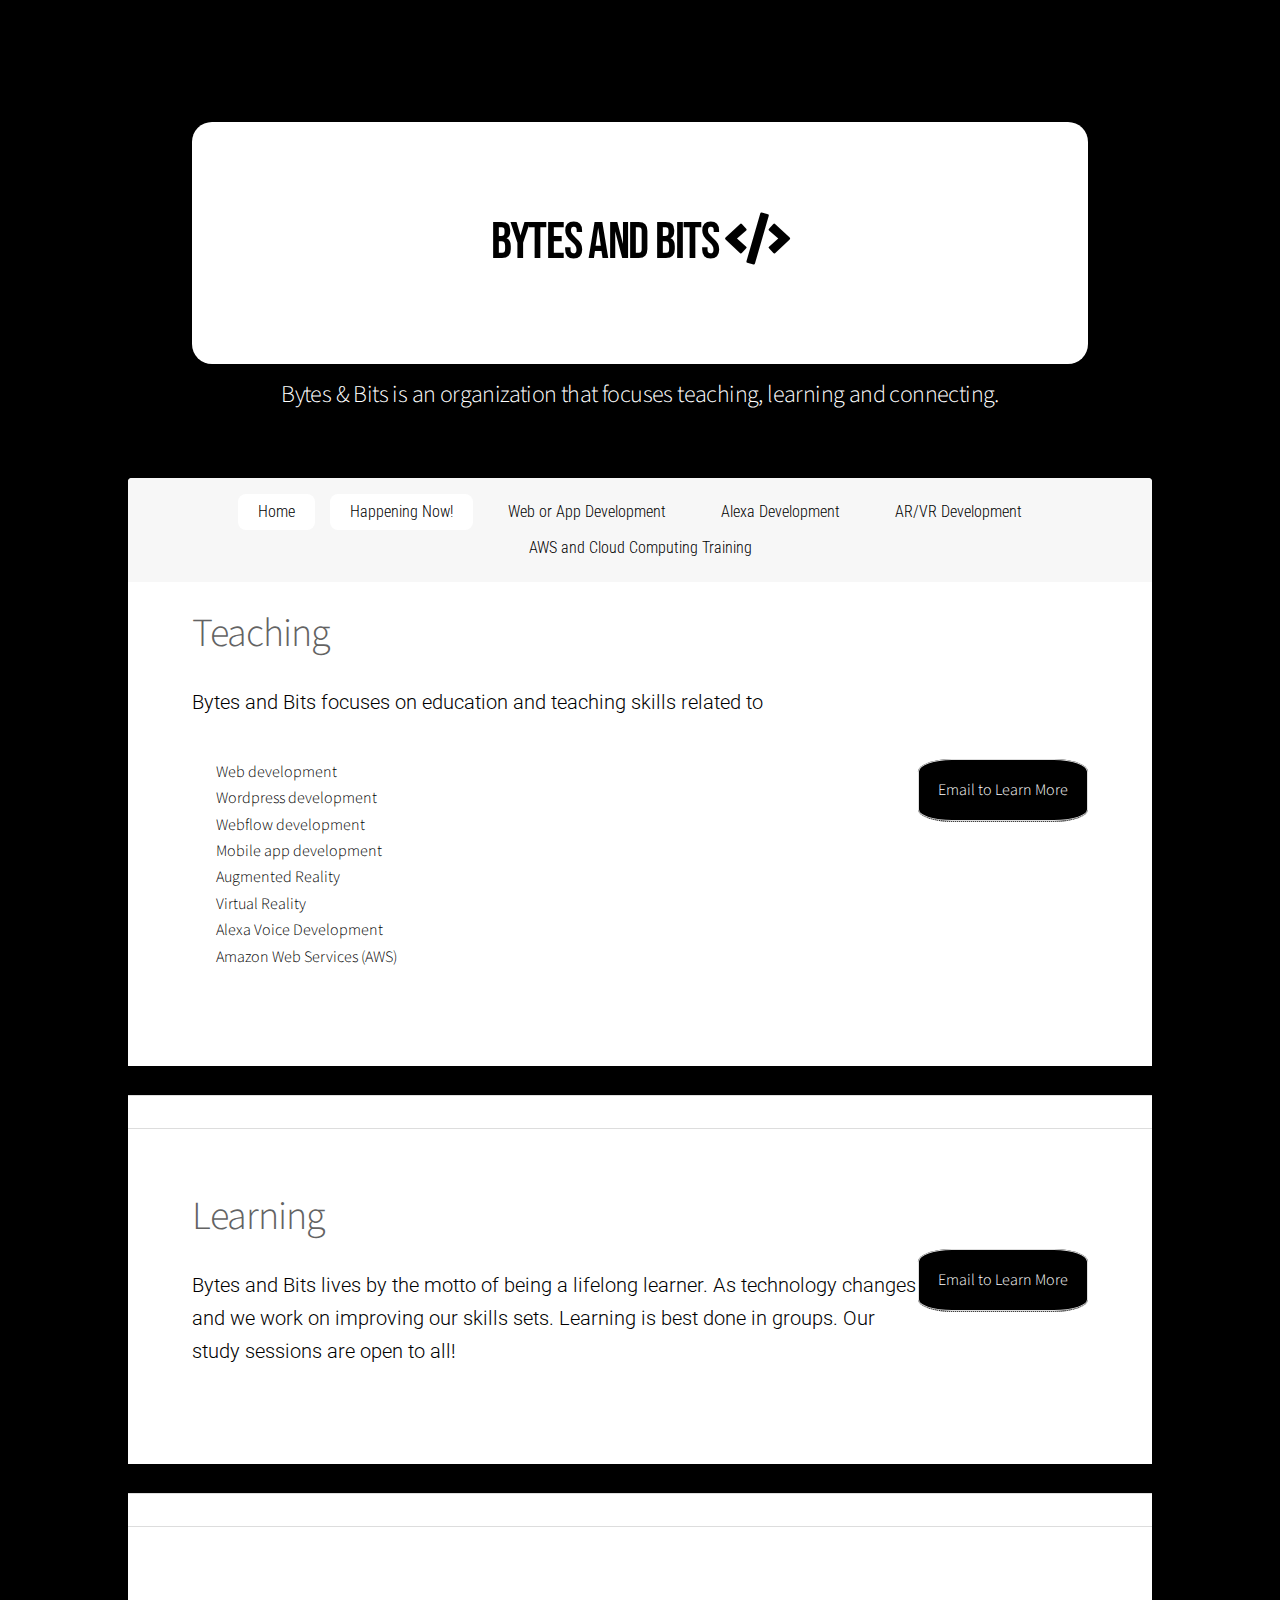
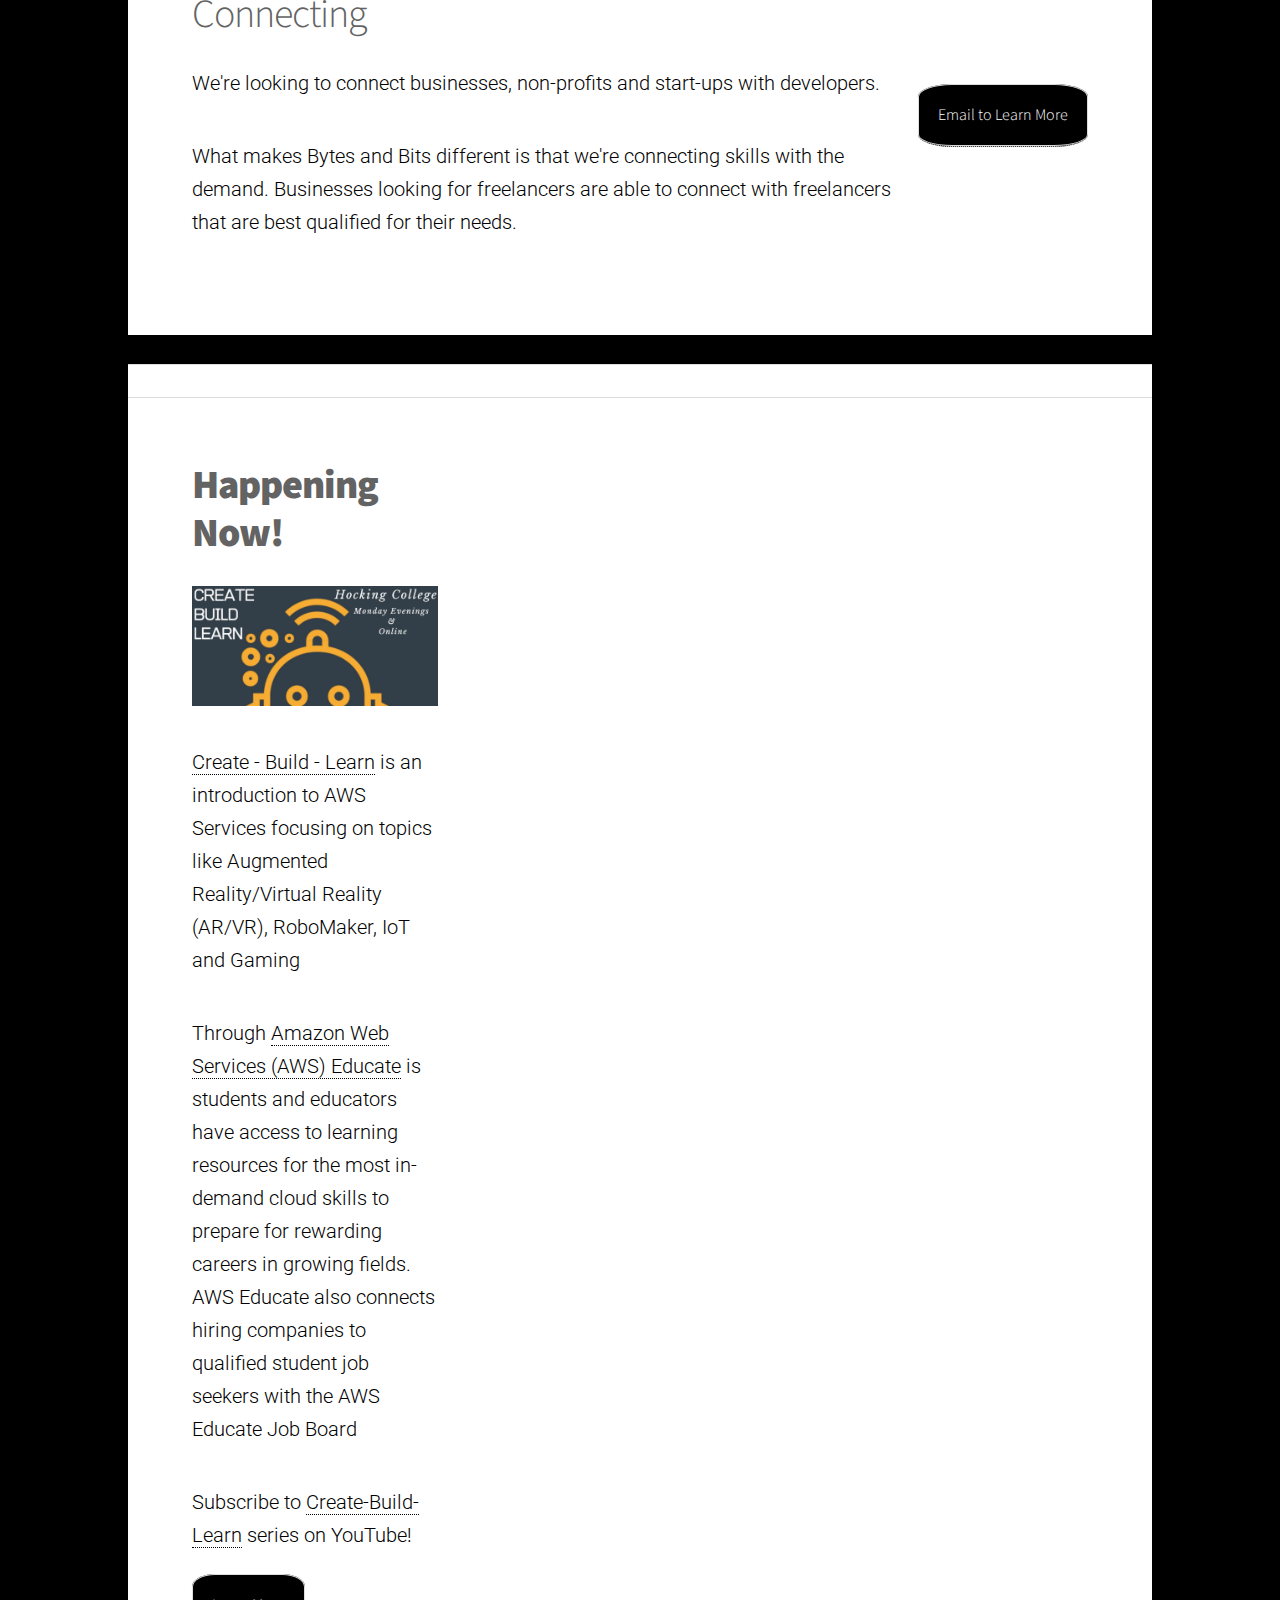
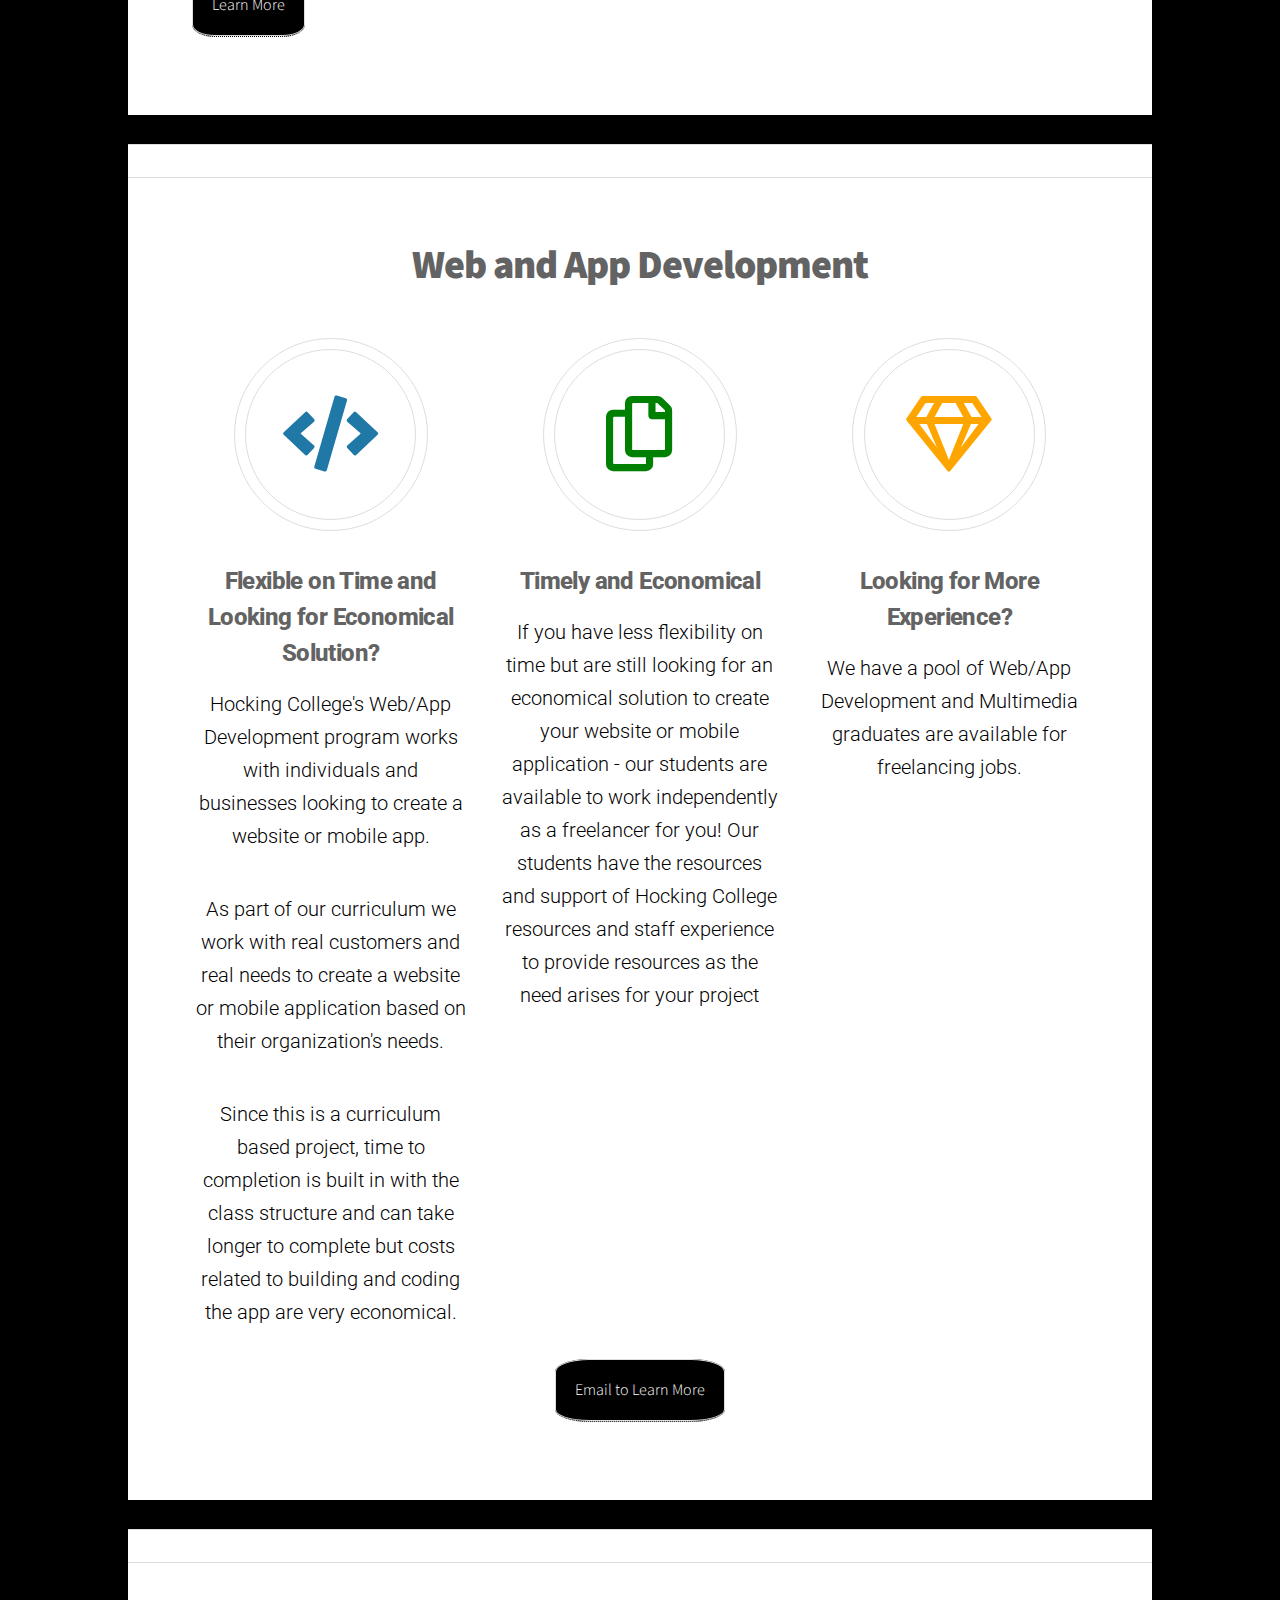
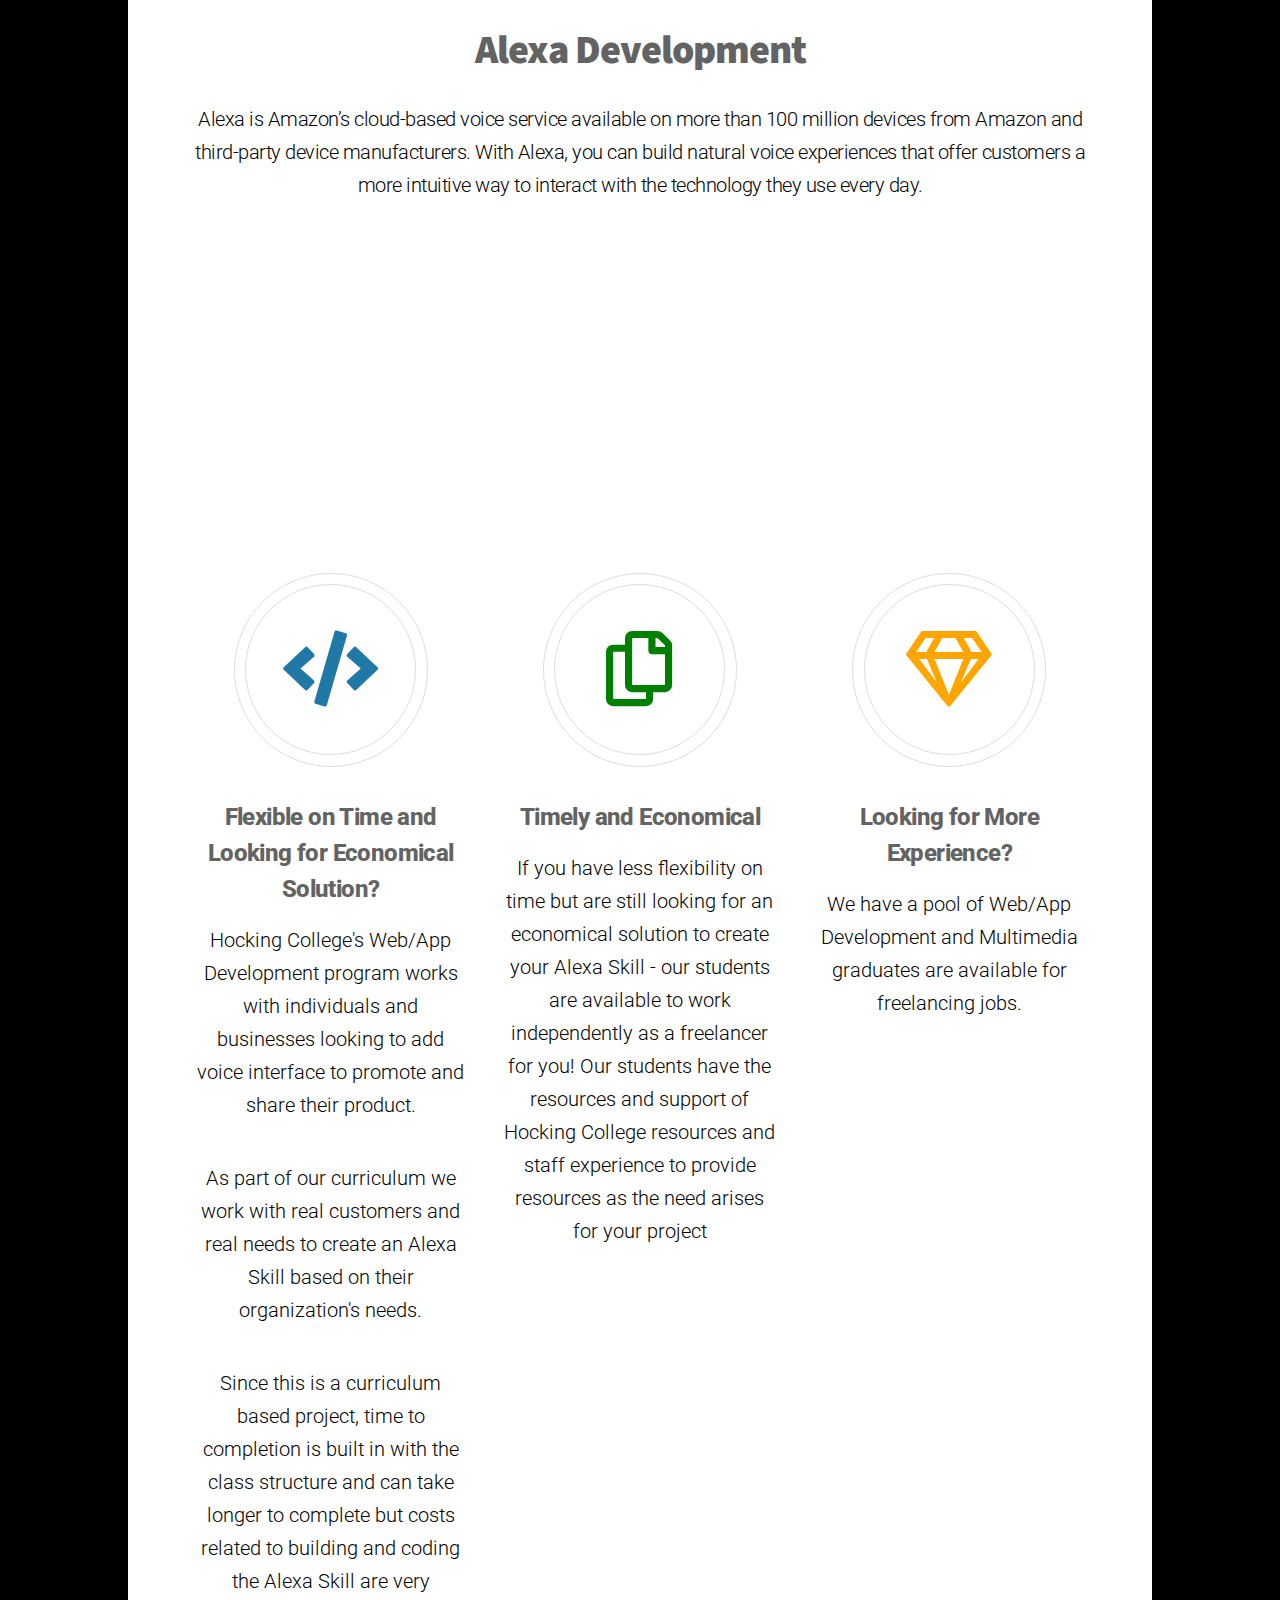
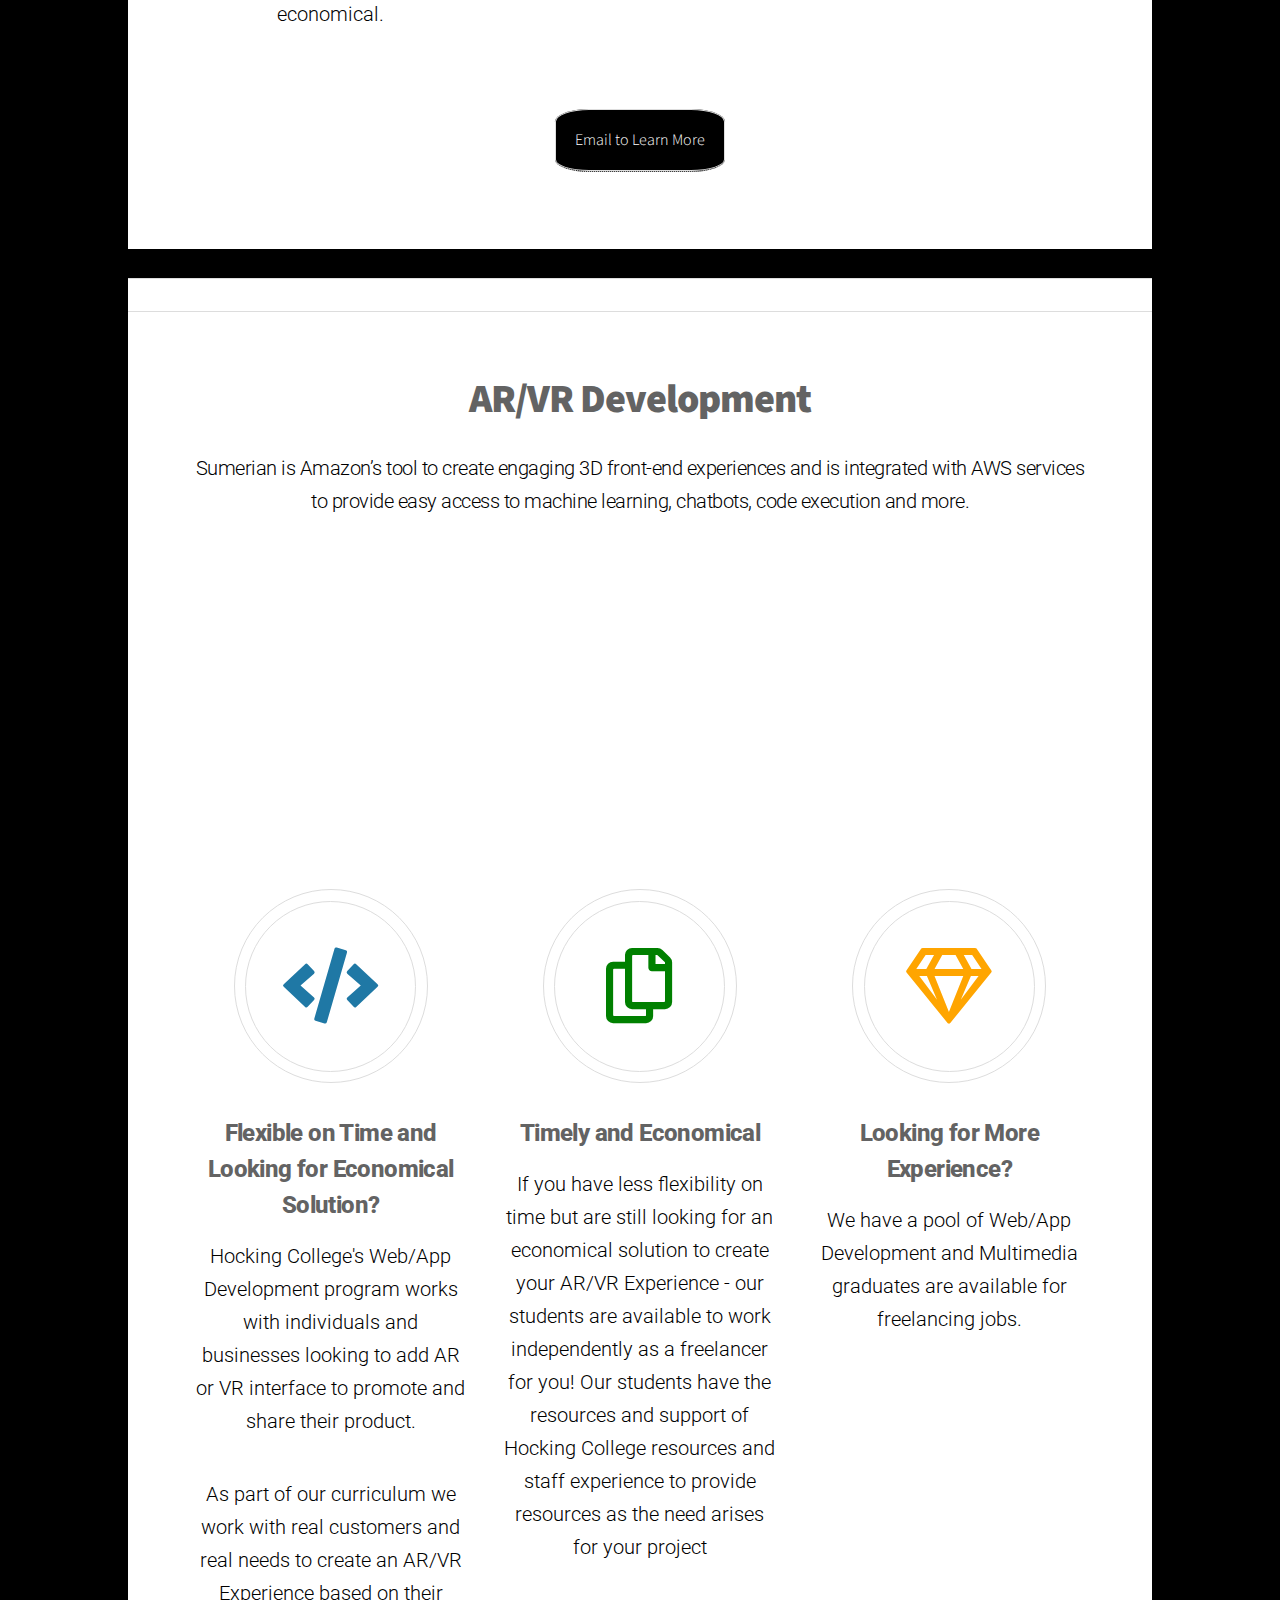
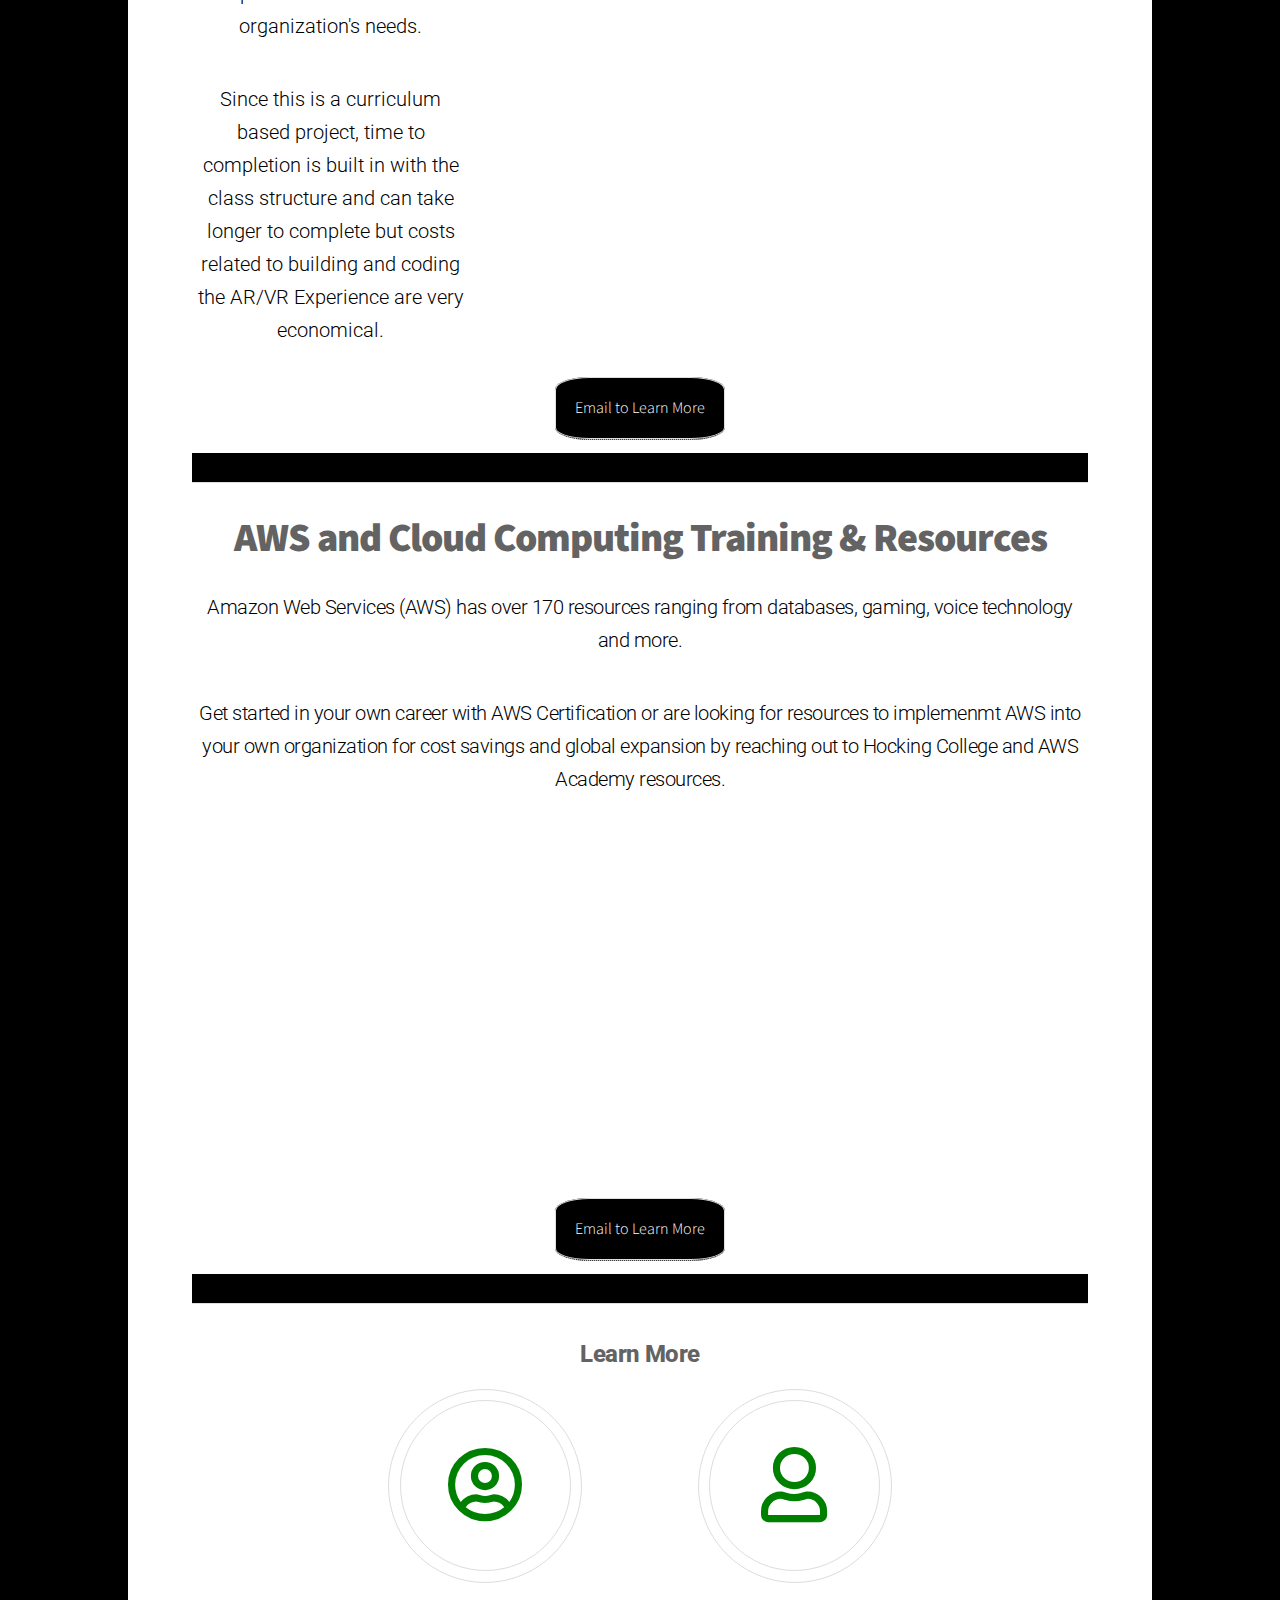
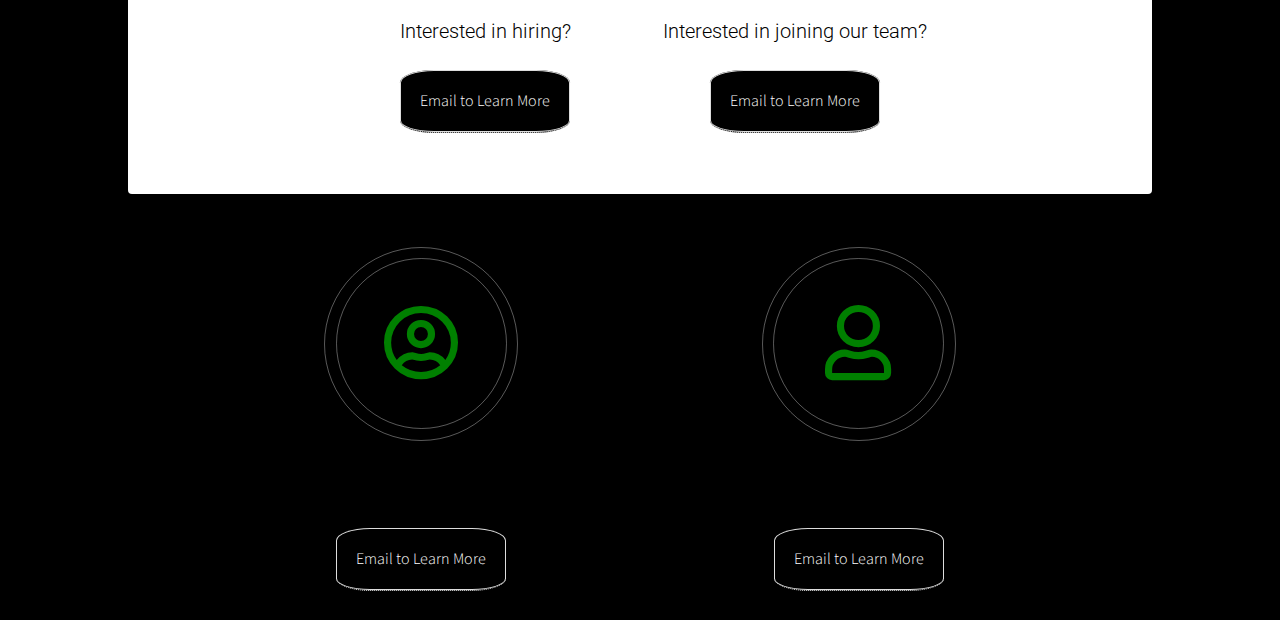
==== commit 17a2df1d: "update emails" ====
--- a/index.html
+++ b/index.html
@@ -198,6 +198,8 @@
                                             </ul>
 										
 									</div>
+
+									<li><a href="mailto:penwellt@bytesabits.com?Subject=Looking for a teacher" class="buttonCustom">Email to Learn More</a></li>
 									
 							</section>
 
@@ -213,7 +215,9 @@
                                     <h1>Learning</h1>
                                     <p>Bytes and Bits lives by the motto of being a lifelong learner.  As technology changes and we work on improving our skills sets.  Learning is best done in groups.  Our study sessions are open to all!</p>
 
-                                </div>
+								</div>
+								
+								<li><a href="mailto:penwellt@bytesabits.com?Subject=Join a learning group" class="buttonCustom">Email to Learn More</a></li>
                                 
                         </section>
 							
@@ -228,7 +232,9 @@
                                     <p>We're looking to connect businesses, non-profits and start-ups with developers.</p>
                                     <p>What makes Bytes and Bits different is that we're connecting skills with the demand.  Businesses looking for freelancers are able to connect with freelancers that are best qualified for their needs.</p>
 
-                                </div>
+								</div>
+								
+								<li><a href="mailto:penwellt@bytesabits.com?Subject=Looking for a developer" class="buttonCustom">Email to Learn More</a></li>
                                 
                         </section>
 							
@@ -288,7 +294,7 @@
 								</ul>
 								<footer class="major">
 									<ul class="actions special">
-										<li><a href="mailto:bytesandbits@gmail.com?subject=Hire Web App Development" class="buttonCustom">Email to Learn More</a></li>
+										<li><a href="mailto:penwellt@bytesabits.com?subject=Hire Web App Development" class="buttonCustom">Email to Learn More</a></li>
 									
 																		
 										
@@ -330,7 +336,7 @@
 								</ul>
 								<footer class="major">
 									<ul class="actions special">
-										<li><a href="mailto:bytesandbits@gmail.com?Subject=Hire Alexa Developer" class="buttonCustom">Email to Learn More</a></li>
+										<li><a href="mailto:penwellt@bytesabits.com?Subject=Hire Alexa Developer" class="buttonCustom">Email to Learn More</a></li>
 									
 									
 									</ul>
@@ -369,7 +375,7 @@
 
 							<footer class="major">
 								<ul class="actions special">
-									<li><a href="mailto:bytesandbits@gmail.com?Subject=Hire AR/VR Developer" class="buttonCustom">Email to Learn More</a></li>
+									<li><a href="mailto:penwellt@bytesabits.com?Subject=Hire AR/VR Developer" class="buttonCustom">Email to Learn More</a></li>
 									
 								
 								</ul>
@@ -391,7 +397,7 @@
 
 								<footer class="major">
 									<ul class="actions special">
-									<li><a href="mailto:bytesandbits@gmail.com?Subject=Hire AWS for Cloud Services or Certification" class="buttonCustom">Email to Learn More</a></li>
+									<li><a href="mailto:penwellt@bytesabits.com?Subject=Hire AWS for Cloud Services or Certification" class="buttonCustom">Email to Learn More</a></li>
 									
 								
 									</ul>
